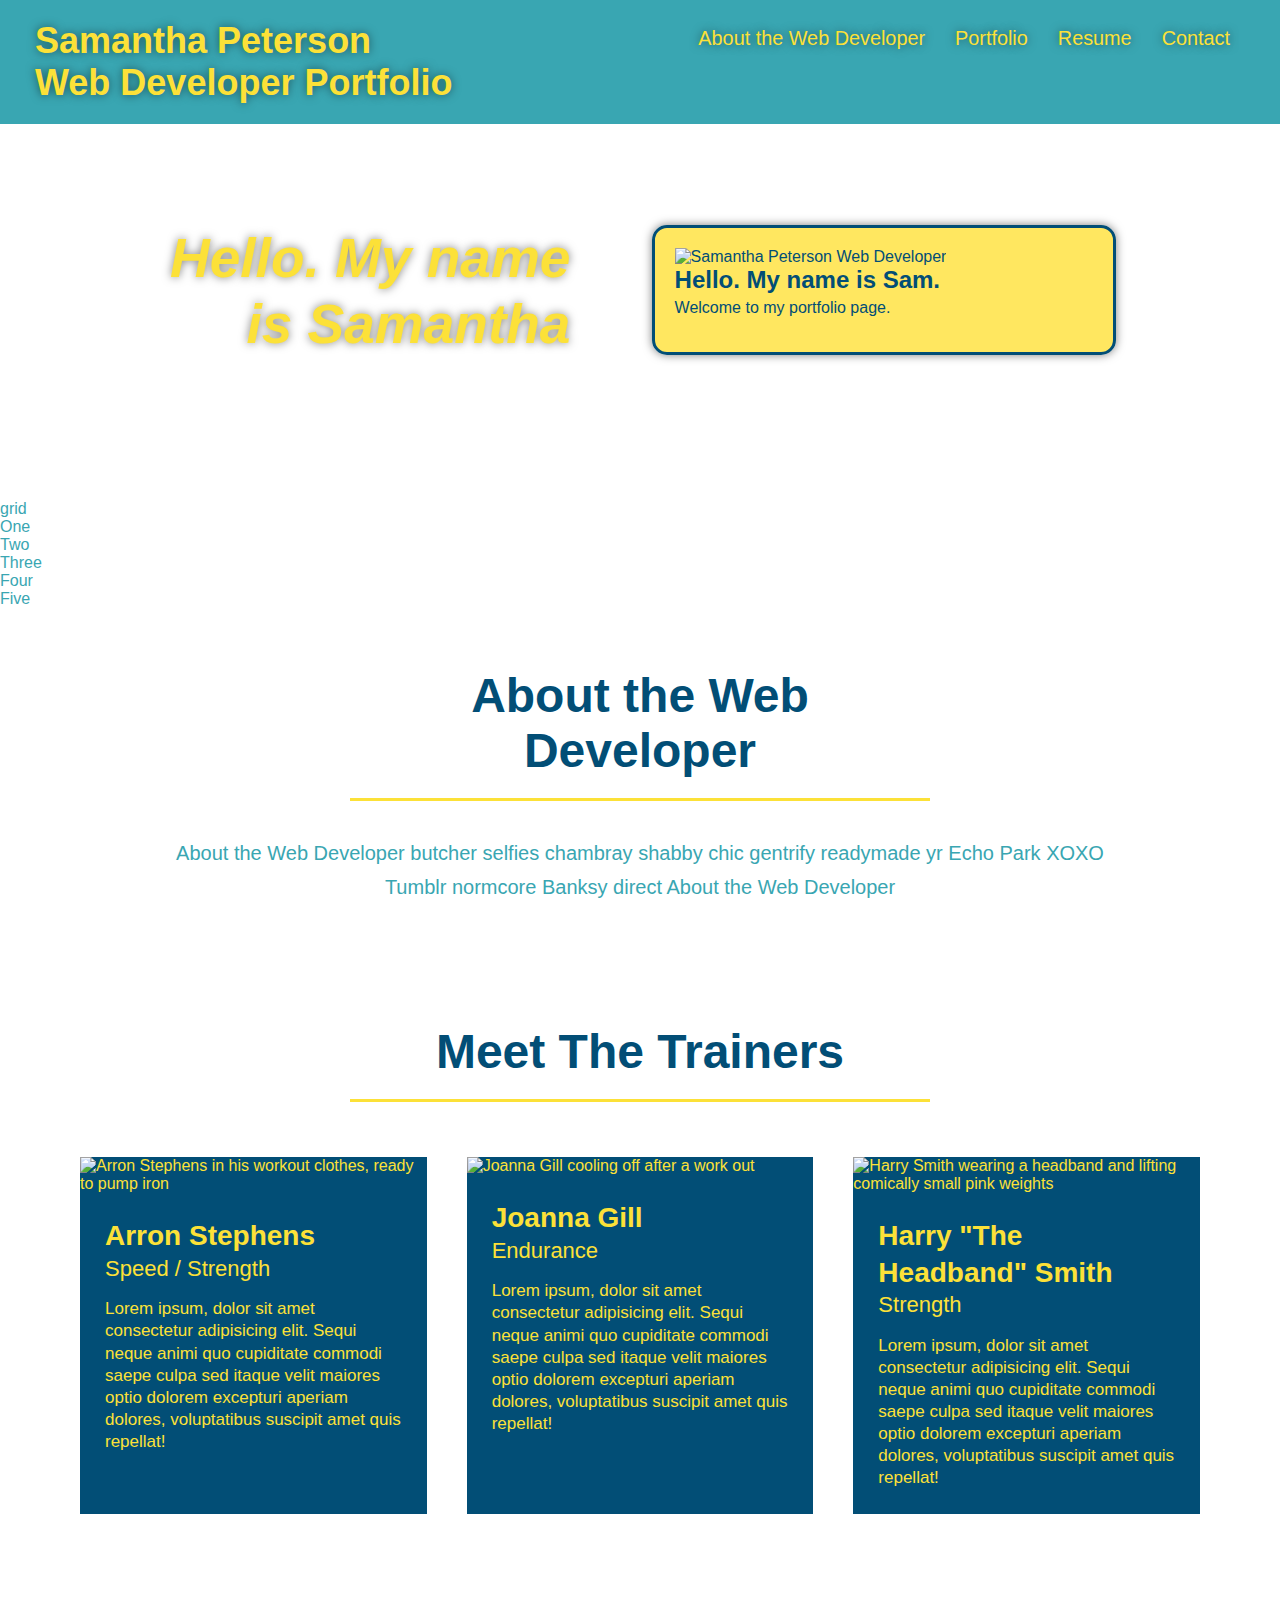
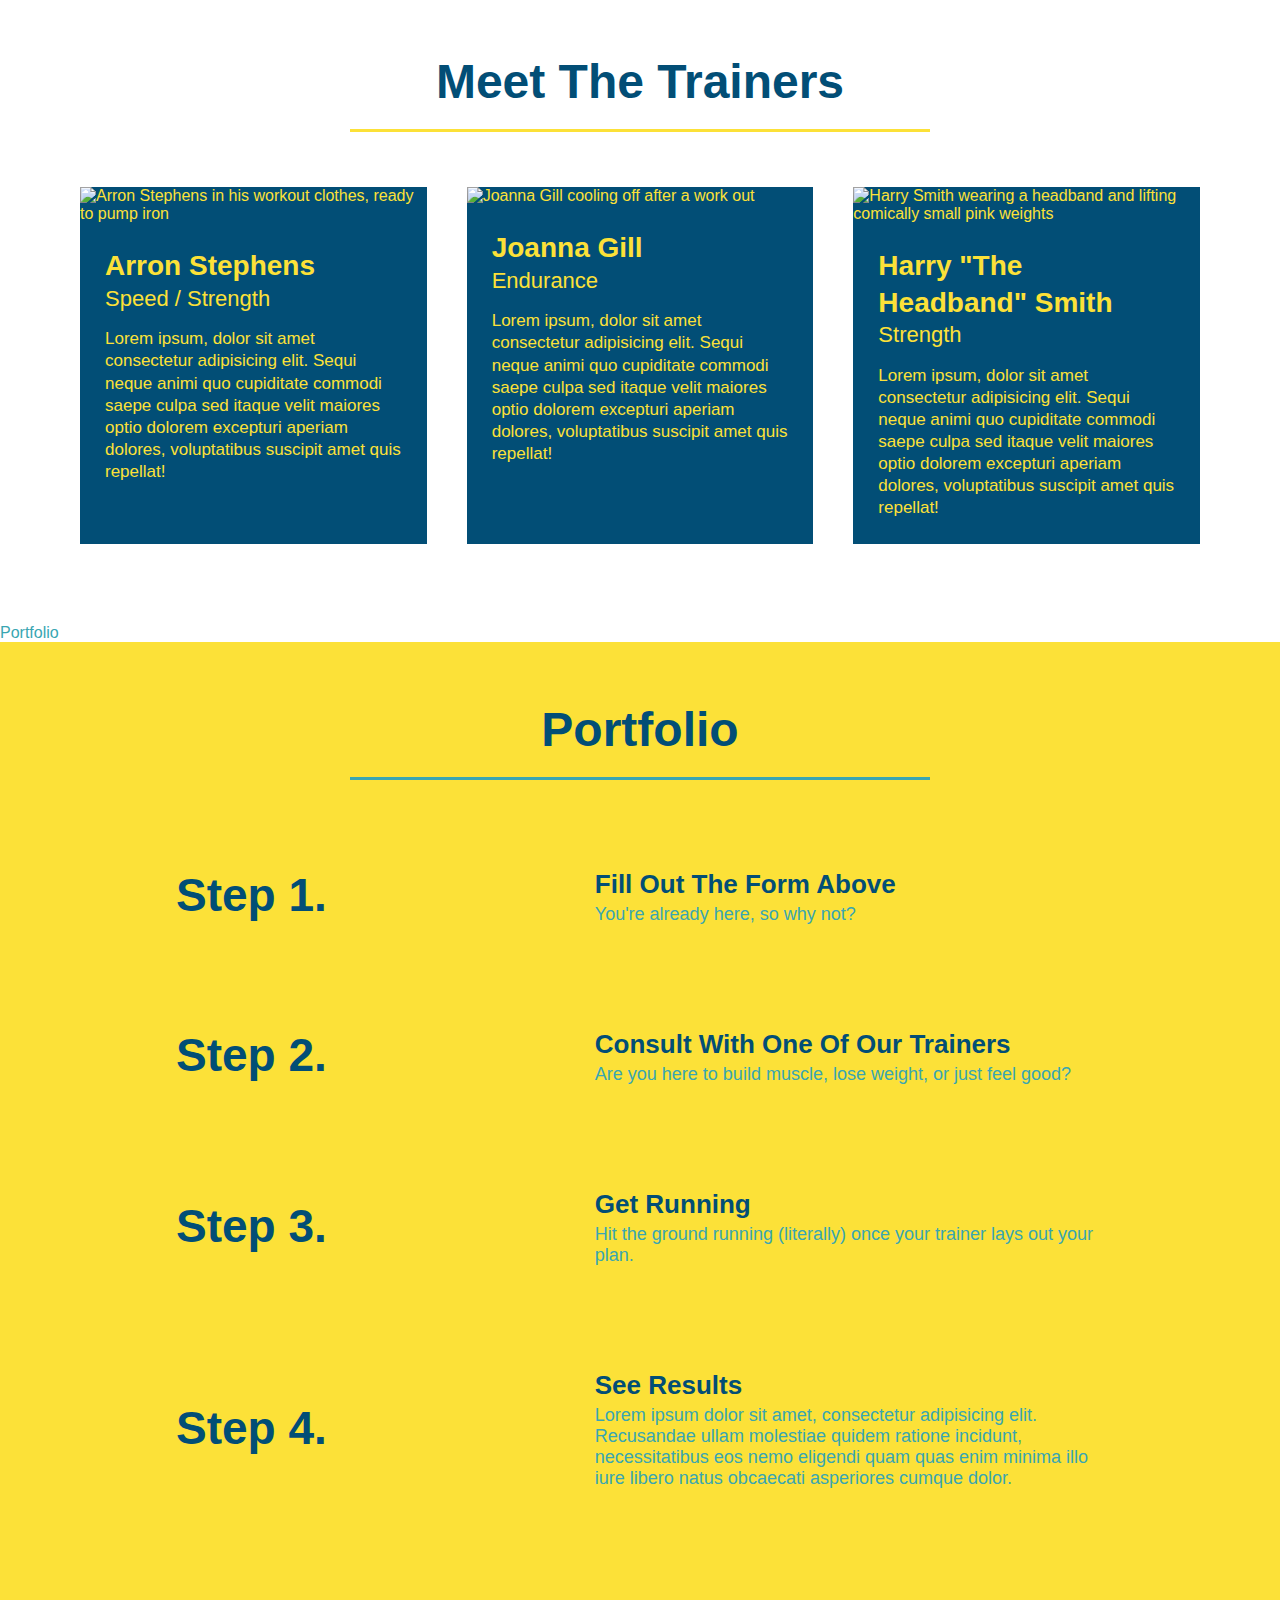
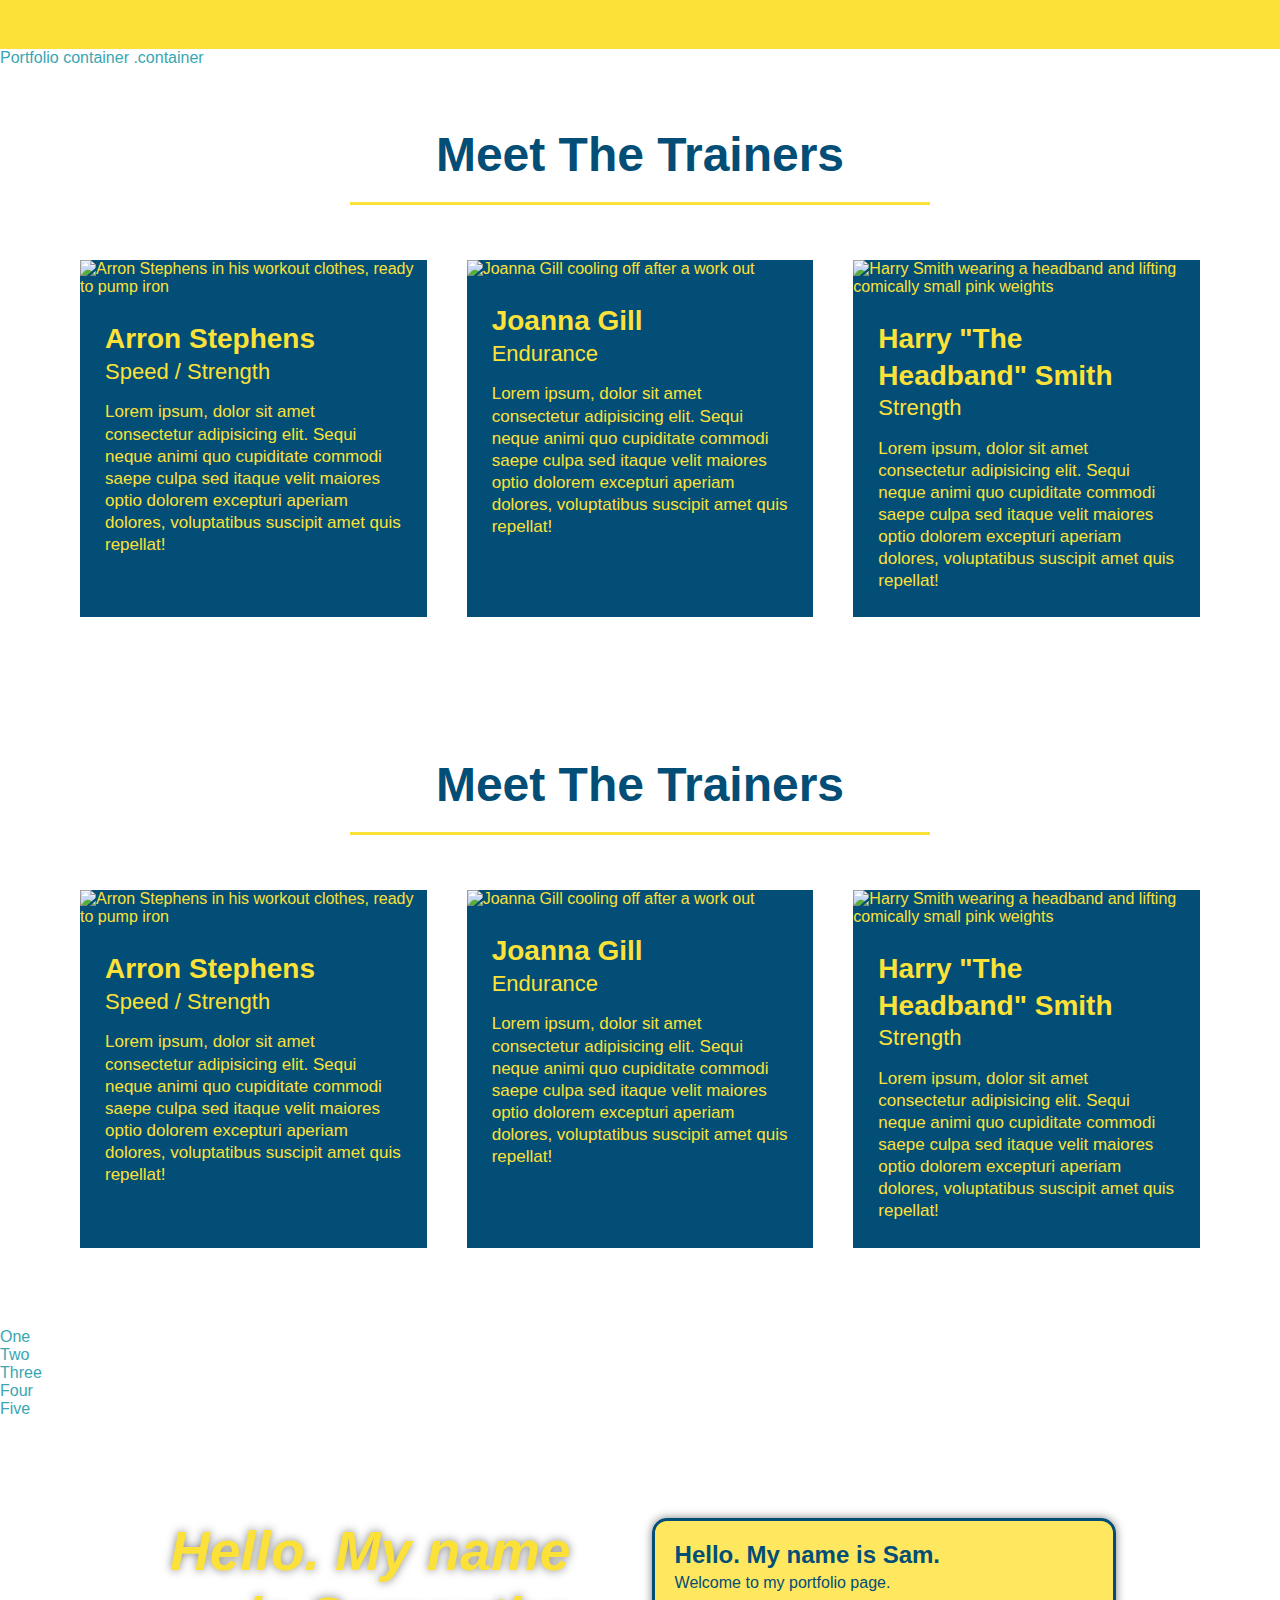
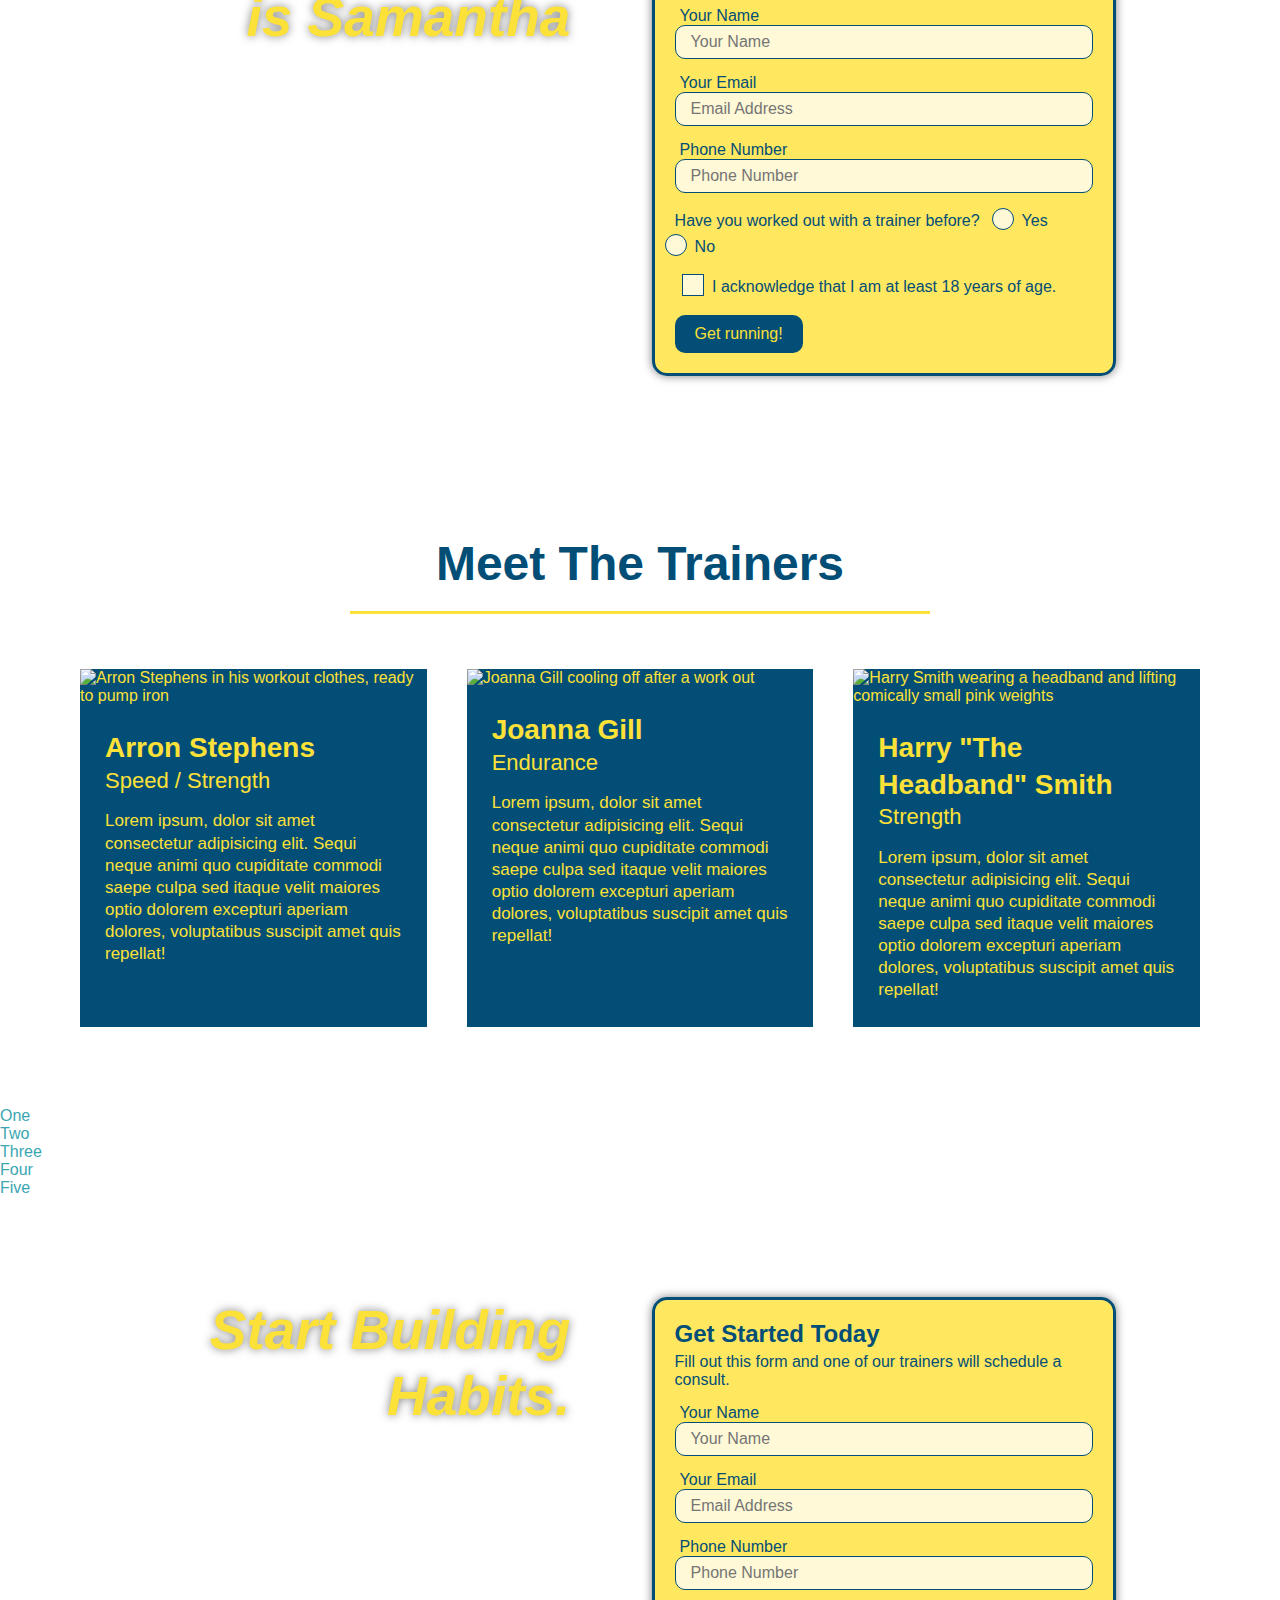
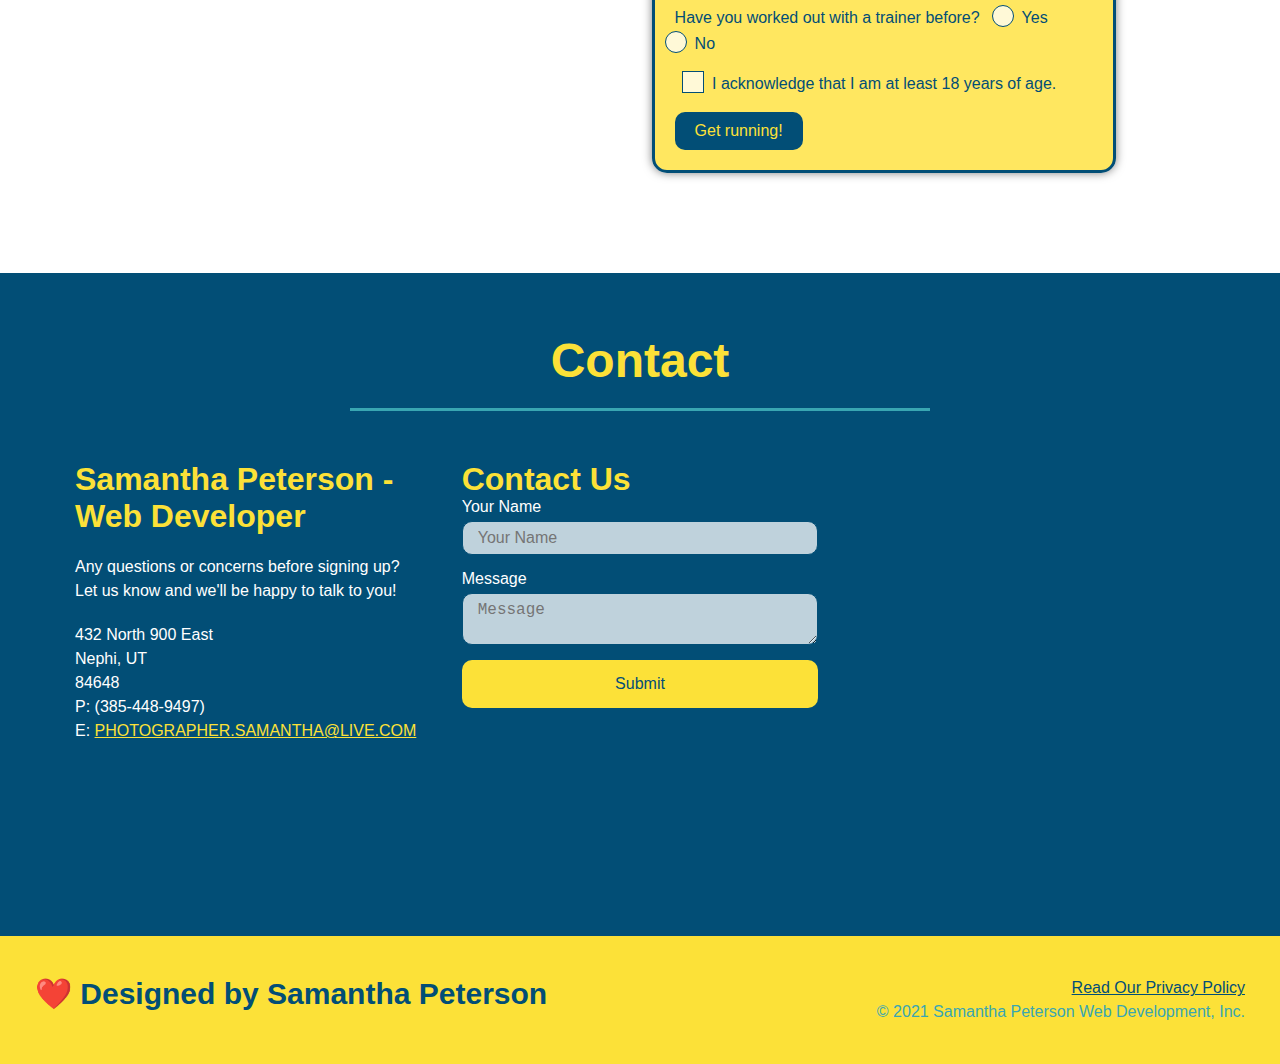
==== Portfolio/Develop/index.html @ 01da8ff9 "include headshot" ====
<!DOCTYPE html>
<html lang="en">
  <head>
    <meta charset="UTF-8" />
    <meta name="viewport" content="width=device-width, initial-scale=1.0" />
    <link rel="stylesheet" href="./assets/css/style.css">
    <title>Samantha Peterson Web Developer Portfolio</title>
  </head>
  <body>






    <!-- navigation tags - block level element -->
    <header>
      <h1>
        <a href="https://github.com/SamanthaPeterson/">Samantha Peterson 
          <p>Web Developer Portfolio</p></a>
      </h1>
      <nav>
        <ul>
          <li>
            <a href="#about-the-web-developer">About the Web Developer</a>
          </li>
          <li>
            <a href="#portfolio">Portfolio</a>
          </li>
          <li>
            <a href="#resume">Resume</a>
          </li>
          <li>
            <a href="#contact">Contact</a>
          </li>
        </ul>
      </nav>
    </header>




  <!-- end navigation -->
    <!-- hero/jumbotron -->  
    <section class="hero">
      <div class="hero-cta">
        <h2>Hello. My name is Samantha</h2>
        <p>
          Welcome to my portfolio page. Web development. Other skills. So on. 
        </p>
      </div>

      <div class="hero-form">
        <form>
          <img src="./assets/images/img19.jpeg" alt="Samantha Peterson Web Developer" />
          <h3>Hello. My name is Sam.</h3>
          <p>Welcome to my portfolio page.</p>
        </form>
      </div>
    </section>
    <!-- end header -->


<div class="grid">grid</div>


<div class="wrapper">
  <div>One</div>
  <div>Two</div>
  <div>Three</div>
  <div>Four</div>
  <div>Five</div>
</div>






    <!-- "About the Web Developer" start - <section> -->
    <section id="about-the-web-developer" class="intro">
      <div class="flex-row">
        <h2 class="section-title primary-border">
          About the Web Developer
        </h2>
      </div>
      <div class="flex-row">
        <p>
          About the Web Developer
          butcher selfies chambray shabby chic gentrify readymade yr Echo Park XOXO Tumblr normcore Banksy direct 
          About the Web Developer
        </p>
      </div>
    </section>
    <!-- end "About the Web Developer" -->


 <!-- "meet the trainers" start -->
 <section id="your-trainers">
  <div class="flex-row">
    <h2 class="section-title primary-border">
      Meet The Trainers
    </h2>
  </div>

  <div class="trainers">
    <article class="trainer">
      <img src="./Users/samanthapeterson/Desktop/projects/advanced_css_challenge/advanced_css_module02project/Portfolio/Develop/assets/images/000565160017.jpgjpg" alt="Arron Stephens in his workout clothes, ready to pump iron" />
      <div class="trainer-bio">
        <h3 class="trainer-name">Arron Stephens</h3>
        <h4 class="trainer-role">Speed / Strength</h4>
        <p>Lorem ipsum, dolor sit amet consectetur adipisicing elit. Sequi neque animi quo cupiditate commodi saepe culpa sed itaque velit maiores optio dolorem excepturi aperiam dolores, voluptatibus suscipit amet quis repellat!</p>
      </div>
    </article>

    <article class="trainer">
      <img src="./assets/images/trainer-2.jpg" alt="Joanna Gill cooling off after a work out" />
      <div class="trainer-bio">
        <h3 class="trainer-name">Joanna Gill</h3>
        <h4 class="trainer-role">Endurance</h4>
        <p>Lorem ipsum, dolor sit amet consectetur adipisicing elit. Sequi neque animi quo cupiditate commodi saepe culpa sed itaque velit maiores optio dolorem excepturi aperiam dolores, voluptatibus suscipit amet quis repellat!</p>
        </div>
      </article>

    <article class="trainer">
      <img src="." alt="Harry Smith wearing a headband and lifting comically small pink weights" />
      <div class="trainer-bio">
        <h3 class="trainer-name">Harry "The Headband" Smith</h3>
        <h4 class="trainer-role">Strength</h4>
        <p>Lorem ipsum, dolor sit amet consectetur adipisicing elit. Sequi neque animi quo cupiditate commodi saepe culpa sed itaque velit maiores optio dolorem excepturi aperiam dolores, voluptatibus suscipit amet quis repellat!</p>
      </div>
    </article>
  </div>
</section>
<!-- "meet the trainers" end -->








<!-- "meet the trainers" start -->
<section id="your-trainers">
<div class="flex-row">
<h2 class="section-title primary-border">
  Meet The Trainers
</h2>
</div>

<div class="trainers">
<article class="trainer">
  <img src="./assets/images/trainer-1.jpg" alt="Arron Stephens in his workout clothes, ready to pump iron" />
  <div class="trainer-bio">
    <h3 class="trainer-name">Arron Stephens</h3>
    <h4 class="trainer-role">Speed / Strength</h4>
    <p>Lorem ipsum, dolor sit amet consectetur adipisicing elit. Sequi neque animi quo cupiditate commodi saepe culpa sed itaque velit maiores optio dolorem excepturi aperiam dolores, voluptatibus suscipit amet quis repellat!</p>
  </div>
</article>

<article class="trainer">
  <img src="./assets/images/trainer-2.jpg" alt="Joanna Gill cooling off after a work out" />
  <div class="trainer-bio">
    <h3 class="trainer-name">Joanna Gill</h3>
    <h4 class="trainer-role">Endurance</h4>
    <p>Lorem ipsum, dolor sit amet consectetur adipisicing elit. Sequi neque animi quo cupiditate commodi saepe culpa sed itaque velit maiores optio dolorem excepturi aperiam dolores, voluptatibus suscipit amet quis repellat!</p>
    </div>
  </article>

<article class="trainer">
  <img src="." alt="Harry Smith wearing a headband and lifting comically small pink weights" />
  <div class="trainer-bio">
    <h3 class="trainer-name">Harry "The Headband" Smith</h3>
    <h4 class="trainer-role">Strength</h4>
    <p>Lorem ipsum, dolor sit amet consectetur adipisicing elit. Sequi neque animi quo cupiditate commodi saepe culpa sed itaque velit maiores optio dolorem excepturi aperiam dolores, voluptatibus suscipit amet quis repellat!</p>
  </div>
</article>
</div>
</section>
<!-- "meet the trainers" end -->




    Portfolio

    <!-- "what you do"   Portfolio start -->
    <section id="what-you-do" class="steps">
      <div class="flex-row">
        <h2 class="section-title secondary-border">
          Portfolio
        </h2> 
      </div>
      <div class="step">
        <h3>Step 1.</h3>
        <div class="step-info">
          <div class="step-img">
            <img jpg="./assets/images/step-1.svg" alt="" />
          </div>
          <div class="step-text">
            <h4>Fill Out The Form Above</h4>
            <p>You're already here, so why not?</p>
          </div>
        </div>
      </div>
      <div class="step">
        <h3>Step 2.</h3>
        <div class="step-info">
          <div class="step-img">
            <img img="  alt="" />
          </div>
          <div class="step-text">
            <h4>Consult With One Of Our Trainers</h4>
            <p>Are you here to build muscle, lose weight, or just feel good?</p>
          </div>
        </div>
      </div>
      <div class="step">
        <h3>Step 3.</h3>
        <div class="step-info">
          <div class="step-img">
            <img src="./assets/images/step-3.svg" alt="" />
          </div>
          <div class="step-text">
            <h4>Get Running</h4>
            <p>Hit the ground running (literally) once your trainer lays out your plan.</p>
          </div>
        </div>
      </div>
      <div class="step">
        <h3>Step 4.</h3>
        <div class="step-info">
          <div class="step-img">
            <img src="./assets/images/step-4.svg" alt="" />
          </div>
          <div class="step-text">
            <h4>See Results</h4>
            <p>Lorem ipsum dolor sit amet, consectetur adipisicing elit. Recusandae ullam molestiae quidem ratione incidunt, necessitatibus eos nemo eligendi quam quas enim minima illo iure libero natus obcaecati asperiores cumque dolor.</p>
          </div>
        </div>
      </div>
    </section>
    <!-- "what you do"  Portfolio end -->
    Portfolio




container 
.container 
<div class="container"></div>
<div id="container" ></div>







    <!-- "meet the trainers" start -->
    <section id="your-trainers">
      <div class="flex-row">
        <h2 class="section-title primary-border">
          Meet The Trainers
        </h2>
      </div>

      <div class="trainers">
        <article class="trainer">
          <img src="./Users/samanthapeterson/Desktop/projects/advanced_css_challenge/advanced_css_module02project/Portfolio/Develop/assets/images/000565160017.jpgjpg" alt="Arron Stephens in his workout clothes, ready to pump iron" />
          <div class="trainer-bio">
            <h3 class="trainer-name">Arron Stephens</h3>
            <h4 class="trainer-role">Speed / Strength</h4>
            <p>Lorem ipsum, dolor sit amet consectetur adipisicing elit. Sequi neque animi quo cupiditate commodi saepe culpa sed itaque velit maiores optio dolorem excepturi aperiam dolores, voluptatibus suscipit amet quis repellat!</p>
          </div>
        </article>

        <article class="trainer">
          <img src="./assets/images/trainer-2.jpg" alt="Joanna Gill cooling off after a work out" />
          <div class="trainer-bio">
            <h3 class="trainer-name">Joanna Gill</h3>
            <h4 class="trainer-role">Endurance</h4>
            <p>Lorem ipsum, dolor sit amet consectetur adipisicing elit. Sequi neque animi quo cupiditate commodi saepe culpa sed itaque velit maiores optio dolorem excepturi aperiam dolores, voluptatibus suscipit amet quis repellat!</p>
            </div>
          </article>

        <article class="trainer">
          <img src="." alt="Harry Smith wearing a headband and lifting comically small pink weights" />
          <div class="trainer-bio">
            <h3 class="trainer-name">Harry "The Headband" Smith</h3>
            <h4 class="trainer-role">Strength</h4>
            <p>Lorem ipsum, dolor sit amet consectetur adipisicing elit. Sequi neque animi quo cupiditate commodi saepe culpa sed itaque velit maiores optio dolorem excepturi aperiam dolores, voluptatibus suscipit amet quis repellat!</p>
          </div>
        </article>
      </div>
    </section>
    <!-- "meet the trainers" end -->







    
 <!-- "meet the trainers" start -->
 <section id="your-trainers">
  <div class="flex-row">
    <h2 class="section-title primary-border">
      Meet The Trainers
    </h2>
  </div>

  <div class="trainers">
    <article class="trainer">
      <img src="./assets/images/trainer-1.jpg" alt="Arron Stephens in his workout clothes, ready to pump iron" />
      <div class="trainer-bio">
        <h3 class="trainer-name">Arron Stephens</h3>
        <h4 class="trainer-role">Speed / Strength</h4>
        <p>Lorem ipsum, dolor sit amet consectetur adipisicing elit. Sequi neque animi quo cupiditate commodi saepe culpa sed itaque velit maiores optio dolorem excepturi aperiam dolores, voluptatibus suscipit amet quis repellat!</p>
      </div>
    </article>

    <article class="trainer">
      <img src="./assets/images/trainer-2.jpg" alt="Joanna Gill cooling off after a work out" />
      <div class="trainer-bio">
        <h3 class="trainer-name">Joanna Gill</h3>
        <h4 class="trainer-role">Endurance</h4>
        <p>Lorem ipsum, dolor sit amet consectetur adipisicing elit. Sequi neque animi quo cupiditate commodi saepe culpa sed itaque velit maiores optio dolorem excepturi aperiam dolores, voluptatibus suscipit amet quis repellat!</p>
        </div>
      </article>

    <article class="trainer">
      <img src="." alt="Harry Smith wearing a headband and lifting comically small pink weights" />
      <div class="trainer-bio">
        <h3 class="trainer-name">Harry "The Headband" Smith</h3>
        <h4 class="trainer-role">Strength</h4>
        <p>Lorem ipsum, dolor sit amet consectetur adipisicing elit. Sequi neque animi quo cupiditate commodi saepe culpa sed itaque velit maiores optio dolorem excepturi aperiam dolores, voluptatibus suscipit amet quis repellat!</p>
      </div>
    </article>
  </div>
</section>
<!-- "meet the trainers" end -->









 <!-- end navigation -->





 <div class="wrapper">
  <div>One</div>
  <div>Two</div>
  <div>Three</div>
  <div>Four</div>
  <div>Five</div>
</div>




<!-- hero/jumbotron -->  
<section class="hero">
  <div class="hero-cta">
    <h2>Hello. My name is Samantha</h2>
    <p>
      Welcome to my portfolio page. Web development. Other skills. So on. 
    </p>
  </div>

  <div class="hero-form">
    <h3>Hello. My name is Sam.</h3>
    <p>Welcome to my portfolio page.</p>
    <form>
      <label for="name">Your Name</label>
      <input type="text" placeholder="Your Name" id="name" name="name" class="form-input" />
      <label for="email">Your Email</label>
      <input type="email" placeholder="Email Address" id="email" name="email" class="form-input" />
      <label for="phone">Phone Number</label>
      <input type="tel" placeholder="Phone Number" name="phone" id="phone" class="form-input" />
      <p>
        Have you worked out with a trainer before?
        <span class="radio-wrapper">
          <input type="radio" name="trainer-confirm" id="trainer-yes" />
          <label for="trainer-yes">Yes</label>
        </span>
        <span class="radio-wrapper">
          <input type="radio" name="trainer-confirm" id="trainer-no" />
          <label for="trainer-no">No</label>
        </span>
      </p>
      <p>
        <span class="checkbox-wrapper">
          <input type="checkbox" name="checkpoint1" id="checkbox" />
          <label for="checkbox">I acknowledge that I am at least 18 years of age.</label>
        </span>
      </p>
      <button type="submit">
        Get running!
      </button>
    </form>
  </div>
</section>
<!-- end header -->

 <!-- "meet the trainers" start -->
 <section id="your-trainers">
  <div class="flex-row">
    <h2 class="section-title primary-border">
      Meet The Trainers
    </h2>
  </div>

  <div class="trainers">
    <article class="trainer">
      <img src="./assets/images/trainer-1.jpg" alt="Arron Stephens in his workout clothes, ready to pump iron" />
      <div class="trainer-bio">
        <h3 class="trainer-name">Arron Stephens</h3>
        <h4 class="trainer-role">Speed / Strength</h4>
        <p>Lorem ipsum, dolor sit amet consectetur adipisicing elit. Sequi neque animi quo cupiditate commodi saepe culpa sed itaque velit maiores optio dolorem excepturi aperiam dolores, voluptatibus suscipit amet quis repellat!</p>
      </div>
    </article>

    <article class="trainer">
      <img src="./assets/images/trainer-2.jpg" alt="Joanna Gill cooling off after a work out" />
      <div class="trainer-bio">
        <h3 class="trainer-name">Joanna Gill</h3>
        <h4 class="trainer-role">Endurance</h4>
        <p>Lorem ipsum, dolor sit amet consectetur adipisicing elit. Sequi neque animi quo cupiditate commodi saepe culpa sed itaque velit maiores optio dolorem excepturi aperiam dolores, voluptatibus suscipit amet quis repellat!</p>
        </div>
      </article>

    <article class="trainer">
      <img src="." alt="Harry Smith wearing a headband and lifting comically small pink weights" />
      <div class="trainer-bio">
        <h3 class="trainer-name">Harry "The Headband" Smith</h3>
        <h4 class="trainer-role">Strength</h4>
        <p>Lorem ipsum, dolor sit amet consectetur adipisicing elit. Sequi neque animi quo cupiditate commodi saepe culpa sed itaque velit maiores optio dolorem excepturi aperiam dolores, voluptatibus suscipit amet quis repellat!</p>
      </div>
    </article>
  </div>
</section>
<!-- "meet the trainers" end -->
 <!-- end navigation -->
 <div class="wrapper">
  <div>One</div>
  <div>Two</div>
  <div>Three</div>
  <div>Four</div>
  <div>Five</div>
</div>
<!-- hero/jumbotron -->
<section class="hero">
  <div class="hero-cta">
    <h2>Start Building Habits.</h2>
    <p>
      seitan heirloom post-ironic pop-up iPhone mlkshk hella selfies fashion axe occupy readymade put a bird on it
      messenger bag Wes Anderson Schlitz plaid Bushwick church-key lo-fi skateboard slow-carb hashtag trust fund
      Williamsburg biodiesel fixie farm-to-table 8-bit banjo XOXO Banksy chillwave bicycle rights retro cliche
      tattooed bespoke irony mumblecore Shoreditch deep v polaroid McSweeney's bitters cray gentrify tofu Marfa you
      probably haven't heard of them yr banh mi asymmetrical art party selvage letterpress High Life.
    </p>
  </div>

  <div class="hero-form">
    <h3>Get Started Today</h3>
    <p>Fill out this form and one of our trainers will schedule a consult.</p>
    <form>
      <label for="name">Your Name</label>
      <input type="text" placeholder="Your Name" id="name" name="name" class="form-input" />
      <label for="email">Your Email</label>
      <input type="email" placeholder="Email Address" id="email" name="email" class="form-input" />
      <label for="phone">Phone Number</label>
      <input type="tel" placeholder="Phone Number" name="phone" id="phone" class="form-input" />
      <p>
        Have you worked out with a trainer before?
        <span class="radio-wrapper">
          <input type="radio" name="trainer-confirm" id="trainer-yes" />
          <label for="trainer-yes">Yes</label>
        </span>
        <span class="radio-wrapper">
          <input type="radio" name="trainer-confirm" id="trainer-no" />
          <label for="trainer-no">No</label>
        </span>
      </p>
      <p>
        <span class="checkbox-wrapper">
          <input type="checkbox" name="checkpoint1" id="checkbox" />
          <label for="checkbox">I acknowledge that I am at least 18 years of age.</label>
        </span>
      </p>
      <button type="submit">
        Get running!
      </button>
    </form>
  </div>
</section>
<!-- end header -->

    <!-- "Contact" start -->
    <section id="Contact" class="contact">
      <div class="flex-row">
        <h2 class="section-title secondary-border">
          Contact
        </h2>
      </div>

      <div class="contact-info">
        <div>
          <h3>Samantha Peterson - Web Developer</h3>
          <p>
            Any questions or concerns before signing up? 
            <br/>
            Let us know and we'll be happy to talk to you!
          </p>

          <address>
            432 North 900 East <br/>
            Nephi, UT <br/>
            84648<br/>
            P: (385-448-9497)<br/>
            E: <a href="mailto:PHOTOGRAPHER.SAMANTHA@LIVE.COM">PHOTOGRAPHER.SAMANTHA@LIVE.COM</a>
          </address>
          
        </div>

        <div class="contact-form">
          <h3>Contact Us</h3>
          <form>
            <label for="contact-name">Your Name</label>
            <input type="text" id="contact-name" placeholder="Your Name" />
        
            <label for="contact-message">Message</label>
            <textarea id="contact-message" placeholder="Message"></textarea>
        
            <button type="submit">Submit</button>
          </form>
        </div>
        
        <iframe
          src="https://www.google.com/maps/embed?pb=!1m14!1m12!1m3!1d12182.30520634488!2d-74.0652613!3d40.2407219!2m3!1f0!2f0!3f0!3m2!1i1024!2i768!4f13.1!5e0!3m2!1sen!2sus!4v1561060983193!5m2!1sen!2sus"
          frameborder="0" style="border:0" allowfullscreen>
        </iframe>
      </div>
    </section>
    <!-- "reach out" end -->

    <!-- footer -->
    <footer>
      <h2>❤️ Designed by Samantha Peterson</h2>
      <div>
        <a href="./privacy-policy.html">Read Our Privacy Policy</a><br/>
        &copy; 2021 Samantha Peterson Web Development, Inc.
      </div>
    </footer>
    <!-- footer end -->
  </body>
</html>
---- Portfolio/Develop/assets/css/style.css ----
:root {
    --primary-color: #fce138;
    --secondary-color: #024e76;
    --tertiary-color: #39a6b2;
  }
  
  * {
    box-sizing: border-box;
    margin: 0;
    padding: 0;
  }
  
  body {
    color: var(--tertiary-color);
    font-family: Montserrat;
    font-family: 'Franklin Gothic Medium', 'Arial Narrow', Arial, sans-serif;
  
  
  }
  
  
  /* HEADER / NAV BAR STYLES START */
  
  header {
    padding: 20px 35px;
    background-color: var(--tertiary-color);
    display: flex;
    justify-content: space-between;
    flex-wrap: wrap;
    position: sticky;
    position: -webkit-sticky;
    top: 0;
    background-image: url("../images/hero-bg.jpg");
    background-size: cover;
    background-attachment: fixed;
    background-position: 80%;
    z-index: 9999;
  }
  
  header h1 {
    font-weight: bold;
    margin: 0;
    font-size: 36px;
    color: var(--primary-color);
    text-shadow: 0 0 10px rgba(0, 0, 0, 0.5);
  }
  
  header a {
    text-decoration: none;
    color: var(--primary-color);
  }
  
  header nav {
    margin: 7px 0;
  }
  
  header nav ul {
    display: flex;
    flex-wrap: wrap;
    justify-content: space-between;
    align-items: center;
    list-style: none;
  }
  
  header nav ul li a {
    padding: 10px 15px;
    font-weight: lighter;
    font-size: 1.55vw;
    text-shadow: 0 0 10px rgba(0, 0, 0, 0.5);
  }
  
  header nav ul li a:hover {
    background: var(--primary-color);
    color: var(--secondary-color);
    border-radius: 15px;
    text-shadow: none;
  }
  
  /* HEADER / NAVBAR STYLES END */
  
  
  
  /* FOOTER STYLES START */
  footer {
    background: var(--primary-color);
    padding: 40px 35px;
    display: flex;
    justify-content: space-between;
    flex-wrap: wrap;
    width: 100%;
  }
  
  footer h2 {
    color: var(--secondary-color);
    font-size: 30px;
    margin: 0;
  }
  
  footer div {
    line-height: 1.5;
    text-align: right;
  }
  
  footer a {
    color: var(--secondary-color);
  }
  /* END FOOTER STYLES */
  
  /* STYLE ALL SECTION TAGS */
  section {
    padding: 60px;
  }
  
  /* HERO STYLES START */
  .hero {
    background-image: url('../images/hero-bg.jpg');
    background-size: cover;
    display: flex;
    justify-content: center;
    flex-wrap: wrap;
    align-items: flex-start;
    background-attachment: fixed;
    background-position: 80%;
  }
  
  .hero-cta {
    width: 35%;
    text-align: right;
    margin: 3.5%;
    color: #fff;
    font-size: 18px;
    line-height: 1.2;
  }
  
  .hero-cta h2 {
    font-style: italic;
    font-size: 55px;
    color: var(--primary-color);
    text-shadow: 0 0 10px rgba(0, 0, 0, 0.5);
  }
  
  .hero-form {
    border: 3px solid var(--secondary-color);
    background-color: rgba(255, 225, 56, 0.8);
    padding: 20px;
    color: var(--secondary-color);
    width: 40%;
    margin: 3.5%;
    border-radius: 15px;
    box-shadow: 0 0 10px rgba(0, 0, 0, 0.5);
  }
  
  .hero-form button:hover {
    background-color: var(--tertiary-color);  
  }
  
  .hero-form h3 {
    font-size: 24px;
    margin: 0;
  }
  .hero-form p {
    margin: 5px 0 15px 0;
  }
  
  .form-input {
    border: 1px solid var(--secondary-color);
    display: block;
    padding: 7px 15px;
    font-size: 16px;
    color: var(--secondary-color);
    width: 100%;
    margin-bottom: 15px; 
    border-radius: 10px;
    background-color: rgba(255,255,255, 0.75);
  }
  
  .form-input:focus {
    background-color: rgba(255,255,255, 1);
    outline: none;
  }
  
  .hero-form label {
    margin: 0 5px;
  }
  
  .hero-form button {
    color: var(--primary-color);
    background-color: var(--secondary-color);
    border: none;
    padding: 10px 20px;
    font-size: 16px;
    border-radius: 10px;
  } 
  
  .checkbox-wrapper input, .radio-wrapper input {
    opacity: 0;
  }
  
  .checkbox-wrapper label, .radio-wrapper label {
    position: relative;
    left: 10px;
    margin: 10px;
    line-height: 1.6;
  }
  
  .checkbox-wrapper label::before, .radio-wrapper label::before {
    content: "";
    height: 20px;
    width: 20px;
    background: rgba(255, 255, 255, 0.75);  
    border: 1px solid var(--secondary-color);  
    position: absolute;
    top: -4px;
    left: -30px;
  }
  
  .radio-wrapper label::before {
    border-radius: 50%;
  }
  
  .radio-wrapper label::after {
    content: "";
    height: 20px;
    width: 20px;
    border-radius: 50%;
    background: var(--secondary-color);
    position: absolute;
    left: -29px;
    top: -3px;
    background-image: radial-gradient(circle, var(--tertiary-color), var(--secondary-color));
  }
  
  .checkbox-wrapper label::after {
    content: "";
    height: 6px;
    width: 14px;
    border-left: 2px solid var(--secondary-color);
    border-bottom: 2px solid var(--secondary-color);
    position: absolute;
    left: -26px;
    top: 1px;
    transform: rotate(-58deg);
  }
  
  .checkbox-wrapper input + label::after, 
  .radio-wrapper input + label::after {
    content: none;
  }
  
  .checkbox-wrapper input:checked + label::after, 
  .radio-wrapper input:checked + label::after {
    content: "";
  }
  /* HERO STYLES END */


/* MEET THE TRAINERS START */
.trainers {
  width: 100%;
  margin: 0 auto;
  display: flex;
  flex-wrap: wrap;
  justify-content: space-around;
}

.trainer {
  margin: 20px;
  flex: 1;
  background: var(--secondary-color);
  color: var(--primary-color);
}

.trainer img {
  width: 100%;
}

.trainer-bio {
  padding: 25px;
  line-height: 1.3;
}

.trainer-bio h3 {
  font-size: 28px;
}

.trainer-bio h4 {
  font-weight: lighter;
  font-size: 22px;
  margin-bottom: 15px;
}

.trainer-bio p {
  font-size: 17px;
}
/* TRAINER STYLES END */



/* Trying Grids START */


  .container {
    display: flex;
  }
  
  .item {
    flex: 1;
  }

  .container {
    display: flex;
  }
  
  .item {
    flex: 1;
  }

  .container {
    display: flex;
  }
  
  .item {
    flex: 1;
  }

  .container {
    display: grid;
    grid-template-columns: 1fr 1fr 1fr;
  }
  .container {
    display: grid;
    grid-template-columns: 1fr 1fr 1fr;
  }
  .container {
    display: grid;
    grid-template-columns: 1fr 1fr 1fr;
  }
  .container {
    display: grid;
    grid-template-columns: 1fr 1fr 1fr;
  }
  .container {
    display: grid;
    grid-template-columns: 1fr 1fr 1fr;
  }

img {
  max-width: 100%; 
  border-image-source: linear-gradient(70) image-set(/Users/samanthapeterson/Desktop/projects/advanced_css_challenge/advanced_css_module02project/Portfolio/Develop/assets/images/000264200012.jpg;)
}

img {
  max-width: 100%;
}

img {
  max-width: 100%;
}

  .grid template {
    grid-auto-flow:
    grid var(--tertiary-color) 
  }  
.grid {
  grid-auto-rows: grid-template-rows; 
}

.grid template {
  grid-auto-flow:opacity 75%;
}



/* SECTION grids ends */





  /* SECTION TITLE STYLES START */
  .section-title {
    font-size: 48px;
    border-bottom: 3px solid;
    color: var(--secondary-color);
    padding-bottom: 20px;
    text-align: center;
    margin: 0 auto 35px auto;
    width: 50%;
  }
  
  .primary-border {
    border-color: var(--primary-color);
  }
  
  .secondary-border {
    border-color: var(--tertiary-color);
  }
  /* SECTION TITLE STYLES END */
  
  /* About the Web Developer STYLES */
  .intro p {
    line-height: 1.7;
    color: var(--tertiary-color);
    width: 80%;
    margin: 0 auto;
    font-size: 20px;
    text-align: center;
  }
  /* WHAT YOU DO STYLES END */
  
  
  /* WHAT YOU DO STYLES START */
  .steps { 
    background: var(--primary-color);
  }
  
  .step {
    margin: 50px auto;
    padding-bottom: 50px;
    width: 80%;
    display: flex;
    flex-wrap: wrap;
    align-items: center;
    justify-content: space-between;
  }
  
  .step:last-child {
    border-bottom: none;
  }
  
  .step h3 {
    color: var(--secondary-color);
    font-size: 46px;
    flex: 1 30%;
  }
  
  .step-info {
    flex: 2 70%;
    display: flex;
    flex-wrap: wrap;
    align-items: center;
  }
  
  .step-img {
    flex: 1 12%;
    margin-right: 20px;
  }
  
  .step-img img {
    max-width: 100%;
  }
  
  .step-text {
    flex: 12;
  }
  
  .step-text p {
    color: var(--tertiary-color);
    font-size: 18px;
  }
  
  .step-text h4 {
    font-size: 26px;
    line-height: 1.5;
    color: var(--secondary-color);
  }
  /* WHAT YOU DO STYLES END */
  
  /* MEET THE TRAINERS START */
  .trainers {
    width: 100%;
    margin: 0 auto;
    display: flex;
    flex-wrap: wrap;
    justify-content: space-around;
  }
  
  .trainer {
    margin: 20px;
    flex: 1;
    background: var(--secondary-color);
    color: var(--primary-color);
  }
  
  .trainer img {
    width: 100%;
  }
  
  .trainer-bio {
    padding: 25px;
    line-height: 1.3;
  }
  
  .trainer-bio h3 {
    font-size: 28px;
  }
  
  .trainer-bio h4 {
    font-weight: lighter;
    font-size: 22px;
    margin-bottom: 15px;
  }
  
  .trainer-bio p {
    font-size: 17px;
  }
  /* TRAINER STYLES END */
  
  /* REACH OUT STYLES START */
  .contact {
    background: var(--secondary-color);
  }
  
  .contact h2 {
    color: var(--primary-color);
  }
  
  .contact-info {
    display: flex;
    justify-content: space-between;
    flex-wrap: wrap;
  }
  
  .contact-info > * {
    flex: 1;
    margin: 15px;
  }
  
  .contact-info iframe {
    height: 400px;
  }
  
  .contact-info div {
    color: white;
  }
  
  .contact-info h3 {
    color: var(--primary-color);
    font-size: 32px;
  }
  
  .contact-info p, .contact-info address {
    margin: 20px 0;
    line-height: 1.5;
    font-size: 16px;
    font-style: normal;
  }
  
  .contact-form input, .contact-form textarea {
    border: 1px solid var(--secondary-color);
    display: block;
    padding: 7px 15px;
    font-size: 16px;
    color: var(--secondary-color);
    width: 100%;
    margin-bottom: 15px;
    margin-top: 5px;
    border-radius: 10px;
    background-color: rgba(255,255,255, 0.75);
  }
  
  .contact-form input:focus, .contact-form textarea:focus {
    background-color: rgba(255,255,255, 1);
    outline: none;
  }
  
  .contact-form button {
    width: 100%;
    border: none;
    background: var(--primary-color);
    color: var(--secondary-color);
    text-align: center;
    padding: 15px 0;
    font-size: 16px;
    border-radius: 10px;
  }
  
  .contact-form button:hover {
    color: var(--primary-color);
    background: var(--tertiary-color);
  }
  
  .contact-info a {
    color: var(--primary-color);
  }
  /* REACH OUT STYLES END */
  
  /* UTILITIES */
  .text-left {
    text-align: left;
  }
  
  .text-right {
    text-align: right;
  }
  
  .flex-row {
    display: flex;
  }
  
  /* MEDIA QUERY FOR SMALLER DESKTOP SCREENS AND SMALLER */
  @media screen and (max-width: 980px) {
    header {
      padding-bottom: 0;
      justify-content: center;
      position: relative;
    }
  
    header h1 {
      width: 100%;
      text-align: center;
    }
  
    header nav ul {
      margin-top: 20px;
      width: 100%;
      justify-content: center;
    }
  
    header nav ul li a {
      font-size: 20px;
    }
  
    footer h2, footer div {
      text-align: center;
      width: 100%;
    }
  
    .hero-cta, .hero-form {
      width: 100%;
    }
    
    .hero-cta {
      text-align: center;
    }
  
    .section-title {
      width: 80%;
    }
    
    .trainer {
      flex: 0 70%;
    }
    
    .contact-info iframe{
      flex: 1 100%;
    }
  }
  
  /* MEDIA QUERY FOR TABLETS AND SMALLER */
  @media screen and (max-width: 768px) {
    section {
      padding: 30px 15px;
    }
  
    .step h3 {
      flex: 1 100%;
      text-align: center;
    }
  
    .step-info {
      flex: 2 100%;
      text-align: center;
      justify-content: center;
    }
  
    .step-img {
      flex: 0 32%;
      margin-right: 0;
      margin-top: 15px;
      margin-bottom: 15px;
    }
  
    .step-text {
      flex: 100%;  
    }
  
    .trainer-bio h3, .trainer-bio h4 {
      display: block;
    }
  }
  
  /* MEDIA QUERY FOR MOBILE PHONES AND SMALLER */
  @media screen and (max-width: 575px) {
    .hero-form button {
      width: 100%;
    }
  
    .section-title {
      width: 95%;
    }
  
    .intro p {
      width: 100%;
    }
  
    .trainer {
      flex: 0 100%;
    }
  
    .contact-info {
      text-align: center;
    }
  
    .contact-info > * {
      flex: 0 100%;
    }
  
    .contact-form {
      order: 3;
    }
  }
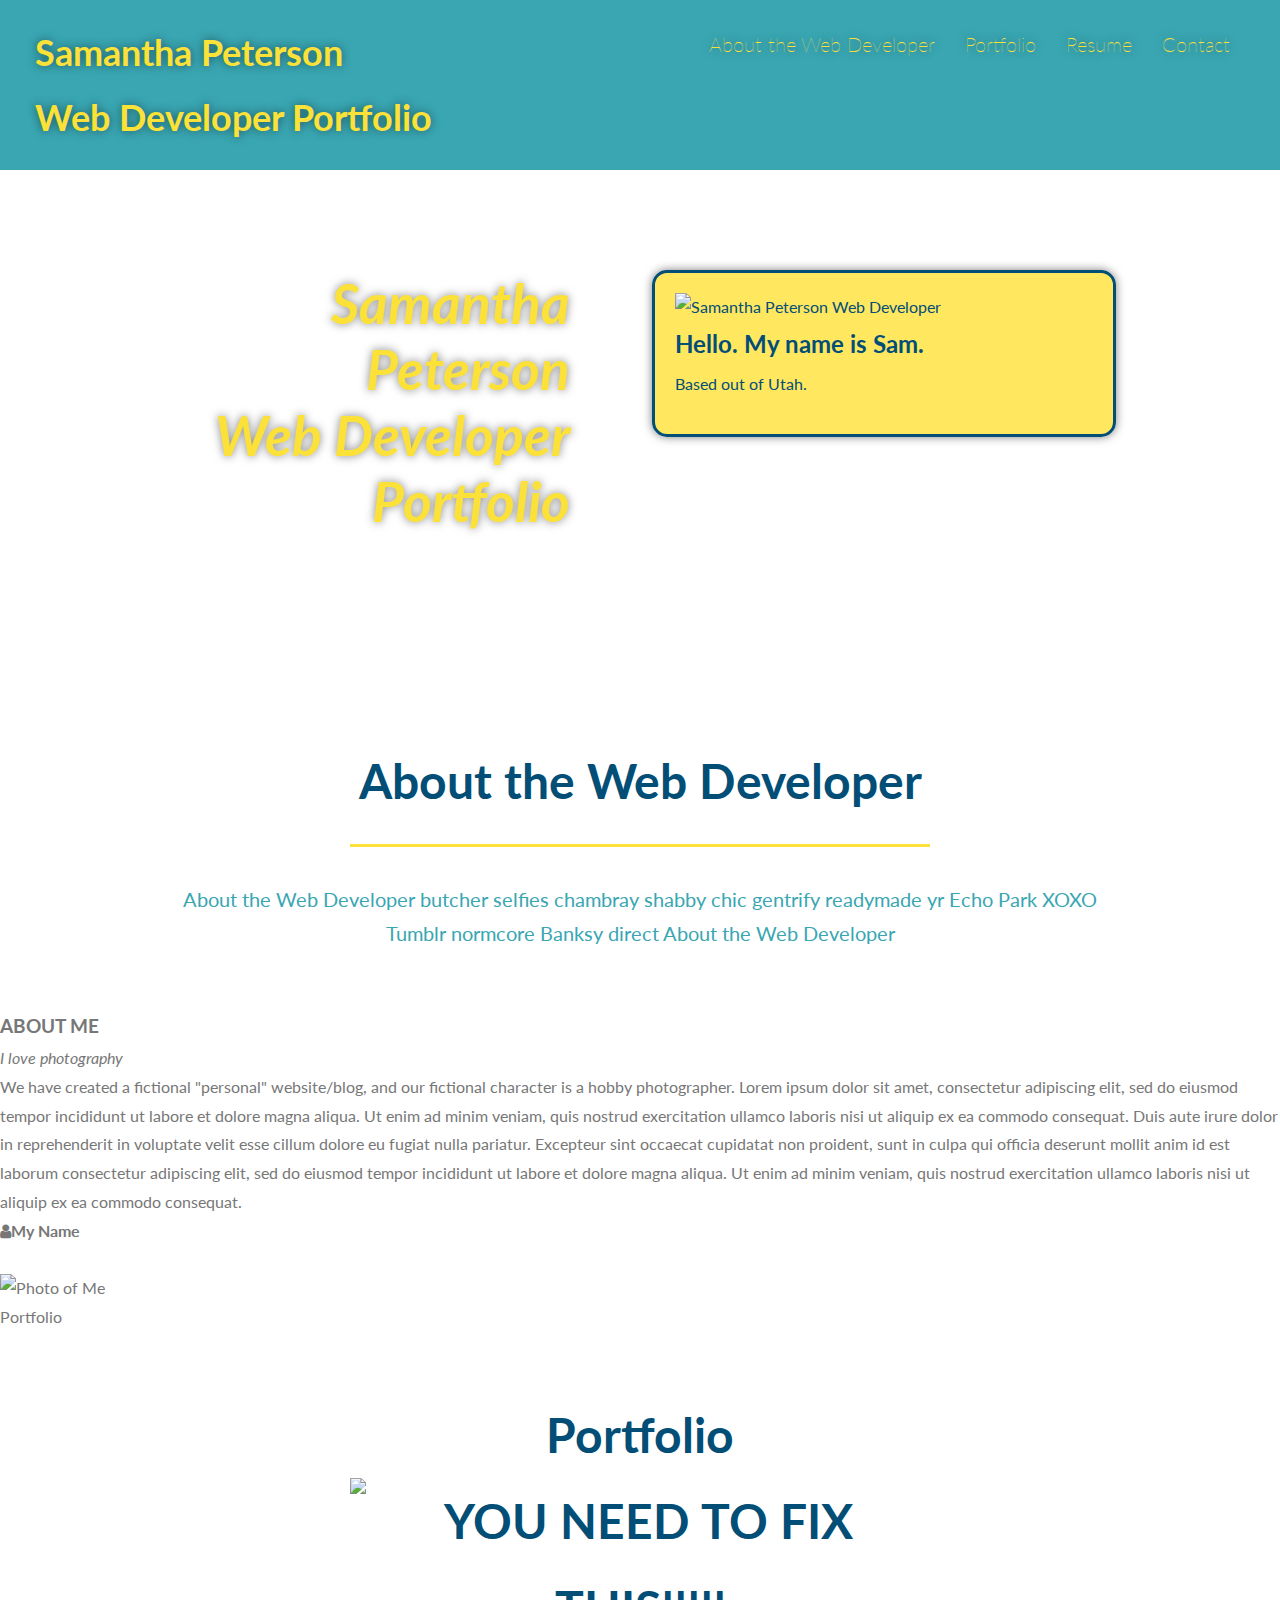
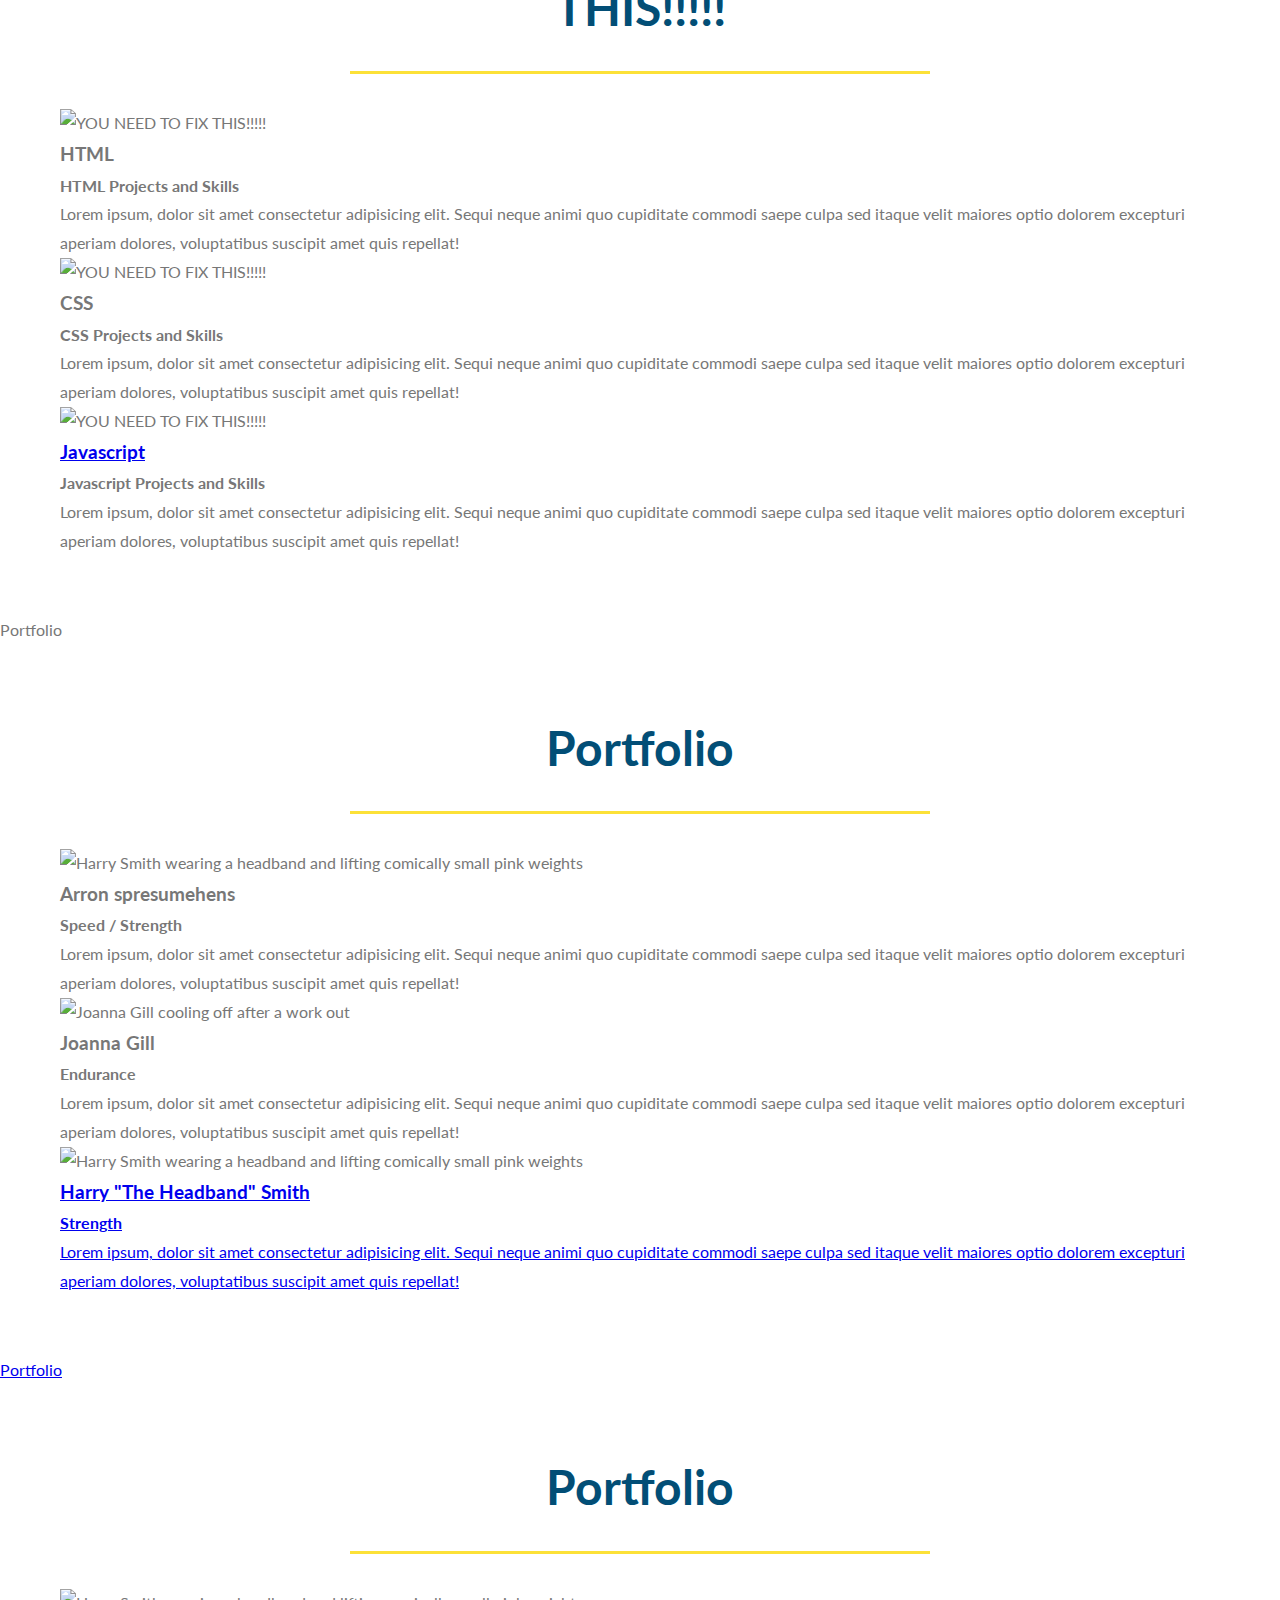
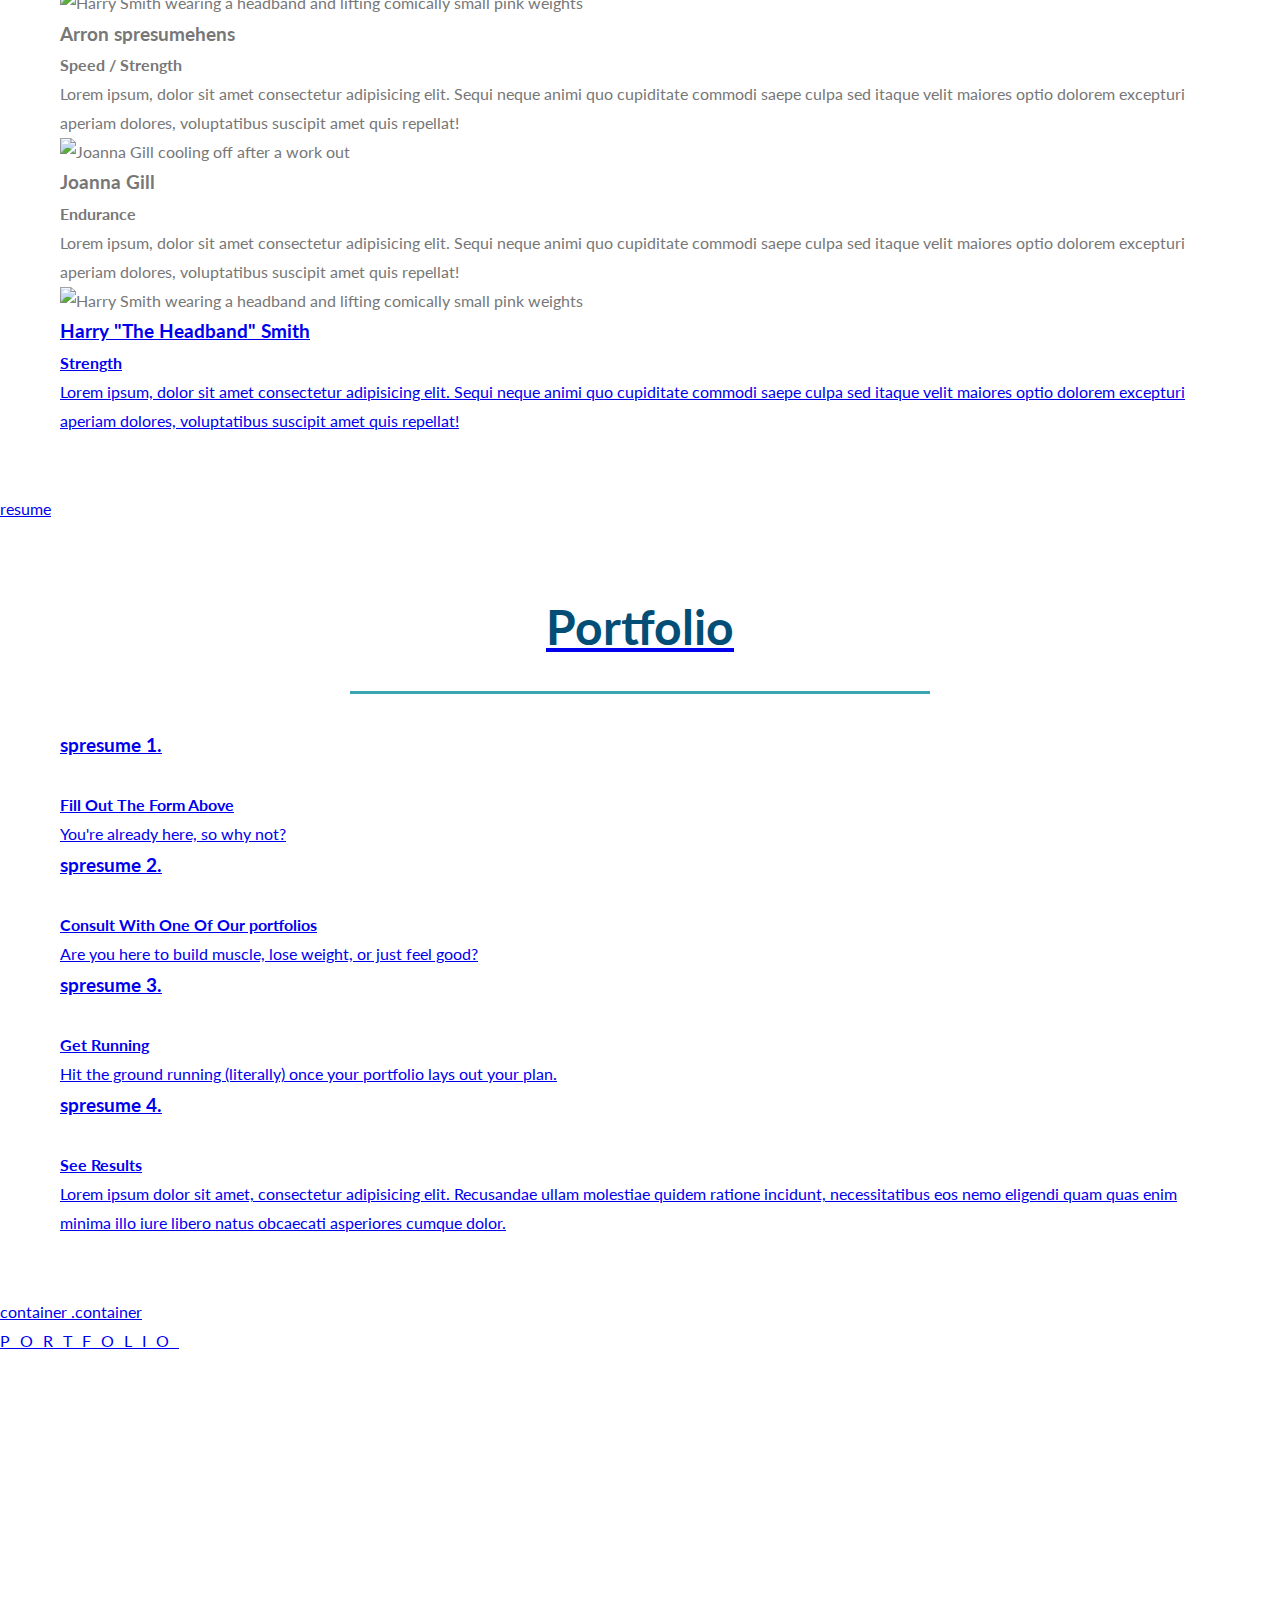
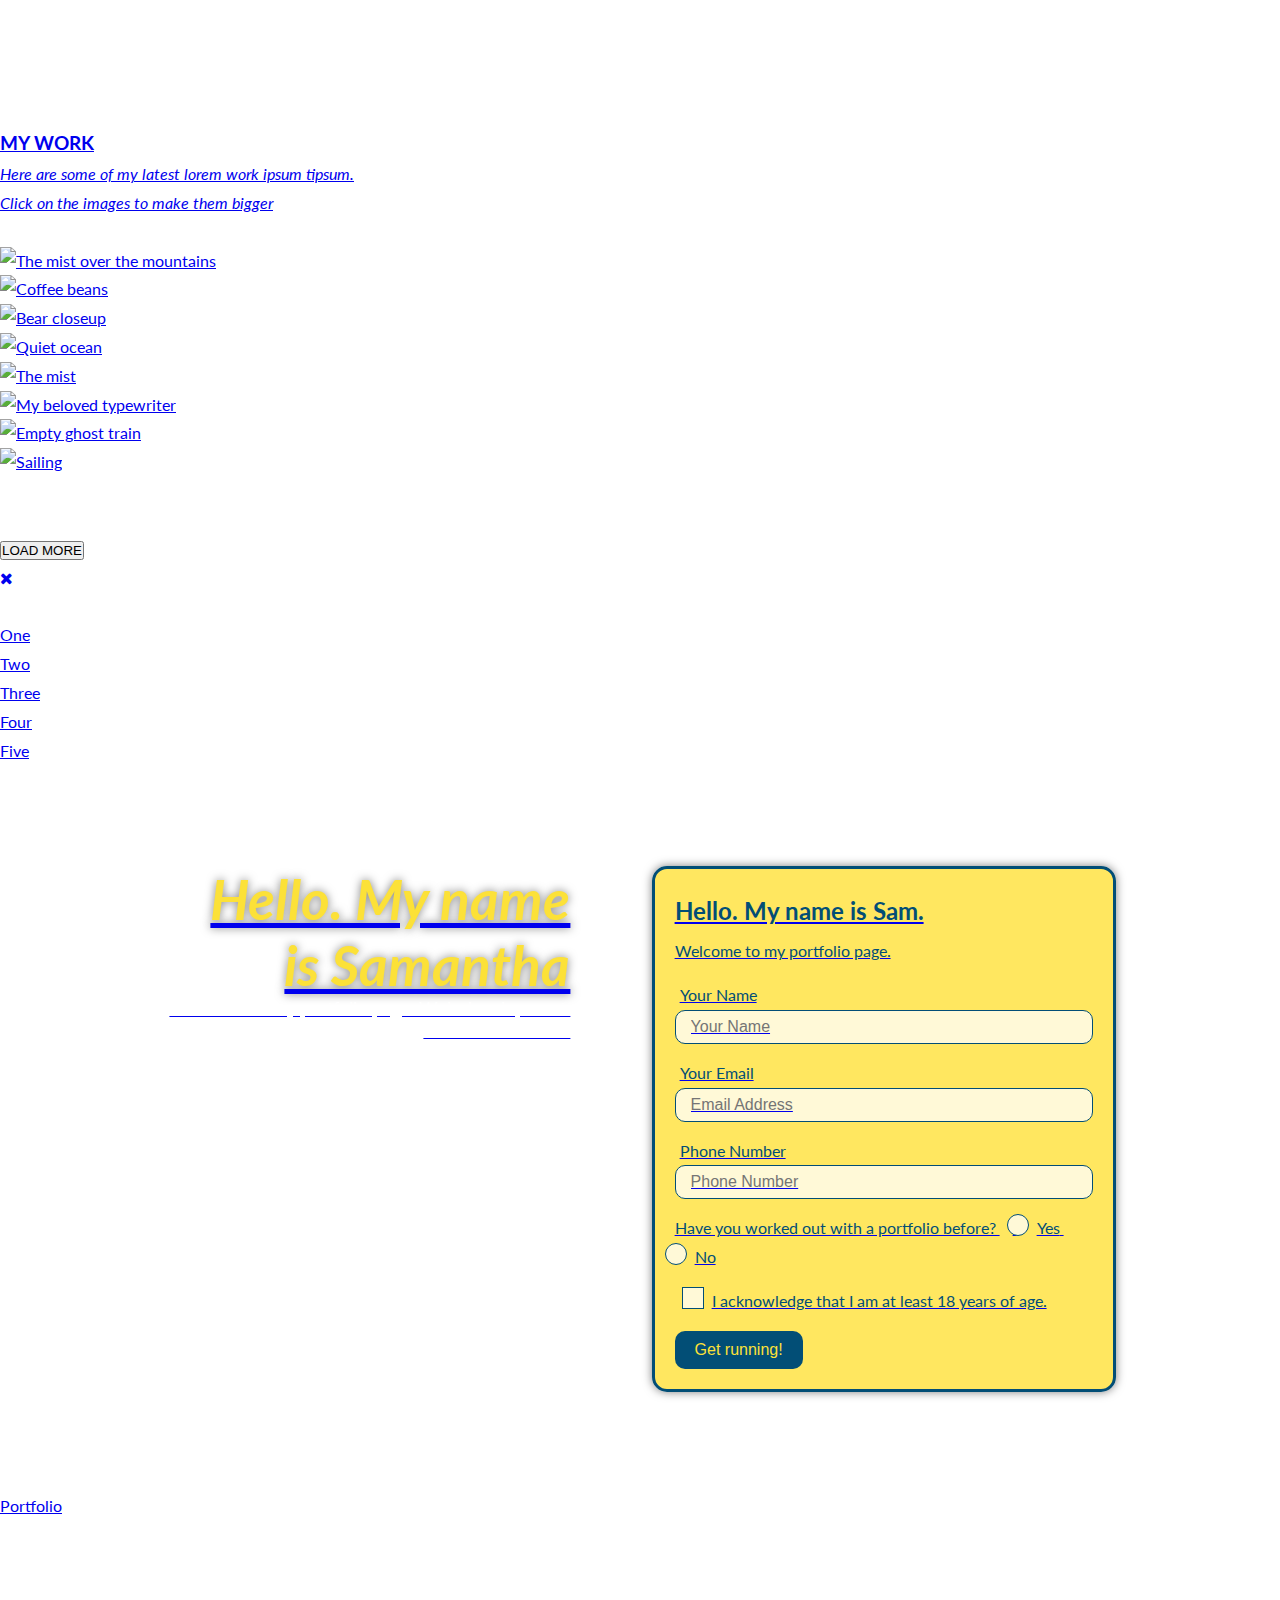
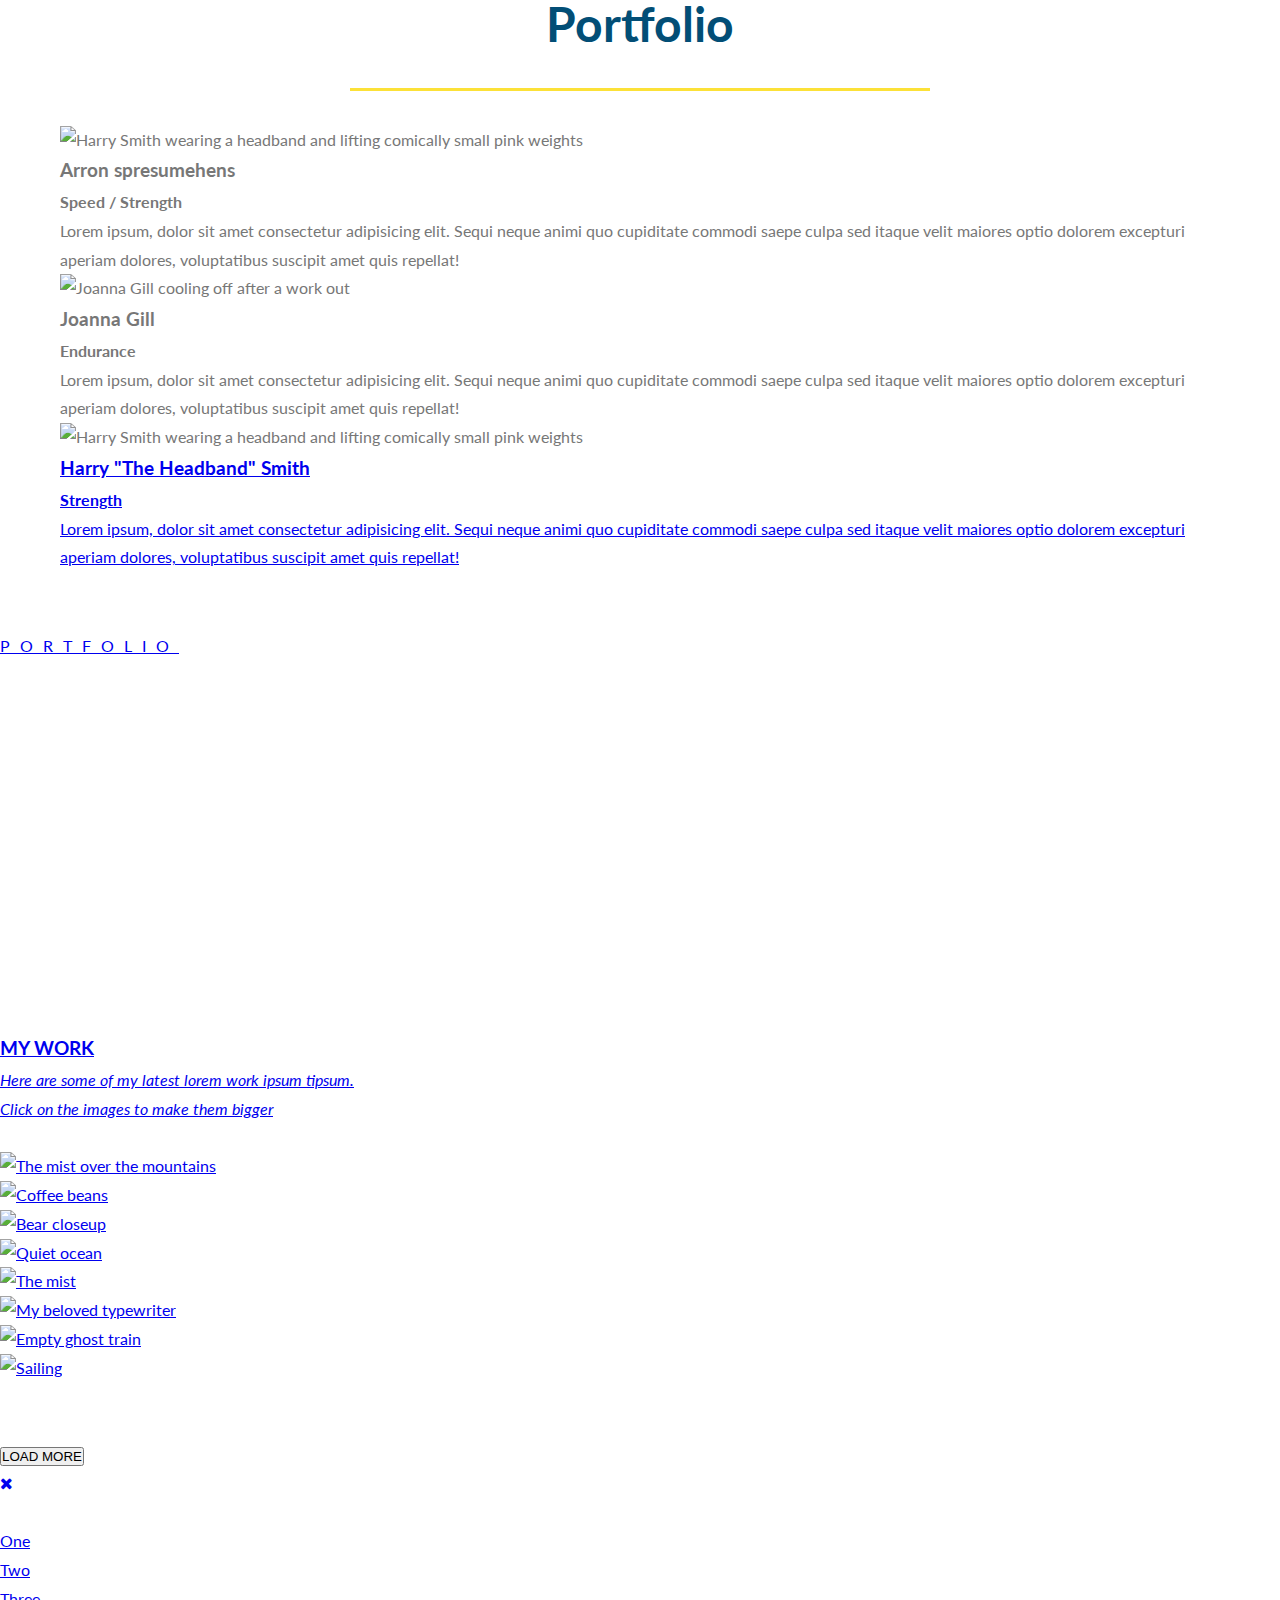
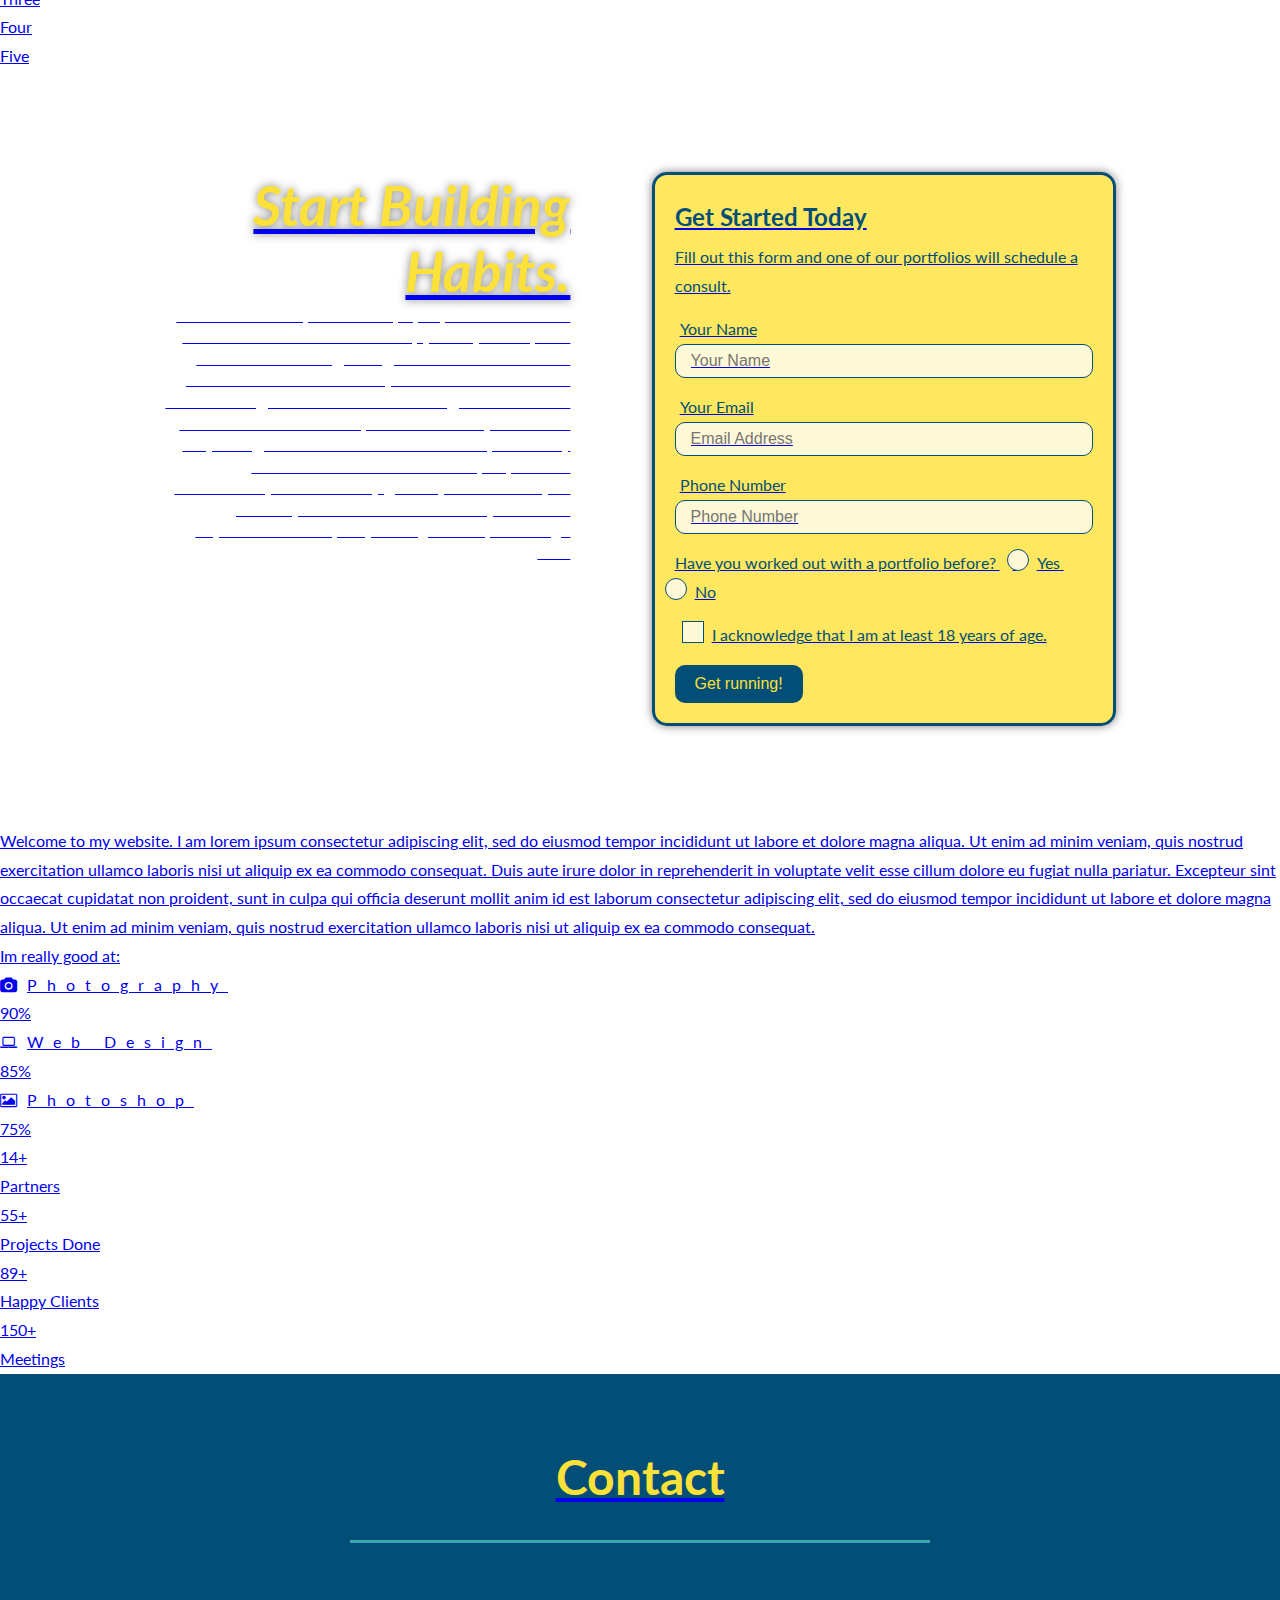
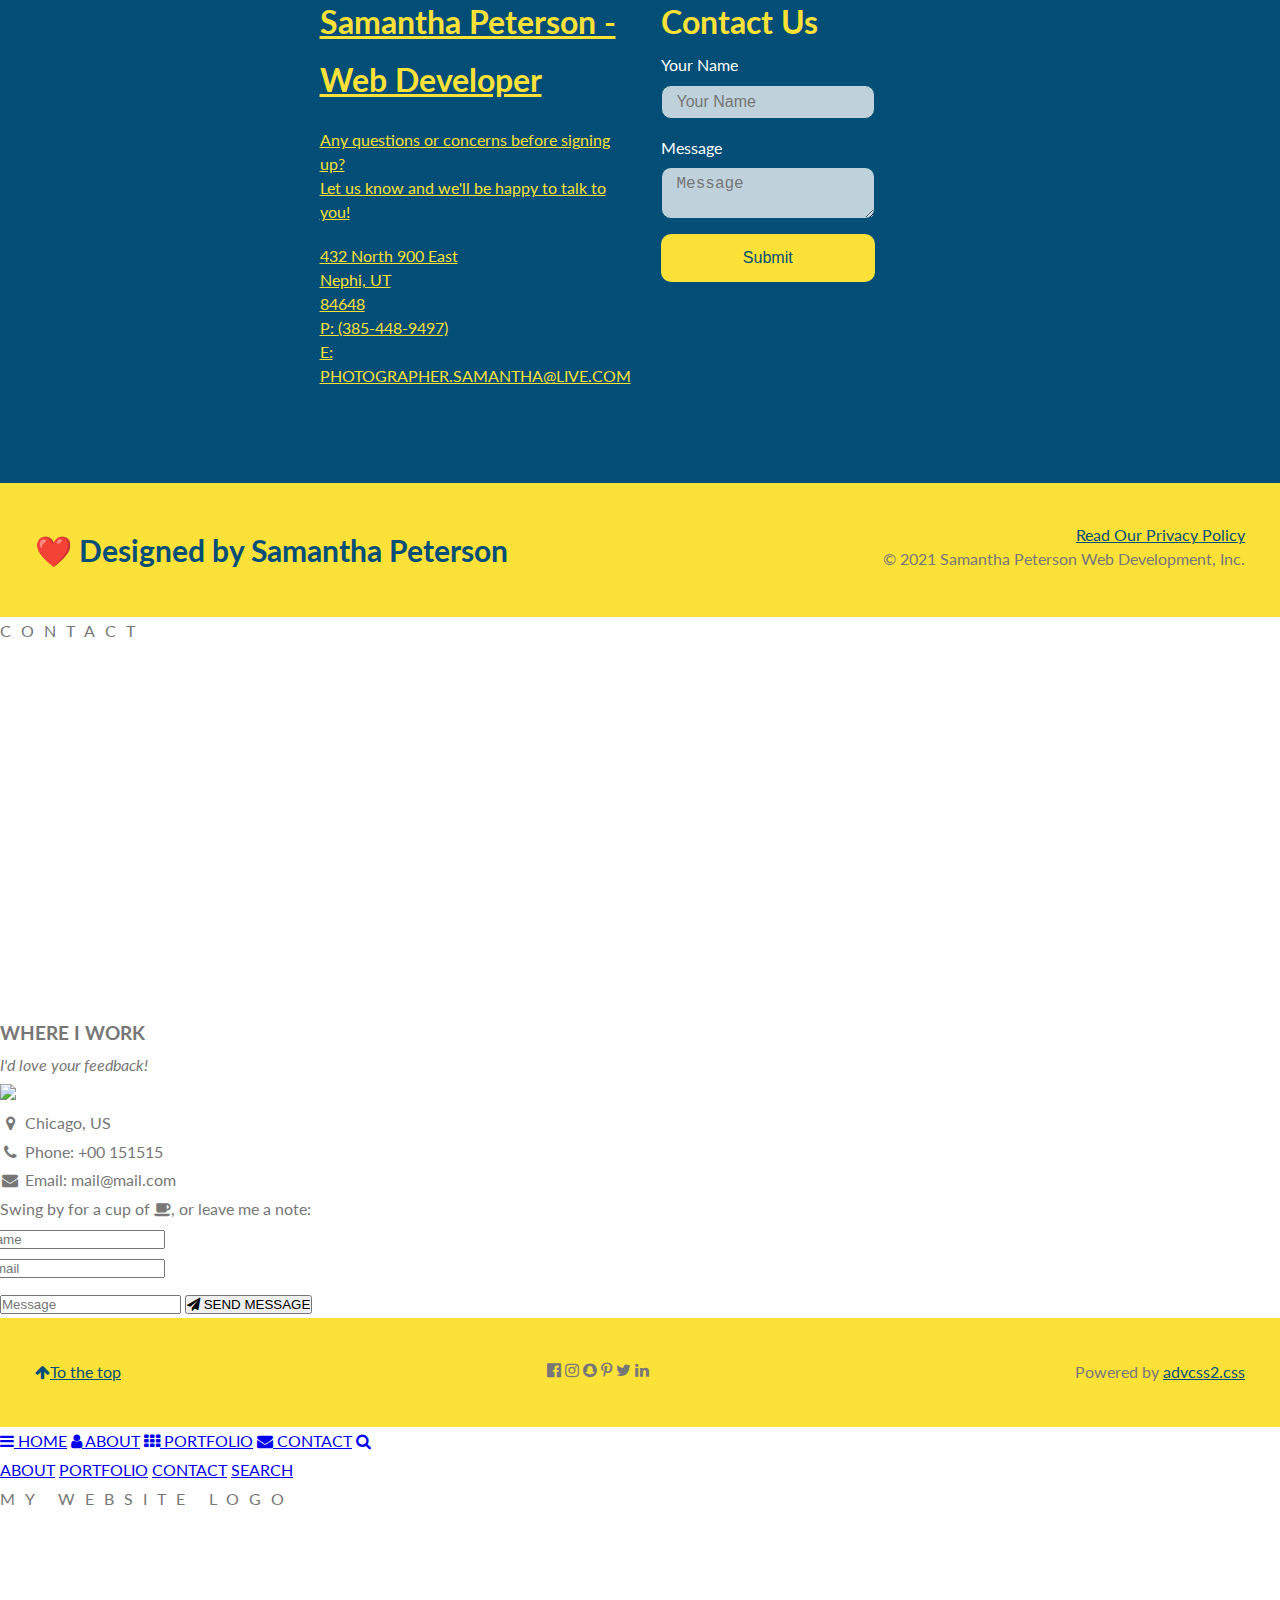
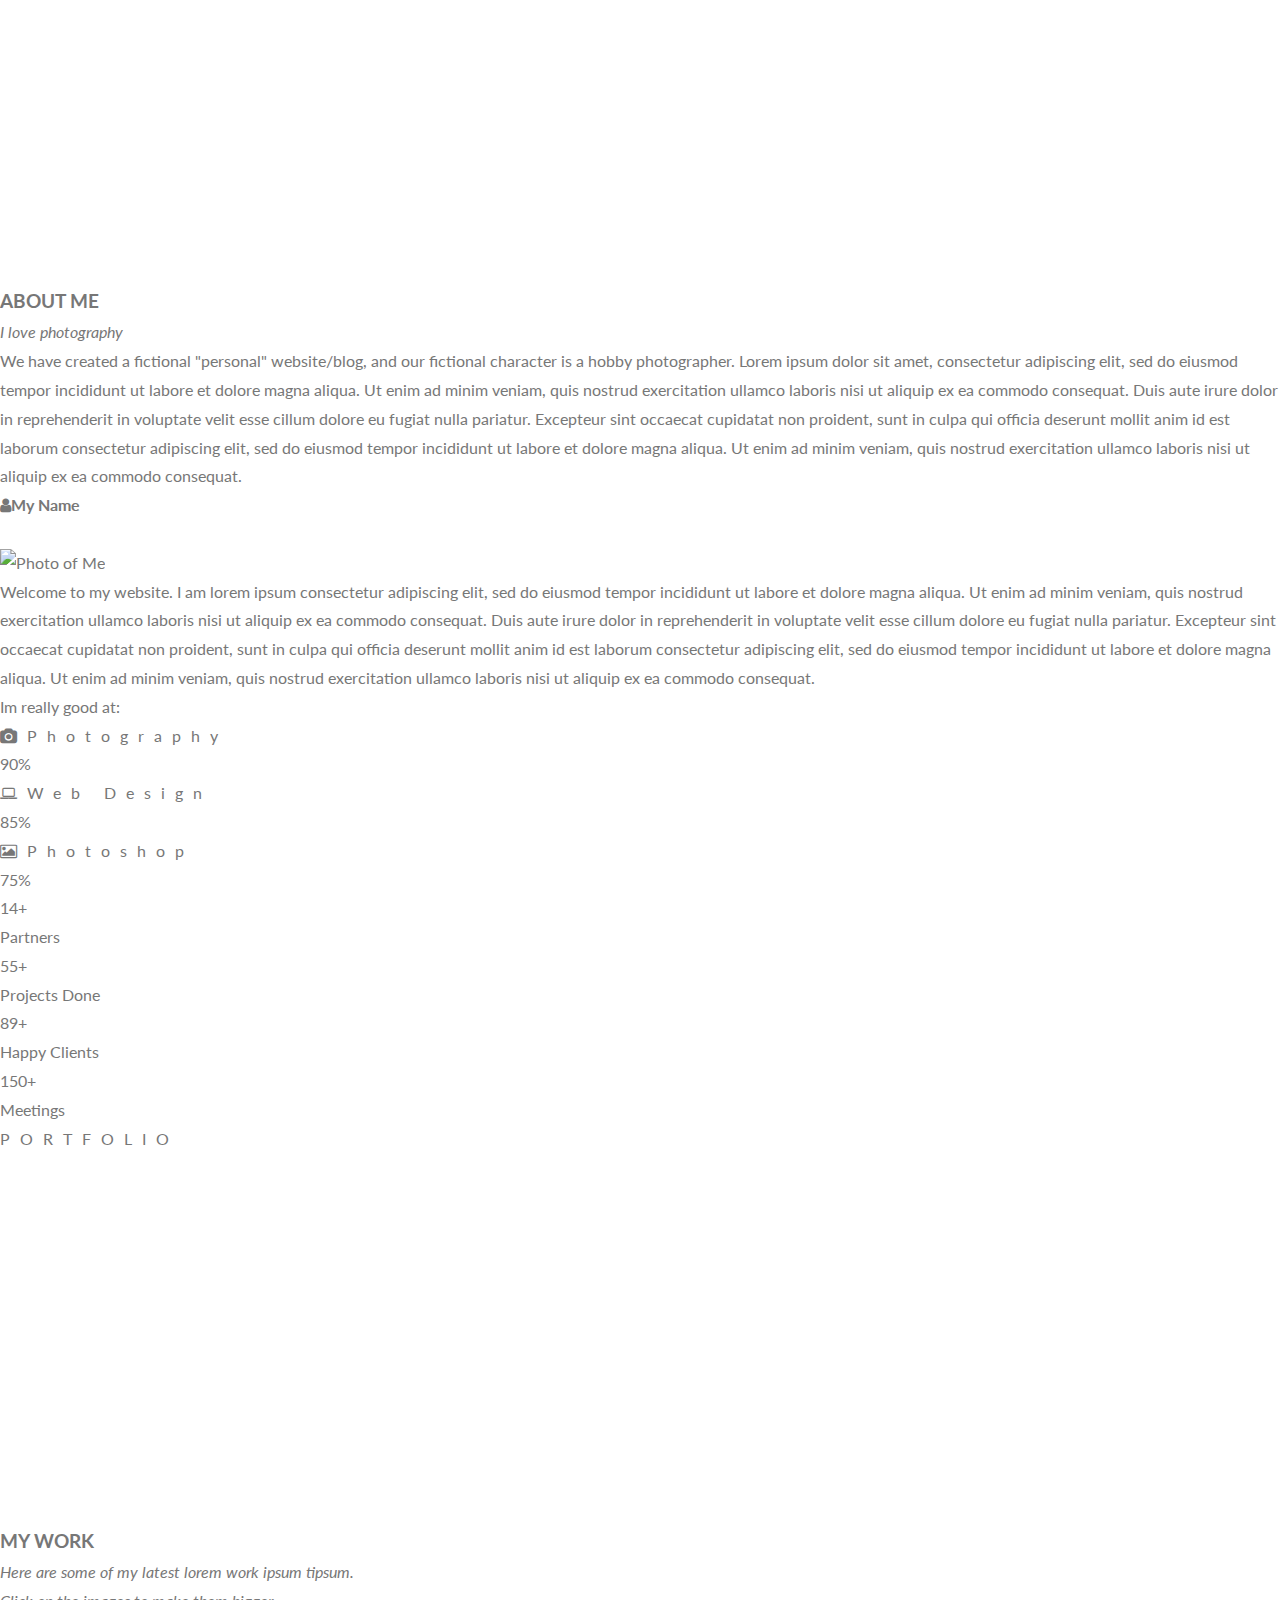
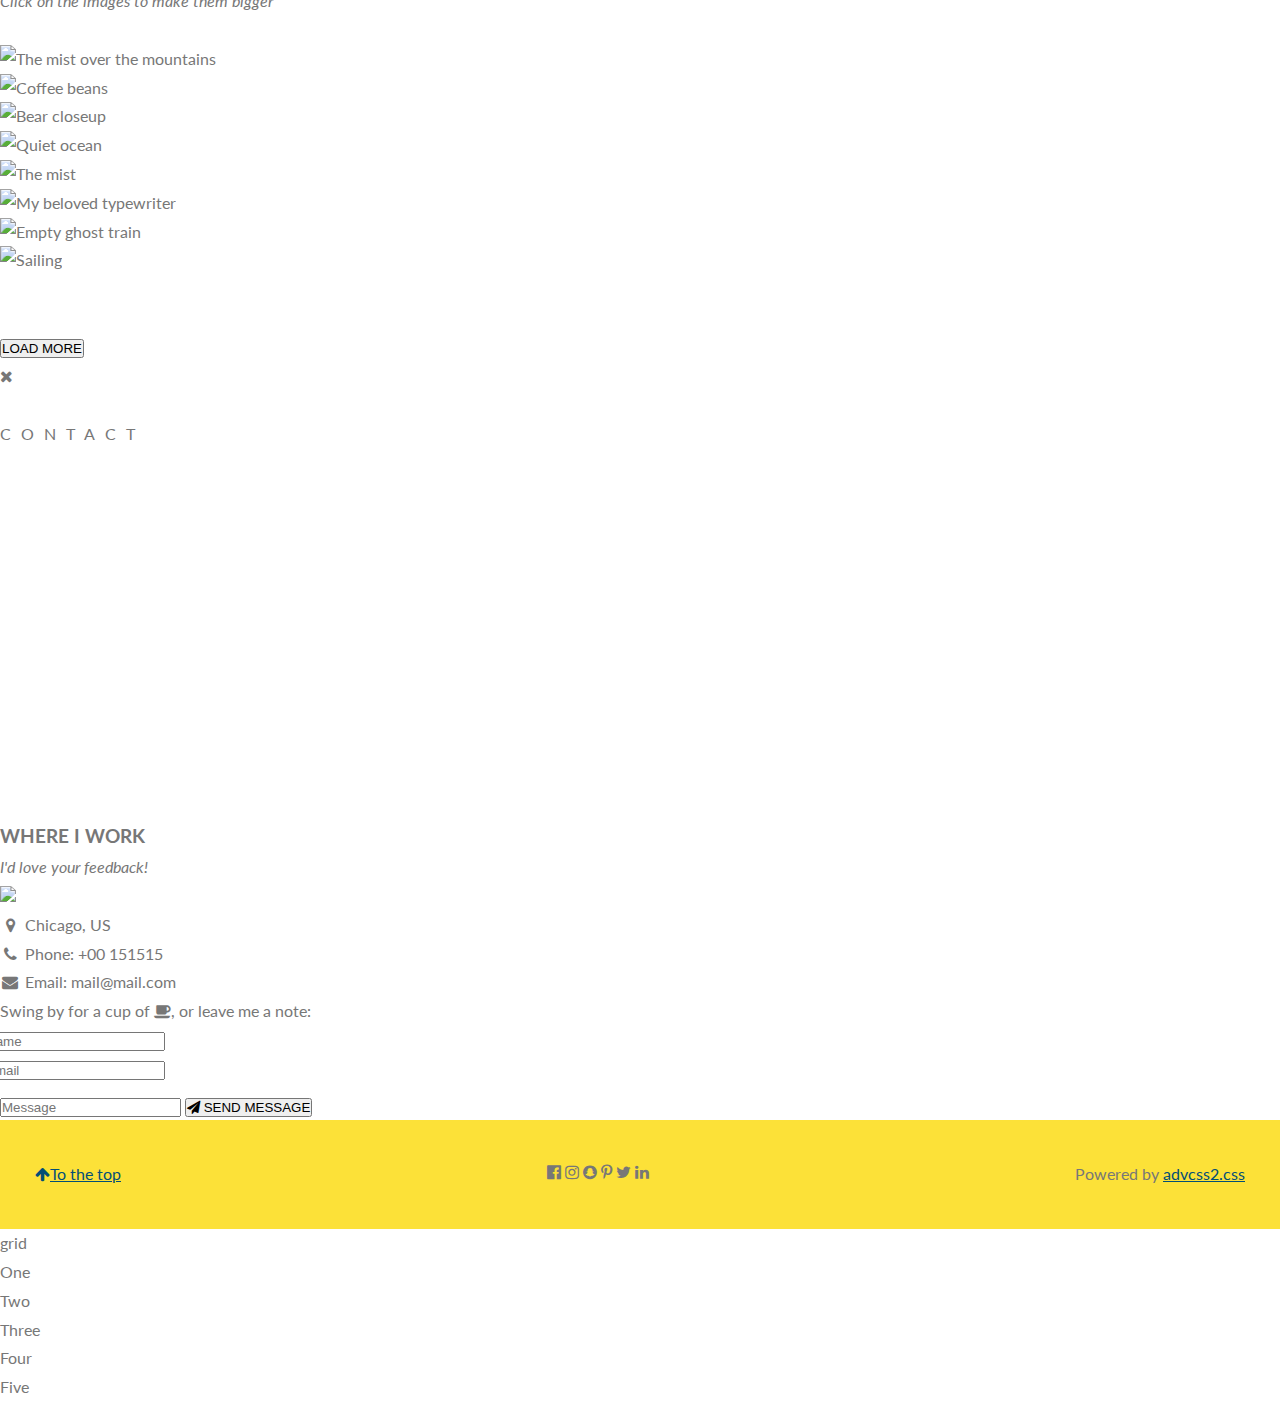
==== commit c4e899e7: "portfolio section" ====
--- a/Portfolio/Develop/index.html
+++ b/Portfolio/Develop/index.html
@@ -36,15 +36,18 @@
         </ul>
       </nav>
     </header>
-
-
-
-
-  <!-- end navigation -->
-    <!-- hero/jumbotron -->  
+ <!-- end navigation -->
+    
+ 
+ 
+ 
+ 
+ <!-- hero -->  
     <section class="hero">
       <div class="hero-cta">
-        <h2>Hello. My name is Samantha</h2>
+        <h2>Samantha Peterson 
+        <p>Web Developer</p> 
+      <p>Portfolio</p></h2>
         <p>
           Welcome to my portfolio page. Web development. Other skills. So on. 
         </p>
@@ -54,23 +57,12 @@
         <form>
           <img src="./assets/images/img19.jpeg" alt="Samantha Peterson Web Developer" />
           <h3>Hello. My name is Sam.</h3>
-          <p>Welcome to my portfolio page.</p>
+          <p>Based out of Utah.</p>
         </form>
       </div>
     </section>
     <!-- end header -->
 
-
-<div class="grid">grid</div>
-
-
-<div class="wrapper">
-  <div>One</div>
-  <div>Two</div>
-  <div>Three</div>
-  <div>Four</div>
-  <div>Five</div>
-</div>
 
 
 
@@ -95,154 +87,265 @@
     <!-- end "About the Web Developer" -->
 
 
- <!-- "meet the trainers" start -->
- <section id="your-trainers">
+
+ 
+
+
+<!-- Container (About Section) -->
+<div class="advcss2-content advcss2-container advcss2-padding-64" id="about">
+  <h3 class="advcss2-center">ABOUT ME</h3>
+  <p class="advcss2-center"><em>I love photography</em></p>
+  <p>We have created a fictional "personal" website/blog, and our fictional character is a hobby photographer. Lorem ipsum dolor sit amet, consectetur adipiscing elit, sed do eiusmod tempor incididunt ut labore et dolore magna aliqua. Ut enim ad minim veniam,
+    quis nostrud exercitation ullamco laboris nisi ut aliquip ex ea commodo consequat. Duis aute irure dolor in reprehenderit in voluptate velit esse cillum dolore eu fugiat nulla pariatur. Excepteur sint occaecat cupidatat non proident, sunt in culpa
+    qui officia deserunt mollit anim id est laborum consectetur adipiscing elit, sed do eiusmod tempor incididunt ut labore et dolore magna aliqua. Ut enim ad minim veniam, quis nostrud exercitation ullamco laboris nisi ut aliquip ex ea commodo consequat.</p>
+  <div class="advcss2-row">
+    <div class="advcss2-col m6 advcss2-center advcss2-padding-large">
+      <p><b><i class="fa fa-user advcss2-margin-right"></i>My Name</b></p><br>
+      <img src="/advcss2images/avatar_hat.jpg" class="advcss2-round advcss2-image advcss2-opacity advcss2-hover-opacity-off" alt="Photo of Me" width="500" height="333">
+    </div>
+ 
+ 
+    <!-- Hide this text on small devices 
+ <div class="advcss2-col m6 advcss2-hide-small advcss2-padding-large">
+  <p>Welcome to my website. I am lorem ipsum consectetur adipiscing elit, sed do eiusmod tempor incididunt ut labore et dolore magna aliqua. Ut enim ad minim veniam, quis nostrud exercitation ullamco laboris nisi ut aliquip ex ea commodo consequat. Duis aute irure
+    dolor in reprehenderit in voluptate velit esse cillum dolore eu fugiat nulla pariatur. Excepteur sint occaecat cupidatat non proident, sunt in culpa qui officia deserunt mollit anim id est laborum consectetur adipiscing elit, sed do eiusmod tempor
+    incididunt ut labore et dolore magna aliqua. Ut enim ad minim veniam, quis nostrud exercitation ullamco laboris nisi ut aliquip ex ea commodo consequat.</p>
+</div>
+<div class="advcss2-col m6 advcss2-hide-small advcss2-padding-large">
+  <p>Welcome to my website. I am lorem ipsum consectetur adipiscing elit, sed do eiusmod tempor incididunt ut labore et dolore magna aliqua. Ut enim ad minim veniam, quis nostrud exercitation ullamco laboris nisi ut aliquip ex ea commodo consequat. Duis aute irure
+    dolor in reprehenderit in voluptate velit esse cillum dolore eu fugiat nulla pariatur. Excepteur sint occaecat cupidatat non proident, sunt in culpa qui officia deserunt mollit anim id est laborum consectetur adipiscing elit, sed do eiusmod tempor
+    incididunt ut labore et dolore magna aliqua. Ut enim ad minim veniam, quis nostrud exercitation ullamco laboris nisi ut aliquip ex ea commodo consequat.</p>
+</div>
+</div>
+<p class="advcss2-large advcss2-center advcss2-padding-16">Im really good at:</p>
+<p class="advcss2-wide"><i class="fa fa-camera"></i>Photography</p>
+<div class="advcss2-light-grey">
+<div class="advcss2-container advcss2-padding-small advcss2-dark-grey advcss2-center" style="width:90%">90%</div>
+</div>
+<p class="advcss2-wide"><i class="fa fa-laptop"></i>Web Design</p>
+<div class="advcss2-light-grey">
+<div class="advcss2-container advcss2-padding-small advcss2-dark-grey advcss2-center" style="width:85%">85%</div>
+</div>
+<p class="advcss2-wide"><i class="fa fa-photo"></i>Photoshop</p>
+<div class="advcss2-light-grey">
+<div class="advcss2-container advcss2-padding-small advcss2-dark-grey advcss2-center" style="width:75%">75%</div>
+</div>
+</div>
+-->
+
+
+
+
+Portfolio
+ <!-- "portfolio" start -->
+ <section id="portfolio">
   <div class="flex-row">
     <h2 class="section-title primary-border">
-      Meet The Trainers
+      Portfolio
+      <img src="./assets/images/img72.jpeg" alt="YOU NEED TO FIX THIS!!!!!" />
     </h2>
   </div>
 
-  <div class="trainers">
-    <article class="trainer">
-      <img src="./Users/samanthapeterson/Desktop/projects/advanced_css_challenge/advanced_css_module02project/Portfolio/Develop/assets/images/000565160017.jpgjpg" alt="Arron Stephens in his workout clothes, ready to pump iron" />
-      <div class="trainer-bio">
-        <h3 class="trainer-name">Arron Stephens</h3>
-        <h4 class="trainer-role">Speed / Strength</h4>
+
+  <div class="portfolio">
+    <article class="portfolio">
+      <img src="./assets/images/img72.jpeg" alt="YOU NEED TO FIX THIS!!!!!" />
+      <div class="portfolio-bio">
+        <a href="https://github.com/SamanthaPeterson/"></a>
+        <h3 class="portfolio-name">HTML <a href="https://github.com/SamanthaPeterson/"></a></h3>
+        <h4 class="portfolio-role">HTML Projects and Skills</h4>
         <p>Lorem ipsum, dolor sit amet consectetur adipisicing elit. Sequi neque animi quo cupiditate commodi saepe culpa sed itaque velit maiores optio dolorem excepturi aperiam dolores, voluptatibus suscipit amet quis repellat!</p>
+        <a href="https://github.com/SamanthaPeterson/"></a>
       </div>
     </article>
 
-    <article class="trainer">
-      <img src="./assets/images/trainer-2.jpg" alt="Joanna Gill cooling off after a work out" />
-      <div class="trainer-bio">
-        <h3 class="trainer-name">Joanna Gill</h3>
-        <h4 class="trainer-role">Endurance</h4>
+    <article class="portfolio">
+      <img src="./assets/images/img72.jpeg" alt="YOU NEED TO FIX THIS!!!!!" />
+      <div class="portfolio-bio">
+        <a href="https://github.com/SamanthaPeterson/"></a>
+        <h3 class="portfolio-name">CSS <a href="https://github.com/SamanthaPeterson/"></a></h3>
+        <h4 class="portfolio-role">CSS Projects and Skills</h4>
+        <p>Lorem ipsum, dolor sit amet consectetur adipisicing elit. Sequi neque animi quo cupiditate commodi saepe culpa sed itaque velit maiores optio dolorem excepturi aperiam dolores, voluptatibus suscipit amet quis repellat!</p>
+        <a href="https://github.com/SamanthaPeterson/"></a>  
+      </div>
+      </article>
+
+    <article class="portfolio">
+      <img src="./assets/images/img72.jpeg" alt="YOU NEED TO FIX THIS!!!!!" />
+      <div class="portfolio-bio">
+        <a href="https://github.com/SamanthaPeterson/">
+        <h3 class="portfolio-name">Javascript <a href="https://github.com/SamanthaPeterson/"></a></h3>
+        <h4 class="portfolio-role">Javascript Projects and Skills</h4>
+        <p>Lorem ipsum, dolor sit amet consectetur adipisicing elit. Sequi neque animi quo cupiditate commodi saepe culpa sed itaque velit maiores optio dolorem excepturi aperiam dolores, voluptatibus suscipit amet quis repellat!</p>
+        <a href="https://github.com/SamanthaPeterson/"></a>
+      </div>
+    </article>
+  </div>
+</section>
+<!-- "meet the portfolios" end -->
+
+
+
+
+
+
+
+
+Portfolio
+ <!-- "portfolio" start -->
+ <section id="portfolio">
+  <div class="flex-row">
+    <h2 class="section-title primary-border">
+      <a href="https://github.com/SamanthaPeterson/"></a>
+      Portfolio
+    </h2>
+  </div>
+
+  <div class="portfolio">
+    <article class="portfolio">
+      <img src="." alt="Harry Smith wearing a headband and lifting comically small pink weights" />
+      <div class="portfolio-bio">
+        <a href="https://github.com/SamanthaPeterson/"></a>
+        <h3 class="portfolio-name">Arron spresumehens</h3>
+        <h4 class="portfolio-role">Speed / Strength</h4>
+        <p>Lorem ipsum, dolor sit amet consectetur adipisicing elit. Sequi neque animi quo cupiditate commodi saepe culpa sed itaque velit maiores optio dolorem excepturi aperiam dolores, voluptatibus suscipit amet quis repellat!</p>
+      </div>
+    </article>
+
+    <article class="portfolio">
+      <img src="./assets/images/portfolio-2.jpg" alt="Joanna Gill cooling off after a work out" />
+      <div class="portfolio-bio">
+        <a href="https://github.com/SamanthaPeterson/"></a>
+        <h3 class="portfolio-name">Joanna Gill</h3>
+        <h4 class="portfolio-role">Endurance</h4>
         <p>Lorem ipsum, dolor sit amet consectetur adipisicing elit. Sequi neque animi quo cupiditate commodi saepe culpa sed itaque velit maiores optio dolorem excepturi aperiam dolores, voluptatibus suscipit amet quis repellat!</p>
         </div>
       </article>
 
-    <article class="trainer">
+    <article class="portfolio">
       <img src="." alt="Harry Smith wearing a headband and lifting comically small pink weights" />
-      <div class="trainer-bio">
-        <h3 class="trainer-name">Harry "The Headband" Smith</h3>
-        <h4 class="trainer-role">Strength</h4>
+      <div class="portfolio-bio">
+        <a href="https://github.com/SamanthaPeterson/">
+        <h3 class="portfolio-name">Harry "The Headband" Smith</h3>
+        <h4 class="portfolio-role">Strength</h4>
         <p>Lorem ipsum, dolor sit amet consectetur adipisicing elit. Sequi neque animi quo cupiditate commodi saepe culpa sed itaque velit maiores optio dolorem excepturi aperiam dolores, voluptatibus suscipit amet quis repellat!</p>
       </div>
     </article>
   </div>
 </section>
-<!-- "meet the trainers" end -->
-
-
-
-
-
-
-
-
-<!-- "meet the trainers" start -->
-<section id="your-trainers">
-<div class="flex-row">
-<h2 class="section-title primary-border">
-  Meet The Trainers
-</h2>
-</div>
-
-<div class="trainers">
-<article class="trainer">
-  <img src="./assets/images/trainer-1.jpg" alt="Arron Stephens in his workout clothes, ready to pump iron" />
-  <div class="trainer-bio">
-    <h3 class="trainer-name">Arron Stephens</h3>
-    <h4 class="trainer-role">Speed / Strength</h4>
-    <p>Lorem ipsum, dolor sit amet consectetur adipisicing elit. Sequi neque animi quo cupiditate commodi saepe culpa sed itaque velit maiores optio dolorem excepturi aperiam dolores, voluptatibus suscipit amet quis repellat!</p>
-  </div>
-</article>
-
-<article class="trainer">
-  <img src="./assets/images/trainer-2.jpg" alt="Joanna Gill cooling off after a work out" />
-  <div class="trainer-bio">
-    <h3 class="trainer-name">Joanna Gill</h3>
-    <h4 class="trainer-role">Endurance</h4>
-    <p>Lorem ipsum, dolor sit amet consectetur adipisicing elit. Sequi neque animi quo cupiditate commodi saepe culpa sed itaque velit maiores optio dolorem excepturi aperiam dolores, voluptatibus suscipit amet quis repellat!</p>
-    </div>
-  </article>
-
-<article class="trainer">
-  <img src="." alt="Harry Smith wearing a headband and lifting comically small pink weights" />
-  <div class="trainer-bio">
-    <h3 class="trainer-name">Harry "The Headband" Smith</h3>
-    <h4 class="trainer-role">Strength</h4>
-    <p>Lorem ipsum, dolor sit amet consectetur adipisicing elit. Sequi neque animi quo cupiditate commodi saepe culpa sed itaque velit maiores optio dolorem excepturi aperiam dolores, voluptatibus suscipit amet quis repellat!</p>
-  </div>
-</article>
-</div>
+<!-- "meet the portfolios" end -->
+
+
+Portfolio
+<!-- "portfolio" start -->
+<section id="portfolio">
+ <div class="flex-row">
+   <h2 class="section-title primary-border">
+     <a href="https://github.com/SamanthaPeterson/"></a>
+     Portfolio
+   </h2>
+ </div>
+
+ <div class="portfolio">
+   <article class="portfolio">
+     <img src="." alt="Harry Smith wearing a headband and lifting comically small pink weights" />
+     <div class="portfolio-bio">
+       <a href="https://github.com/SamanthaPeterson/"></a>
+       <h3 class="portfolio-name">Arron spresumehens</h3>
+       <h4 class="portfolio-role">Speed / Strength</h4>
+       <p>Lorem ipsum, dolor sit amet consectetur adipisicing elit. Sequi neque animi quo cupiditate commodi saepe culpa sed itaque velit maiores optio dolorem excepturi aperiam dolores, voluptatibus suscipit amet quis repellat!</p>
+     </div>
+   </article>
+
+   <article class="portfolio">
+     <img src="./assets/images/portfolio-2.jpg" alt="Joanna Gill cooling off after a work out" />
+     <div class="portfolio-bio">
+       <a href="https://github.com/SamanthaPeterson/"></a>
+       <h3 class="portfolio-name">Joanna Gill</h3>
+       <h4 class="portfolio-role">Endurance</h4>
+       <p>Lorem ipsum, dolor sit amet consectetur adipisicing elit. Sequi neque animi quo cupiditate commodi saepe culpa sed itaque velit maiores optio dolorem excepturi aperiam dolores, voluptatibus suscipit amet quis repellat!</p>
+       </div>
+     </article>
+
+   <article class="portfolio">
+     <img src="." alt="Harry Smith wearing a headband and lifting comically small pink weights" />
+     <div class="portfolio-bio">
+       <a href="https://github.com/SamanthaPeterson/">
+       <h3 class="portfolio-name">Harry "The Headband" Smith</h3>
+       <h4 class="portfolio-role">Strength</h4>
+       <p>Lorem ipsum, dolor sit amet consectetur adipisicing elit. Sequi neque animi quo cupiditate commodi saepe culpa sed itaque velit maiores optio dolorem excepturi aperiam dolores, voluptatibus suscipit amet quis repellat!</p>
+     </div>
+   </article>
+ </div>
 </section>
-<!-- "meet the trainers" end -->
-
-
-
-
-    Portfolio
-
-    <!-- "what you do"   Portfolio start -->
-    <section id="what-you-do" class="steps">
+<!-- "portfolio" end -->
+
+
+
+
+
+
+
+
+    resume
+
+    <!-- "resume"   Portfolio start -->
+    <section id="resume" class="spresume">
       <div class="flex-row">
         <h2 class="section-title secondary-border">
           Portfolio
         </h2> 
       </div>
-      <div class="step">
-        <h3>Step 1.</h3>
-        <div class="step-info">
-          <div class="step-img">
-            <img jpg="./assets/images/step-1.svg" alt="" />
+      <div class="spresume">
+        <h3>spresume 1.</h3>
+        <div class="spresume-info">
+          <div class="spresume-img">
+            <img jpg="./assets/images/spresume-1.svg" alt="" />
           </div>
-          <div class="step-text">
+          <div class="spresume-text">
             <h4>Fill Out The Form Above</h4>
             <p>You're already here, so why not?</p>
           </div>
         </div>
       </div>
-      <div class="step">
-        <h3>Step 2.</h3>
-        <div class="step-info">
-          <div class="step-img">
+      <div class="spresume">
+        <h3>spresume 2.</h3>
+        <div class="spresume-info">
+          <div class="spresume-img">
             <img img="  alt="" />
           </div>
-          <div class="step-text">
-            <h4>Consult With One Of Our Trainers</h4>
+          <div class="spresume-text">
+            <h4>Consult With One Of Our portfolios</h4>
             <p>Are you here to build muscle, lose weight, or just feel good?</p>
           </div>
         </div>
       </div>
-      <div class="step">
-        <h3>Step 3.</h3>
-        <div class="step-info">
-          <div class="step-img">
-            <img src="./assets/images/step-3.svg" alt="" />
+      <div class="spresume">
+        <h3>spresume 3.</h3>
+        <div class="spresume-info">
+          <div class="spresume-img">
+            <img src="./assets/images/spresume-3.svg" alt="" />
           </div>
-          <div class="step-text">
+          <div class="spresume-text">
             <h4>Get Running</h4>
-            <p>Hit the ground running (literally) once your trainer lays out your plan.</p>
+            <p>Hit the ground running (literally) once your portfolio lays out your plan.</p>
           </div>
         </div>
       </div>
-      <div class="step">
-        <h3>Step 4.</h3>
-        <div class="step-info">
-          <div class="step-img">
-            <img src="./assets/images/step-4.svg" alt="" />
+      <div class="resume">
+        <h3>spresume 4.</h3>
+        <div class="resume-img">
+            <img src="./assets/images/spresume-4.svg" alt="" />
           </div>
-          <div class="step-text">
+          <div class="resume-text">
             <h4>See Results</h4>
             <p>Lorem ipsum dolor sit amet, consectetur adipisicing elit. Recusandae ullam molestiae quidem ratione incidunt, necessitatibus eos nemo eligendi quam quas enim minima illo iure libero natus obcaecati asperiores cumque dolor.</p>
           </div>
         </div>
       </div>
     </section>
-    <!-- "what you do"  Portfolio end -->
-    Portfolio
+    <!-- "resume"  resume end -->
+   
 
 
 
@@ -258,100 +361,70 @@
 
 
 
-    <!-- "meet the trainers" start -->
-    <section id="your-trainers">
-      <div class="flex-row">
-        <h2 class="section-title primary-border">
-          Meet The Trainers
-        </h2>
-      </div>
-
-      <div class="trainers">
-        <article class="trainer">
-          <img src="./Users/samanthapeterson/Desktop/projects/advanced_css_challenge/advanced_css_module02project/Portfolio/Develop/assets/images/000565160017.jpgjpg" alt="Arron Stephens in his workout clothes, ready to pump iron" />
-          <div class="trainer-bio">
-            <h3 class="trainer-name">Arron Stephens</h3>
-            <h4 class="trainer-role">Speed / Strength</h4>
-            <p>Lorem ipsum, dolor sit amet consectetur adipisicing elit. Sequi neque animi quo cupiditate commodi saepe culpa sed itaque velit maiores optio dolorem excepturi aperiam dolores, voluptatibus suscipit amet quis repellat!</p>
-          </div>
-        </article>
-
-        <article class="trainer">
-          <img src="./assets/images/trainer-2.jpg" alt="Joanna Gill cooling off after a work out" />
-          <div class="trainer-bio">
-            <h3 class="trainer-name">Joanna Gill</h3>
-            <h4 class="trainer-role">Endurance</h4>
-            <p>Lorem ipsum, dolor sit amet consectetur adipisicing elit. Sequi neque animi quo cupiditate commodi saepe culpa sed itaque velit maiores optio dolorem excepturi aperiam dolores, voluptatibus suscipit amet quis repellat!</p>
-            </div>
-          </article>
-
-        <article class="trainer">
-          <img src="." alt="Harry Smith wearing a headband and lifting comically small pink weights" />
-          <div class="trainer-bio">
-            <h3 class="trainer-name">Harry "The Headband" Smith</h3>
-            <h4 class="trainer-role">Strength</h4>
-            <p>Lorem ipsum, dolor sit amet consectetur adipisicing elit. Sequi neque animi quo cupiditate commodi saepe culpa sed itaque velit maiores optio dolorem excepturi aperiam dolores, voluptatibus suscipit amet quis repellat!</p>
-          </div>
-        </article>
-      </div>
-    </section>
-    <!-- "meet the trainers" end -->
-
-
-
-
-
-
-
-    
- <!-- "meet the trainers" start -->
- <section id="your-trainers">
-  <div class="flex-row">
-    <h2 class="section-title primary-border">
-      Meet The Trainers
-    </h2>
-  </div>
-
-  <div class="trainers">
-    <article class="trainer">
-      <img src="./assets/images/trainer-1.jpg" alt="Arron Stephens in his workout clothes, ready to pump iron" />
-      <div class="trainer-bio">
-        <h3 class="trainer-name">Arron Stephens</h3>
-        <h4 class="trainer-role">Speed / Strength</h4>
-        <p>Lorem ipsum, dolor sit amet consectetur adipisicing elit. Sequi neque animi quo cupiditate commodi saepe culpa sed itaque velit maiores optio dolorem excepturi aperiam dolores, voluptatibus suscipit amet quis repellat!</p>
-      </div>
-    </article>
-
-    <article class="trainer">
-      <img src="./assets/images/trainer-2.jpg" alt="Joanna Gill cooling off after a work out" />
-      <div class="trainer-bio">
-        <h3 class="trainer-name">Joanna Gill</h3>
-        <h4 class="trainer-role">Endurance</h4>
-        <p>Lorem ipsum, dolor sit amet consectetur adipisicing elit. Sequi neque animi quo cupiditate commodi saepe culpa sed itaque velit maiores optio dolorem excepturi aperiam dolores, voluptatibus suscipit amet quis repellat!</p>
-        </div>
-      </article>
-
-    <article class="trainer">
-      <img src="." alt="Harry Smith wearing a headband and lifting comically small pink weights" />
-      <div class="trainer-bio">
-        <h3 class="trainer-name">Harry "The Headband" Smith</h3>
-        <h4 class="trainer-role">Strength</h4>
-        <p>Lorem ipsum, dolor sit amet consectetur adipisicing elit. Sequi neque animi quo cupiditate commodi saepe culpa sed itaque velit maiores optio dolorem excepturi aperiam dolores, voluptatibus suscipit amet quis repellat!</p>
-      </div>
-    </article>
-  </div>
-</section>
-<!-- "meet the trainers" end -->
-
-
-
-
-
-
-
-
-
- <!-- end navigation -->
+
+<!-- Second Parallax Image with Portfolio Text -->
+<div class="bgimg-2 advcss2-display-container advcss2-opacity-min">
+  <div class="advcss2-display-middle">
+    <span class="advcss2-xxlarge advcss2-text-white advcss2-wide">PORTFOLIO</span>
+  </div>
+</div>
+
+<!-- Container (Portfolio Section) -->
+<div class="advcss2-content advcss2-container advcss2-padding-64" id="portfolio">
+  <h3 class="advcss2-center">MY WORK</h3>
+  <p class="advcss2-center"><em>Here are some of my latest lorem work ipsum tipsum.<br> Click on the images to make them bigger</em></p><br>
+
+  <!-- Responsive Grid. Four columns on tablets, laptops and desktops. Will stack on mobile devices/small screens (100% width) -->
+  <div class="advcss2-row-padding advcss2-center">
+    <div class="advcss2-col m3">
+      <img src="/advcss2images/p1.jpg" style="width:100%" onclick="onClick(this)" class="advcss2-hover-opacity" alt="The mist over the mountains">
+    </div>
+
+    <div class="advcss2-col m3">
+      <img src="/advcss2images/p2.jpg" style="width:100%" onclick="onClick(this)" class="advcss2-hover-opacity" alt="Coffee beans">
+    </div>
+
+    <div class="advcss2-col m3">
+      <img src="/advcss2images/p3.jpg" style="width:100%" onclick="onClick(this)" class="advcss2-hover-opacity" alt="Bear closeup">
+    </div>
+
+    <div class="advcss2-col m3">
+      <img src="/advcss2images/p4.jpg" style="width:100%" onclick="onClick(this)" class="advcss2-hover-opacity" alt="Quiet ocean">
+    </div>
+  </div>
+
+  <div class="advcss2-row-padding advcss2-center advcss2-section">
+    <div class="advcss2-col m3">
+      <img src="/advcss2images/p5.jpg" style="width:100%" onclick="onClick(this)" class="advcss2-hover-opacity" alt="The mist">
+    </div>
+
+    <div class="advcss2-col m3">
+      <img src="/advcss2images/p6.jpg" style="width:100%" onclick="onClick(this)" class="advcss2-hover-opacity" alt="My beloved typewriter">
+    </div>
+
+    <div class="advcss2-col m3">
+      <img src="/advcss2images/p7.jpg" style="width:100%" onclick="onClick(this)" class="advcss2-hover-opacity" alt="Empty ghost train">
+    </div>
+
+    <div class="advcss2-col m3">
+      <img src="/advcss2images/p8.jpg" style="width:100%" onclick="onClick(this)" class="advcss2-hover-opacity" alt="Sailing">
+    </div>
+    <button class="advcss2-button advcss2-padding-large advcss2-light-grey" style="margin-top:64px">LOAD MORE</button>
+  </div>
+</div>
+
+<!-- Modal for full size images on click-->
+<div id="modal01" class="advcss2-modal advcss2-black" onclick="this.style.display='none'">
+  <span class="advcss2-button advcss2-large advcss2-black advcss2-display-topright" title="Close Modal Image"><i class="fa fa-remove"></i></span>
+  <div class="advcss2-modal-content advcss2-animate-zoom advcss2-center advcss2-transparent advcss2-padding-64">
+    <img id="img01" class="advcss2-image">
+    <p id="caption" class="advcss2-opacity advcss2-large"></p>
+  </div>
+</div>
+
+
+
+
 
 
 
@@ -364,6 +437,11 @@
   <div>Four</div>
   <div>Five</div>
 </div>
+
+
+
+
+
 
 
 
@@ -388,14 +466,14 @@
       <label for="phone">Phone Number</label>
       <input type="tel" placeholder="Phone Number" name="phone" id="phone" class="form-input" />
       <p>
-        Have you worked out with a trainer before?
+        Have you worked out with a portfolio before?
         <span class="radio-wrapper">
-          <input type="radio" name="trainer-confirm" id="trainer-yes" />
-          <label for="trainer-yes">Yes</label>
+          <input type="radio" name="portfolio-confirm" id="portfolio-yes" />
+          <label for="portfolio-yes">Yes</label>
         </span>
         <span class="radio-wrapper">
-          <input type="radio" name="trainer-confirm" id="trainer-no" />
-          <label for="trainer-no">No</label>
+          <input type="radio" name="portfolio-confirm" id="portfolio-no" />
+          <label for="portfolio-no">No</label>
         </span>
       </p>
       <p>
@@ -412,44 +490,154 @@
 </section>
 <!-- end header -->
 
- <!-- "meet the trainers" start -->
- <section id="your-trainers">
-  <div class="flex-row">
-    <h2 class="section-title primary-border">
-      Meet The Trainers
-    </h2>
-  </div>
-
-  <div class="trainers">
-    <article class="trainer">
-      <img src="./assets/images/trainer-1.jpg" alt="Arron Stephens in his workout clothes, ready to pump iron" />
-      <div class="trainer-bio">
-        <h3 class="trainer-name">Arron Stephens</h3>
-        <h4 class="trainer-role">Speed / Strength</h4>
-        <p>Lorem ipsum, dolor sit amet consectetur adipisicing elit. Sequi neque animi quo cupiditate commodi saepe culpa sed itaque velit maiores optio dolorem excepturi aperiam dolores, voluptatibus suscipit amet quis repellat!</p>
-      </div>
-    </article>
-
-    <article class="trainer">
-      <img src="./assets/images/trainer-2.jpg" alt="Joanna Gill cooling off after a work out" />
-      <div class="trainer-bio">
-        <h3 class="trainer-name">Joanna Gill</h3>
-        <h4 class="trainer-role">Endurance</h4>
-        <p>Lorem ipsum, dolor sit amet consectetur adipisicing elit. Sequi neque animi quo cupiditate commodi saepe culpa sed itaque velit maiores optio dolorem excepturi aperiam dolores, voluptatibus suscipit amet quis repellat!</p>
-        </div>
-      </article>
-
-    <article class="trainer">
-      <img src="." alt="Harry Smith wearing a headband and lifting comically small pink weights" />
-      <div class="trainer-bio">
-        <h3 class="trainer-name">Harry "The Headband" Smith</h3>
-        <h4 class="trainer-role">Strength</h4>
-        <p>Lorem ipsum, dolor sit amet consectetur adipisicing elit. Sequi neque animi quo cupiditate commodi saepe culpa sed itaque velit maiores optio dolorem excepturi aperiam dolores, voluptatibus suscipit amet quis repellat!</p>
-      </div>
-    </article>
-  </div>
+
+
+
+
+
+
+
+
+
+Portfolio
+<!-- "portfolio" start -->
+<section id="portfolio">
+ <div class="flex-row">
+   <h2 class="section-title primary-border">
+     <a href="https://github.com/SamanthaPeterson/"></a>
+     Portfolio
+   </h2>
+ </div>
+
+ <div class="portfolio">
+   <article class="portfolio">
+     <img src="." alt="Harry Smith wearing a headband and lifting comically small pink weights" />
+     <div class="portfolio-bio">
+       <a href="https://github.com/SamanthaPeterson/"></a>
+       <h3 class="portfolio-name">Arron spresumehens</h3>
+       <h4 class="portfolio-role">Speed / Strength</h4>
+       <p>Lorem ipsum, dolor sit amet consectetur adipisicing elit. Sequi neque animi quo cupiditate commodi saepe culpa sed itaque velit maiores optio dolorem excepturi aperiam dolores, voluptatibus suscipit amet quis repellat!</p>
+     </div>
+   </article>
+
+   <article class="portfolio">
+     <img src="./assets/images/portfolio-2.jpg" alt="Joanna Gill cooling off after a work out" />
+     <div class="portfolio-bio">
+       <a href="https://github.com/SamanthaPeterson/"></a>
+       <h3 class="portfolio-name">Joanna Gill</h3>
+       <h4 class="portfolio-role">Endurance</h4>
+       <p>Lorem ipsum, dolor sit amet consectetur adipisicing elit. Sequi neque animi quo cupiditate commodi saepe culpa sed itaque velit maiores optio dolorem excepturi aperiam dolores, voluptatibus suscipit amet quis repellat!</p>
+       </div>
+     </article>
+
+   <article class="portfolio">
+     <img src="." alt="Harry Smith wearing a headband and lifting comically small pink weights" />
+     <div class="portfolio-bio">
+       <a href="https://github.com/SamanthaPeterson/">
+       <h3 class="portfolio-name">Harry "The Headband" Smith</h3>
+       <h4 class="portfolio-role">Strength</h4>
+       <p>Lorem ipsum, dolor sit amet consectetur adipisicing elit. Sequi neque animi quo cupiditate commodi saepe culpa sed itaque velit maiores optio dolorem excepturi aperiam dolores, voluptatibus suscipit amet quis repellat!</p>
+     </div>
+   </article>
+ </div>
 </section>
-<!-- "meet the trainers" end -->
+<!-- "meet the portfolios" end -->
+
+
+
+
+
+
+
+
+
+<!-- Second Parallax Image with Portfolio Text -->
+<div class="bgimg-2 advcss2-display-container advcss2-opacity-min">
+  <div class="advcss2-display-middle">
+    <span class="advcss2-xxlarge advcss2-text-white advcss2-wide">PORTFOLIO</span>
+  </div>
+</div>
+
+
+
+
+
+
+
+<!-- Container (Portfolio Section) -->
+<div class="advcss2-content advcss2-container advcss2-padding-64" id="portfolio">
+  <h3 class="advcss2-center">MY WORK</h3>
+  <p class="advcss2-center"><em>Here are some of my latest lorem work ipsum tipsum.<br> Click on the images to make them bigger</em></p><br>
+
+
+
+
+
+
+
+
+
+
+
+  <!-- Responsive Grid. Four columns on tablets, laptops and desktops. Will stack on mobile devices/small screens (100% width) -->
+  <div class="advcss2-row-padding advcss2-center">
+    <div class="advcss2-col m3">
+      <img src="/advcss2images/p1.jpg" style="width:100%" onclick="onClick(this)" class="advcss2-hover-opacity" alt="The mist over the mountains">
+    </div>
+
+    <div class="advcss2-col m3">
+      <img src="/advcss2images/p2.jpg" style="width:100%" onclick="onClick(this)" class="advcss2-hover-opacity" alt="Coffee beans">
+    </div>
+
+    <div class="advcss2-col m3">
+      <img src="/advcss2images/p3.jpg" style="width:100%" onclick="onClick(this)" class="advcss2-hover-opacity" alt="Bear closeup">
+    </div>
+
+    <div class="advcss2-col m3">
+      <img src="/advcss2images/p4.jpg" style="width:100%" onclick="onClick(this)" class="advcss2-hover-opacity" alt="Quiet ocean">
+    </div>
+  </div>
+
+  <div class="advcss2-row-padding advcss2-center advcss2-section">
+    <div class="advcss2-col m3">
+      <img src="/advcss2images/p5.jpg" style="width:100%" onclick="onClick(this)" class="advcss2-hover-opacity" alt="The mist">
+    </div>
+
+    <div class="advcss2-col m3">
+      <img src="/advcss2images/p6.jpg" style="width:100%" onclick="onClick(this)" class="advcss2-hover-opacity" alt="My beloved typewriter">
+    </div>
+
+    <div class="advcss2-col m3">
+      <img src="/advcss2images/p7.jpg" style="width:100%" onclick="onClick(this)" class="advcss2-hover-opacity" alt="Empty ghost train">
+    </div>
+
+    <div class="advcss2-col m3">
+      <img src="/advcss2images/p8.jpg" style="width:100%" onclick="onClick(this)" class="advcss2-hover-opacity" alt="Sailing">
+    </div>
+    <button class="advcss2-button advcss2-padding-large advcss2-light-grey" style="margin-top:64px">LOAD MORE</button>
+  </div>
+</div>
+
+
+
+
+
+
+
+
+<!-- Modal for full size images on click-->
+<div id="modal01" class="advcss2-modal advcss2-black" onclick="this.style.display='none'">
+  <span class="advcss2-button advcss2-large advcss2-black advcss2-display-topright" title="Close Modal Image"><i class="fa fa-remove"></i></span>
+  <div class="advcss2-modal-content advcss2-animate-zoom advcss2-center advcss2-transparent advcss2-padding-64">
+    <img id="img01" class="advcss2-image">
+    <p id="caption" class="advcss2-opacity advcss2-large"></p>
+  </div>
+</div>
+
+
+
+
+
  <!-- end navigation -->
  <div class="wrapper">
   <div>One</div>
@@ -458,6 +646,16 @@
   <div>Four</div>
   <div>Five</div>
 </div>
+
+
+
+
+
+
+
+
+
+
 <!-- hero/jumbotron -->
 <section class="hero">
   <div class="hero-cta">
@@ -471,9 +669,16 @@
     </p>
   </div>
 
+
+
+
+
+
+
+
   <div class="hero-form">
     <h3>Get Started Today</h3>
-    <p>Fill out this form and one of our trainers will schedule a consult.</p>
+    <p>Fill out this form and one of our portfolios will schedule a consult.</p>
     <form>
       <label for="name">Your Name</label>
       <input type="text" placeholder="Your Name" id="name" name="name" class="form-input" />
@@ -482,14 +687,14 @@
       <label for="phone">Phone Number</label>
       <input type="tel" placeholder="Phone Number" name="phone" id="phone" class="form-input" />
       <p>
-        Have you worked out with a trainer before?
+        Have you worked out with a portfolio before?
         <span class="radio-wrapper">
-          <input type="radio" name="trainer-confirm" id="trainer-yes" />
-          <label for="trainer-yes">Yes</label>
+          <input type="radio" name="portfolio-confirm" id="portfolio-yes" />
+          <label for="portfolio-yes">Yes</label>
         </span>
         <span class="radio-wrapper">
-          <input type="radio" name="trainer-confirm" id="trainer-no" />
-          <label for="trainer-no">No</label>
+          <input type="radio" name="portfolio-confirm" id="portfolio-no" />
+          <label for="portfolio-no">No</label>
         </span>
       </p>
       <p>
@@ -506,6 +711,69 @@
 </section>
 <!-- end header -->
 
+
+
+
+
+
+
+
+
+ <!-- Hide this text on small devices -->
+ <div class="advcss2-col m6 advcss2-hide-small advcss2-padding-large">
+  <p>Welcome to my website. I am lorem ipsum consectetur adipiscing elit, sed do eiusmod tempor incididunt ut labore et dolore magna aliqua. Ut enim ad minim veniam, quis nostrud exercitation ullamco laboris nisi ut aliquip ex ea commodo consequat. Duis aute irure
+    dolor in reprehenderit in voluptate velit esse cillum dolore eu fugiat nulla pariatur. Excepteur sint occaecat cupidatat non proident, sunt in culpa qui officia deserunt mollit anim id est laborum consectetur adipiscing elit, sed do eiusmod tempor
+    incididunt ut labore et dolore magna aliqua. Ut enim ad minim veniam, quis nostrud exercitation ullamco laboris nisi ut aliquip ex ea commodo consequat.</p>
+</div>
+</div>
+<p class="advcss2-large advcss2-center advcss2-padding-16">Im really good at:</p>
+<p class="advcss2-wide"><i class="fa fa-camera"></i>Photography</p>
+<div class="advcss2-light-grey">
+<div class="advcss2-container advcss2-padding-small advcss2-dark-grey advcss2-center" style="width:90%">90%</div>
+</div>
+<p class="advcss2-wide"><i class="fa fa-laptop"></i>Web Design</p>
+<div class="advcss2-light-grey">
+<div class="advcss2-container advcss2-padding-small advcss2-dark-grey advcss2-center" style="width:85%">85%</div>
+</div>
+<p class="advcss2-wide"><i class="fa fa-photo"></i>Photoshop</p>
+<div class="advcss2-light-grey">
+<div class="advcss2-container advcss2-padding-small advcss2-dark-grey advcss2-center" style="width:75%">75%</div>
+</div>
+</div>
+
+
+
+
+
+
+
+<div class="advcss2-row advcss2-center advcss2-dark-grey advcss2-padding-16">
+<div class="advcss2-quarter advcss2-section">
+<span class="advcss2-xlarge">14+</span><br>
+Partners
+</div>
+<div class="advcss2-quarter advcss2-section">
+<span class="advcss2-xlarge">55+</span><br>
+Projects Done
+</div>
+<div class="advcss2-quarter advcss2-section">
+<span class="advcss2-xlarge">89+</span><br>
+Happy Clients
+</div>
+<div class="advcss2-quarter advcss2-section">
+<span class="advcss2-xlarge">150+</span><br>
+Meetings
+</div>
+</div>
+
+
+
+
+
+
+
+
+
     <!-- "Contact" start -->
     <section id="Contact" class="contact">
       <div class="flex-row">
@@ -522,6 +790,12 @@
             <br/>
             Let us know and we'll be happy to talk to you!
           </p>
+
+
+
+
+
+
 
           <address>
             432 North 900 East <br/>
@@ -532,6 +806,12 @@
           </address>
           
         </div>
+
+
+
+
+
+
 
         <div class="contact-form">
           <h3>Contact Us</h3>
@@ -546,6 +826,12 @@
           </form>
         </div>
         
+
+
+
+
+
+
         <iframe
           src="https://www.google.com/maps/embed?pb=!1m14!1m12!1m3!1d12182.30520634488!2d-74.0652613!3d40.2407219!2m3!1f0!2f0!3f0!3m2!1i1024!2i768!4f13.1!5e0!3m2!1sen!2sus!4v1561060983193!5m2!1sen!2sus"
           frameborder="0" style="border:0" allowfullscreen>
@@ -553,6 +839,12 @@
       </div>
     </section>
     <!-- "reach out" end -->
+
+
+
+
+
+
 
     <!-- footer -->
     <footer>
@@ -565,3 +857,428 @@
     <!-- footer end -->
   </body>
 </html>
+
+
+
+
+
+
+
+
+<!-- Third Parallax Image with Portfolio Text -->
+<div class="bgimg-3 advcss2-display-container advcss2-opacity-min">
+  <div class="advcss2-display-middle">
+     <span class="advcss2-xxlarge advcss2-text-white advcss2-wide">CONTACT</span>
+  </div>
+</div>
+
+
+
+
+
+
+<!-- Container (Contact Section) -->
+<div class="advcss2-content advcss2-container advcss2-padding-64" id="contact">
+  <h3 class="advcss2-center">WHERE I WORK</h3>
+  <p class="advcss2-center"><em>I'd love your feedback!</em></p>
+
+  <div class="advcss2-row advcss2-padding-32 advcss2-section">
+    <div class="advcss2-col m4 advcss2-container">
+      <img src="/advcss2images/map.jpg" class="advcss2-image advcss2-round" style="width:100%">
+    </div>
+    <div class="advcss2-col m8 advcss2-panel">
+      <div class="advcss2-large advcss2-margin-bottom">
+        <i class="fa fa-map-marker fa-fw advcss2-hover-text-black advcss2-xlarge advcss2-margin-right"></i> Chicago, US<br>
+        <i class="fa fa-phone fa-fw advcss2-hover-text-black advcss2-xlarge advcss2-margin-right"></i> Phone: +00 151515<br>
+        <i class="fa fa-envelope fa-fw advcss2-hover-text-black advcss2-xlarge advcss2-margin-right"></i> Email: mail@mail.com<br>
+      </div>
+      <p>Swing by for a cup of <i class="fa fa-coffee"></i>, or leave me a note:</p>
+      <form action="/action_page.php" target="_blank">
+        <div class="advcss2-row-padding" style="margin:0 -16px 8px -16px">
+          <div class="advcss2-half">
+            <input class="advcss2-input advcss2-border" type="text" placeholder="Name" required name="Name">
+          </div>
+          <div class="advcss2-half">
+            <input class="advcss2-input advcss2-border" type="text" placeholder="Email" required name="Email">
+          </div>
+        </div>
+        <input class="advcss2-input advcss2-border" type="text" placeholder="Message" required name="Message">
+        <button class="advcss2-button advcss2-black advcss2-right advcss2-section" type="submit">
+          <i class="fa fa-paper-plane"></i> SEND MESSAGE
+        </button>
+      </form>
+    </div>
+  </div>
+</div>
+
+
+
+
+
+
+
+<!-- Footer -->
+<footer class="advcss2-center advcss2-black advcss2-padding-64 advcss2-opacity advcss2-hover-opacity-off">
+  <a href="#home" class="advcss2-button advcss2-light-grey"><i class="fa fa-arrow-up advcss2-margin-right"></i>To the top</a>
+  <div class="advcss2-xlarge advcss2-section">
+    <i class="fa fa-facebook-official advcss2-hover-opacity"></i>
+    <i class="fa fa-instagram advcss2-hover-opacity"></i>
+    <i class="fa fa-snapchat advcss2-hover-opacity"></i>
+    <i class="fa fa-pinterest-p advcss2-hover-opacity"></i>
+    <i class="fa fa-twitter advcss2-hover-opacity"></i>
+    <i class="fa fa-linkedin advcss2-hover-opacity"></i>
+  </div>
+  <p>Powered by <a href="https://www.advcss2schools.com/advcss2css/default.asp" title="advcss2.CSS" target="_blank" class="advcss2-hover-text-green">advcss2.css</a></p>
+</footer>
+ 
+
+
+
+
+
+<script>
+// Modal Image Gallery
+function onClick(element) {
+  document.getElementById("img01").src = element.src;
+  document.getElementById("modal01").style.display = "block";
+  var captionText = document.getElementById("caption");
+  captionText.innerHTML = element.alt;
+}
+
+
+
+
+
+
+// Change style of navbar on scroll
+window.onscroll = function() {myFunction()};
+function myFunction() {
+    var navbar = document.getElementById("myNavbar");
+    if (document.body.scrollTop > 100 || document.documentElement.scrollTop > 100) {
+        navbar.className = "advcss2-bar" + " advcss2-card" + " advcss2-animate-top" + " advcss2-white";
+    } else {
+        navbar.className = navbar.className.replace(" advcss2-card advcss2-animate-top advcss2-white", "");
+    }
+}
+
+
+// Used to toggle the menu on small screens when clicking on the menu button
+function toggleFunction() {
+    var x = document.getElementById("navDemo");
+    if (x.className.indexOf("advcss2-show") == -1) {
+        x.className += " advcss2-show";
+    } else {
+        x.className = x.className.replace(" advcss2-show", "");
+    }
+}
+</script>
+
+</body>
+</html>
+
+
+
+
+
+
+<!DOCTYPE html>
+<html>
+<title>advcss2.CSS Template</title>
+<meta charset="UTF-8">
+<meta name="viewport" content="width=device-width, initial-scale=1">
+<link rel="stylesheet" href="https://www.advcss2schools.com/advcss2css/4/advcss2.css">
+<link rel="stylesheet" href="https://fonts.googleapis.com/css?family=Lato">
+<link rel="stylesheet" href="https://cdnjs.cloudflare.com/ajax/libs/font-awesome/4.7.0/css/font-awesome.min.css">
+<style>
+body,h1,h2,h3,h4,h5,h6 {font-family: "Lato", sans-serif;}
+body, html {
+  height: 100%;
+  color: #777;
+  line-height: 1.8;
+}
+
+/* Create a Parallax Effect */
+.bgimg-1, .bgimg-2, .bgimg-3 {
+  background-attachment: fixed;
+  background-position: center;
+  background-repeat: no-repeat;
+  background-size: cover;
+}
+
+/* First image (Logo. Full height) */
+.bgimg-1 {
+  background-image: url('/advcss2images/parallax1.jpg');
+  min-height: 100%;
+}
+
+/* Second image (Portfolio) */
+.bgimg-2 {
+  background-image: url("/advcss2images/parallax2.jpg");
+  min-height: 400px;
+}
+
+/* Third image (Contact) */
+.bgimg-3 {
+  background-image: url("/advcss2images/parallax3.jpg");
+  min-height: 400px;
+}
+
+.advcss2-wide {letter-spacing: 10px;}
+.advcss2-hover-opacity {cursor: pointer;}
+
+/* Turn off parallax scrolling for tablets and phones */
+@media only screen and (max-device-width: 1600px) {
+  .bgimg-1, .bgimg-2, .bgimg-3 {
+    background-attachment: scroll;
+    min-height: 400px;
+  }
+}
+</style>
+<body>
+
+<!-- Navbar (sit on top) -->
+<div class="advcss2-top">
+  <div class="advcss2-bar" id="myNavbar">
+    <a class="advcss2-bar-item advcss2-button advcss2-hover-black advcss2-hide-medium advcss2-hide-large advcss2-right" href="javascript:void(0);" onclick="toggleFunction()" title="Toggle Navigation Menu">
+      <i class="fa fa-bars"></i>
+    </a>
+    <a href="#home" class="advcss2-bar-item advcss2-button">HOME</a>
+    <a href="#about" class="advcss2-bar-item advcss2-button advcss2-hide-small"><i class="fa fa-user"></i> ABOUT</a>
+    <a href="#portfolio" class="advcss2-bar-item advcss2-button advcss2-hide-small"><i class="fa fa-th"></i> PORTFOLIO</a>
+    <a href="#contact" class="advcss2-bar-item advcss2-button advcss2-hide-small"><i class="fa fa-envelope"></i> CONTACT</a>
+    <a href="#" class="advcss2-bar-item advcss2-button advcss2-hide-small advcss2-right advcss2-hover-red">
+      <i class="fa fa-search"></i>
+    </a>
+  </div>
+
+  <!-- Navbar on small screens -->
+  <div id="navDemo" class="advcss2-bar-block advcss2-white advcss2-hide advcss2-hide-large advcss2-hide-medium">
+    <a href="#about" class="advcss2-bar-item advcss2-button" onclick="toggleFunction()">ABOUT</a>
+    <a href="#portfolio" class="advcss2-bar-item advcss2-button" onclick="toggleFunction()">PORTFOLIO</a>
+    <a href="#contact" class="advcss2-bar-item advcss2-button" onclick="toggleFunction()">CONTACT</a>
+    <a href="#" class="advcss2-bar-item advcss2-button">SEARCH</a>
+  </div>
+</div>
+
+<!-- First Parallax Image with Logo Text -->
+<div class="bgimg-1 advcss2-display-container advcss2-opacity-min" id="home">
+  <div class="advcss2-display-middle" style="white-space:nowrap;">
+    <span class="advcss2-center advcss2-padding-large advcss2-black advcss2-xlarge advcss2-wide advcss2-animate-opacity">MY <span class="advcss2-hide-small">WEBSITE</span> LOGO</span>
+  </div>
+</div>
+
+<!-- Container (About Section) -->
+<div class="advcss2-content advcss2-container advcss2-padding-64" id="about">
+  <h3 class="advcss2-center">ABOUT ME</h3>
+  <p class="advcss2-center"><em>I love photography</em></p>
+  <p>We have created a fictional "personal" website/blog, and our fictional character is a hobby photographer. Lorem ipsum dolor sit amet, consectetur adipiscing elit, sed do eiusmod tempor incididunt ut labore et dolore magna aliqua. Ut enim ad minim veniam,
+    quis nostrud exercitation ullamco laboris nisi ut aliquip ex ea commodo consequat. Duis aute irure dolor in reprehenderit in voluptate velit esse cillum dolore eu fugiat nulla pariatur. Excepteur sint occaecat cupidatat non proident, sunt in culpa
+    qui officia deserunt mollit anim id est laborum consectetur adipiscing elit, sed do eiusmod tempor incididunt ut labore et dolore magna aliqua. Ut enim ad minim veniam, quis nostrud exercitation ullamco laboris nisi ut aliquip ex ea commodo consequat.</p>
+  <div class="advcss2-row">
+    <div class="advcss2-col m6 advcss2-center advcss2-padding-large">
+      <p><b><i class="fa fa-user advcss2-margin-right"></i>My Name</b></p><br>
+      <img src="/advcss2images/avatar_hat.jpg" class="advcss2-round advcss2-image advcss2-opacity advcss2-hover-opacity-off" alt="Photo of Me" width="500" height="333">
+    </div>
+
+    <!-- Hide this text on small devices -->
+    <div class="advcss2-col m6 advcss2-hide-small advcss2-padding-large">
+      <p>Welcome to my website. I am lorem ipsum consectetur adipiscing elit, sed do eiusmod tempor incididunt ut labore et dolore magna aliqua. Ut enim ad minim veniam, quis nostrud exercitation ullamco laboris nisi ut aliquip ex ea commodo consequat. Duis aute irure
+        dolor in reprehenderit in voluptate velit esse cillum dolore eu fugiat nulla pariatur. Excepteur sint occaecat cupidatat non proident, sunt in culpa qui officia deserunt mollit anim id est laborum consectetur adipiscing elit, sed do eiusmod tempor
+        incididunt ut labore et dolore magna aliqua. Ut enim ad minim veniam, quis nostrud exercitation ullamco laboris nisi ut aliquip ex ea commodo consequat.</p>
+    </div>
+  </div>
+  <p class="advcss2-large advcss2-center advcss2-padding-16">Im really good at:</p>
+  <p class="advcss2-wide"><i class="fa fa-camera"></i>Photography</p>
+  <div class="advcss2-light-grey">
+    <div class="advcss2-container advcss2-padding-small advcss2-dark-grey advcss2-center" style="width:90%">90%</div>
+  </div>
+  <p class="advcss2-wide"><i class="fa fa-laptop"></i>Web Design</p>
+  <div class="advcss2-light-grey">
+    <div class="advcss2-container advcss2-padding-small advcss2-dark-grey advcss2-center" style="width:85%">85%</div>
+  </div>
+  <p class="advcss2-wide"><i class="fa fa-photo"></i>Photoshop</p>
+  <div class="advcss2-light-grey">
+    <div class="advcss2-container advcss2-padding-small advcss2-dark-grey advcss2-center" style="width:75%">75%</div>
+  </div>
+</div>
+
+<div class="advcss2-row advcss2-center advcss2-dark-grey advcss2-padding-16">
+  <div class="advcss2-quarter advcss2-section">
+    <span class="advcss2-xlarge">14+</span><br>
+    Partners
+  </div>
+  <div class="advcss2-quarter advcss2-section">
+    <span class="advcss2-xlarge">55+</span><br>
+    Projects Done
+  </div>
+  <div class="advcss2-quarter advcss2-section">
+    <span class="advcss2-xlarge">89+</span><br>
+    Happy Clients
+  </div>
+  <div class="advcss2-quarter advcss2-section">
+    <span class="advcss2-xlarge">150+</span><br>
+    Meetings
+  </div>
+</div>
+
+<!-- Second Parallax Image with Portfolio Text -->
+<div class="bgimg-2 advcss2-display-container advcss2-opacity-min">
+  <div class="advcss2-display-middle">
+    <span class="advcss2-xxlarge advcss2-text-white advcss2-wide">PORTFOLIO</span>
+  </div>
+</div>
+
+<!-- Container (Portfolio Section) -->
+<div class="advcss2-content advcss2-container advcss2-padding-64" id="portfolio">
+  <h3 class="advcss2-center">MY WORK</h3>
+  <p class="advcss2-center"><em>Here are some of my latest lorem work ipsum tipsum.<br> Click on the images to make them bigger</em></p><br>
+
+  <!-- Responsive Grid. Four columns on tablets, laptops and desktops. Will stack on mobile devices/small screens (100% width) -->
+  <div class="advcss2-row-padding advcss2-center">
+    <div class="advcss2-col m3">
+      <img src="/advcss2images/p1.jpg" style="width:100%" onclick="onClick(this)" class="advcss2-hover-opacity" alt="The mist over the mountains">
+    </div>
+
+    <div class="advcss2-col m3">
+      <img src="/advcss2images/p2.jpg" style="width:100%" onclick="onClick(this)" class="advcss2-hover-opacity" alt="Coffee beans">
+    </div>
+
+    <div class="advcss2-col m3">
+      <img src="/advcss2images/p3.jpg" style="width:100%" onclick="onClick(this)" class="advcss2-hover-opacity" alt="Bear closeup">
+    </div>
+
+    <div class="advcss2-col m3">
+      <img src="/advcss2images/p4.jpg" style="width:100%" onclick="onClick(this)" class="advcss2-hover-opacity" alt="Quiet ocean">
+    </div>
+  </div>
+
+  <div class="advcss2-row-padding advcss2-center advcss2-section">
+    <div class="advcss2-col m3">
+      <img src="/advcss2images/p5.jpg" style="width:100%" onclick="onClick(this)" class="advcss2-hover-opacity" alt="The mist">
+    </div>
+
+    <div class="advcss2-col m3">
+      <img src="/advcss2images/p6.jpg" style="width:100%" onclick="onClick(this)" class="advcss2-hover-opacity" alt="My beloved typewriter">
+    </div>
+
+    <div class="advcss2-col m3">
+      <img src="/advcss2images/p7.jpg" style="width:100%" onclick="onClick(this)" class="advcss2-hover-opacity" alt="Empty ghost train">
+    </div>
+
+    <div class="advcss2-col m3">
+      <img src="/advcss2images/p8.jpg" style="width:100%" onclick="onClick(this)" class="advcss2-hover-opacity" alt="Sailing">
+    </div>
+    <button class="advcss2-button advcss2-padding-large advcss2-light-grey" style="margin-top:64px">LOAD MORE</button>
+  </div>
+</div>
+
+<!-- Modal for full size images on click-->
+<div id="modal01" class="advcss2-modal advcss2-black" onclick="this.style.display='none'">
+  <span class="advcss2-button advcss2-large advcss2-black advcss2-display-topright" title="Close Modal Image"><i class="fa fa-remove"></i></span>
+  <div class="advcss2-modal-content advcss2-animate-zoom advcss2-center advcss2-transparent advcss2-padding-64">
+    <img id="img01" class="advcss2-image">
+    <p id="caption" class="advcss2-opacity advcss2-large"></p>
+  </div>
+</div>
+
+<!-- Third Parallax Image with Portfolio Text -->
+<div class="bgimg-3 advcss2-display-container advcss2-opacity-min">
+  <div class="advcss2-display-middle">
+     <span class="advcss2-xxlarge advcss2-text-white advcss2-wide">CONTACT</span>
+  </div>
+</div>
+
+<!-- Container (Contact Section) -->
+<div class="advcss2-content advcss2-container advcss2-padding-64" id="contact">
+  <h3 class="advcss2-center">WHERE I WORK</h3>
+  <p class="advcss2-center"><em>I'd love your feedback!</em></p>
+
+  <div class="advcss2-row advcss2-padding-32 advcss2-section">
+    <div class="advcss2-col m4 advcss2-container">
+      <img src="/advcss2images/map.jpg" class="advcss2-image advcss2-round" style="width:100%">
+    </div>
+    <div class="advcss2-col m8 advcss2-panel">
+      <div class="advcss2-large advcss2-margin-bottom">
+        <i class="fa fa-map-marker fa-fw advcss2-hover-text-black advcss2-xlarge advcss2-margin-right"></i> Chicago, US<br>
+        <i class="fa fa-phone fa-fw advcss2-hover-text-black advcss2-xlarge advcss2-margin-right"></i> Phone: +00 151515<br>
+        <i class="fa fa-envelope fa-fw advcss2-hover-text-black advcss2-xlarge advcss2-margin-right"></i> Email: mail@mail.com<br>
+      </div>
+      <p>Swing by for a cup of <i class="fa fa-coffee"></i>, or leave me a note:</p>
+      <form action="/action_page.php" target="_blank">
+        <div class="advcss2-row-padding" style="margin:0 -16px 8px -16px">
+          <div class="advcss2-half">
+            <input class="advcss2-input advcss2-border" type="text" placeholder="Name" required name="Name">
+          </div>
+          <div class="advcss2-half">
+            <input class="advcss2-input advcss2-border" type="text" placeholder="Email" required name="Email">
+          </div>
+        </div>
+        <input class="advcss2-input advcss2-border" type="text" placeholder="Message" required name="Message">
+        <button class="advcss2-button advcss2-black advcss2-right advcss2-section" type="submit">
+          <i class="fa fa-paper-plane"></i> SEND MESSAGE
+        </button>
+      </form>
+    </div>
+  </div>
+</div>
+
+<!-- Footer -->
+<footer class="advcss2-center advcss2-black advcss2-padding-64 advcss2-opacity advcss2-hover-opacity-off">
+  <a href="#home" class="advcss2-button advcss2-light-grey"><i class="fa fa-arrow-up advcss2-margin-right"></i>To the top</a>
+  <div class="advcss2-xlarge advcss2-section">
+    <i class="fa fa-facebook-official advcss2-hover-opacity"></i>
+    <i class="fa fa-instagram advcss2-hover-opacity"></i>
+    <i class="fa fa-snapchat advcss2-hover-opacity"></i>
+    <i class="fa fa-pinterest-p advcss2-hover-opacity"></i>
+    <i class="fa fa-twitter advcss2-hover-opacity"></i>
+    <i class="fa fa-linkedin advcss2-hover-opacity"></i>
+  </div>
+  <p>Powered by <a href="https://www.advcss2schools.com/advcss2css/default.asp" title="advcss2.CSS" target="_blank" class="advcss2-hover-text-green">advcss2.css</a></p>
+</footer>
+ 
+<script>
+// Modal Image Gallery
+function onClick(element) {
+  document.getElementById("img01").src = element.src;
+  document.getElementById("modal01").style.display = "block";
+  var captionText = document.getElementById("caption");
+  captionText.innerHTML = element.alt;
+}
+
+// Change style of navbar on scroll
+window.onscroll = function() {myFunction()};
+function myFunction() {
+    var navbar = document.getElementById("myNavbar");
+    if (document.body.scrollTop > 100 || document.documentElement.scrollTop > 100) {
+        navbar.className = "advcss2-bar" + " advcss2-card" + " advcss2-animate-top" + " advcss2-white";
+    } else {
+        navbar.className = navbar.className.replace(" advcss2-card advcss2-animate-top advcss2-white", "");
+    }
+}
+
+// Used to toggle the menu on small screens when clicking on the menu button
+function toggleFunction() {
+    var x = document.getElementById("navDemo");
+    if (x.className.indexOf("advcss2-show") == -1) {
+        x.className += " advcss2-show";
+    } else {
+        x.className = x.className.replace(" advcss2-show", "");
+    }
+}
+</script>
+
+</body>
+</html>
+
+
+
+<div class="grid">grid</div>
+
+
+<div class="wrapper">
+  <div>One</div>
+  <div>Two</div>
+  <div>Three</div>
+  <div>Four</div>
+  <div>Five</div>
+</div>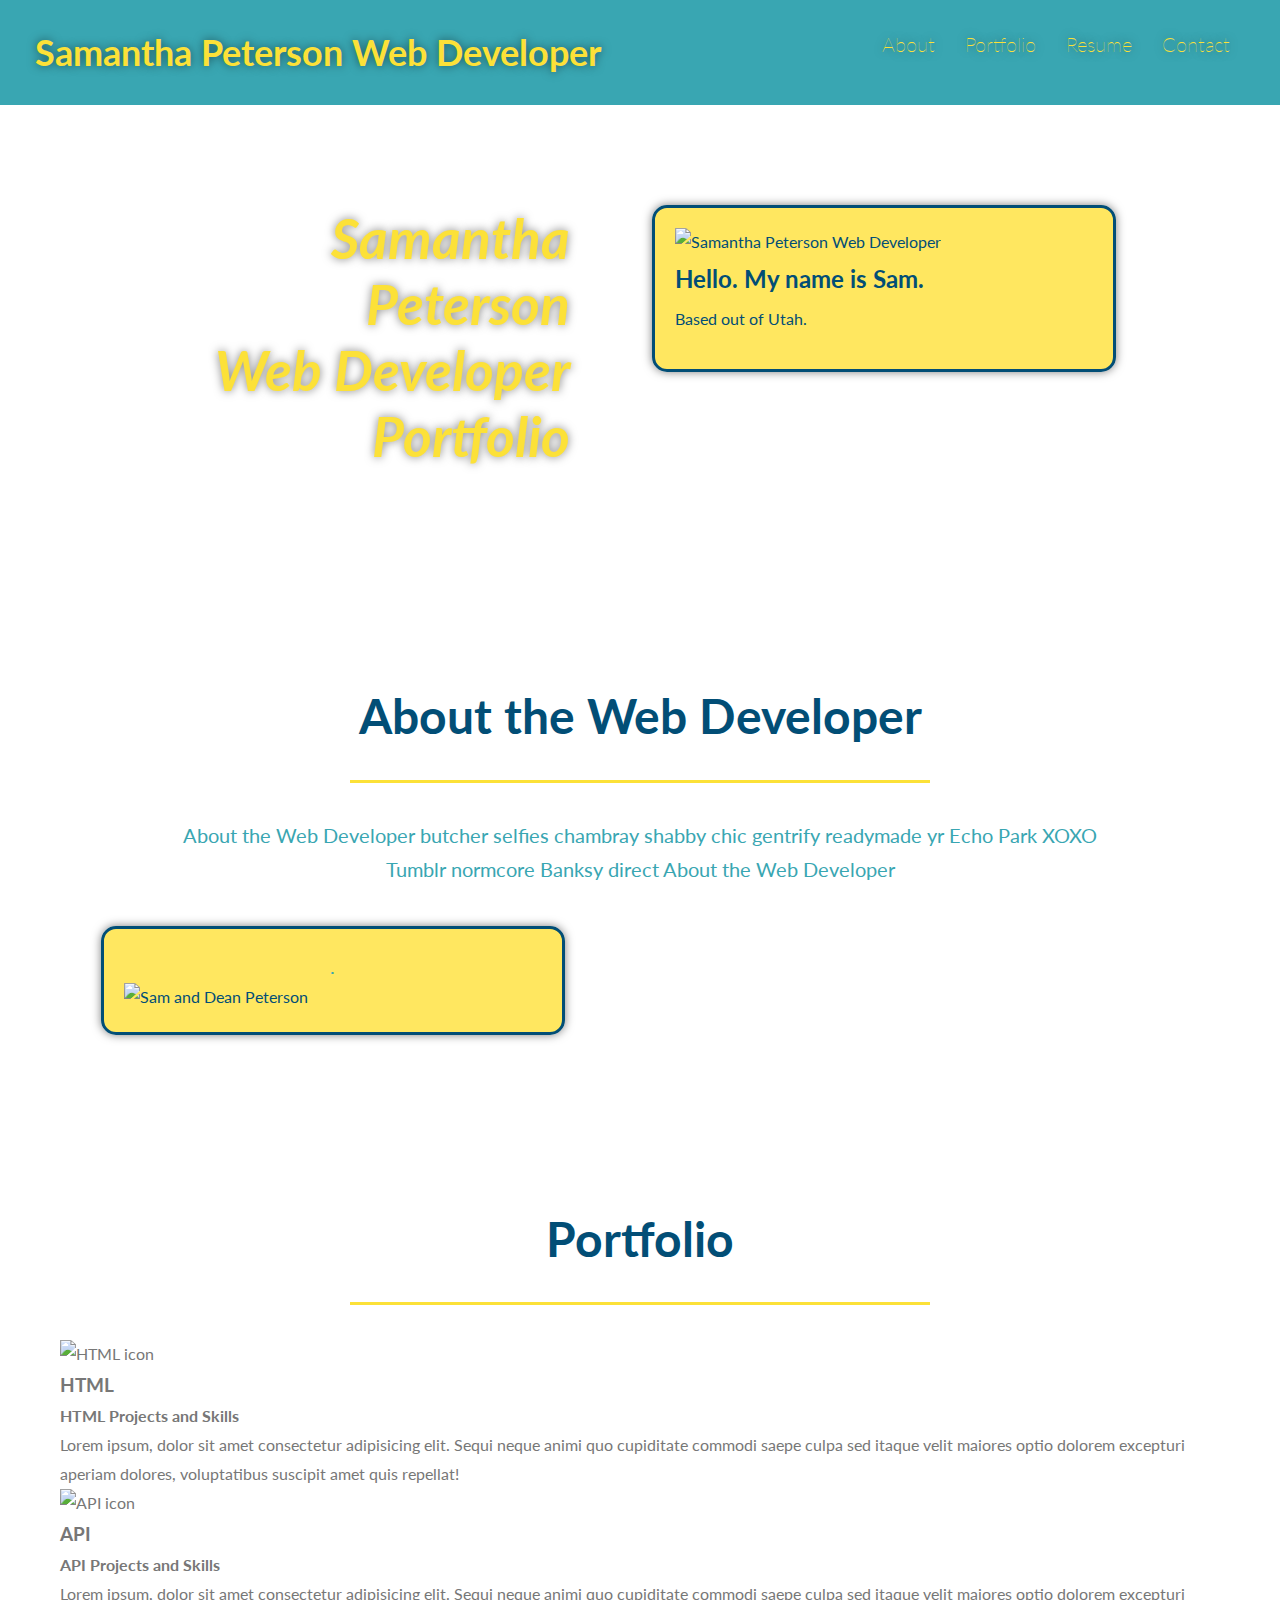
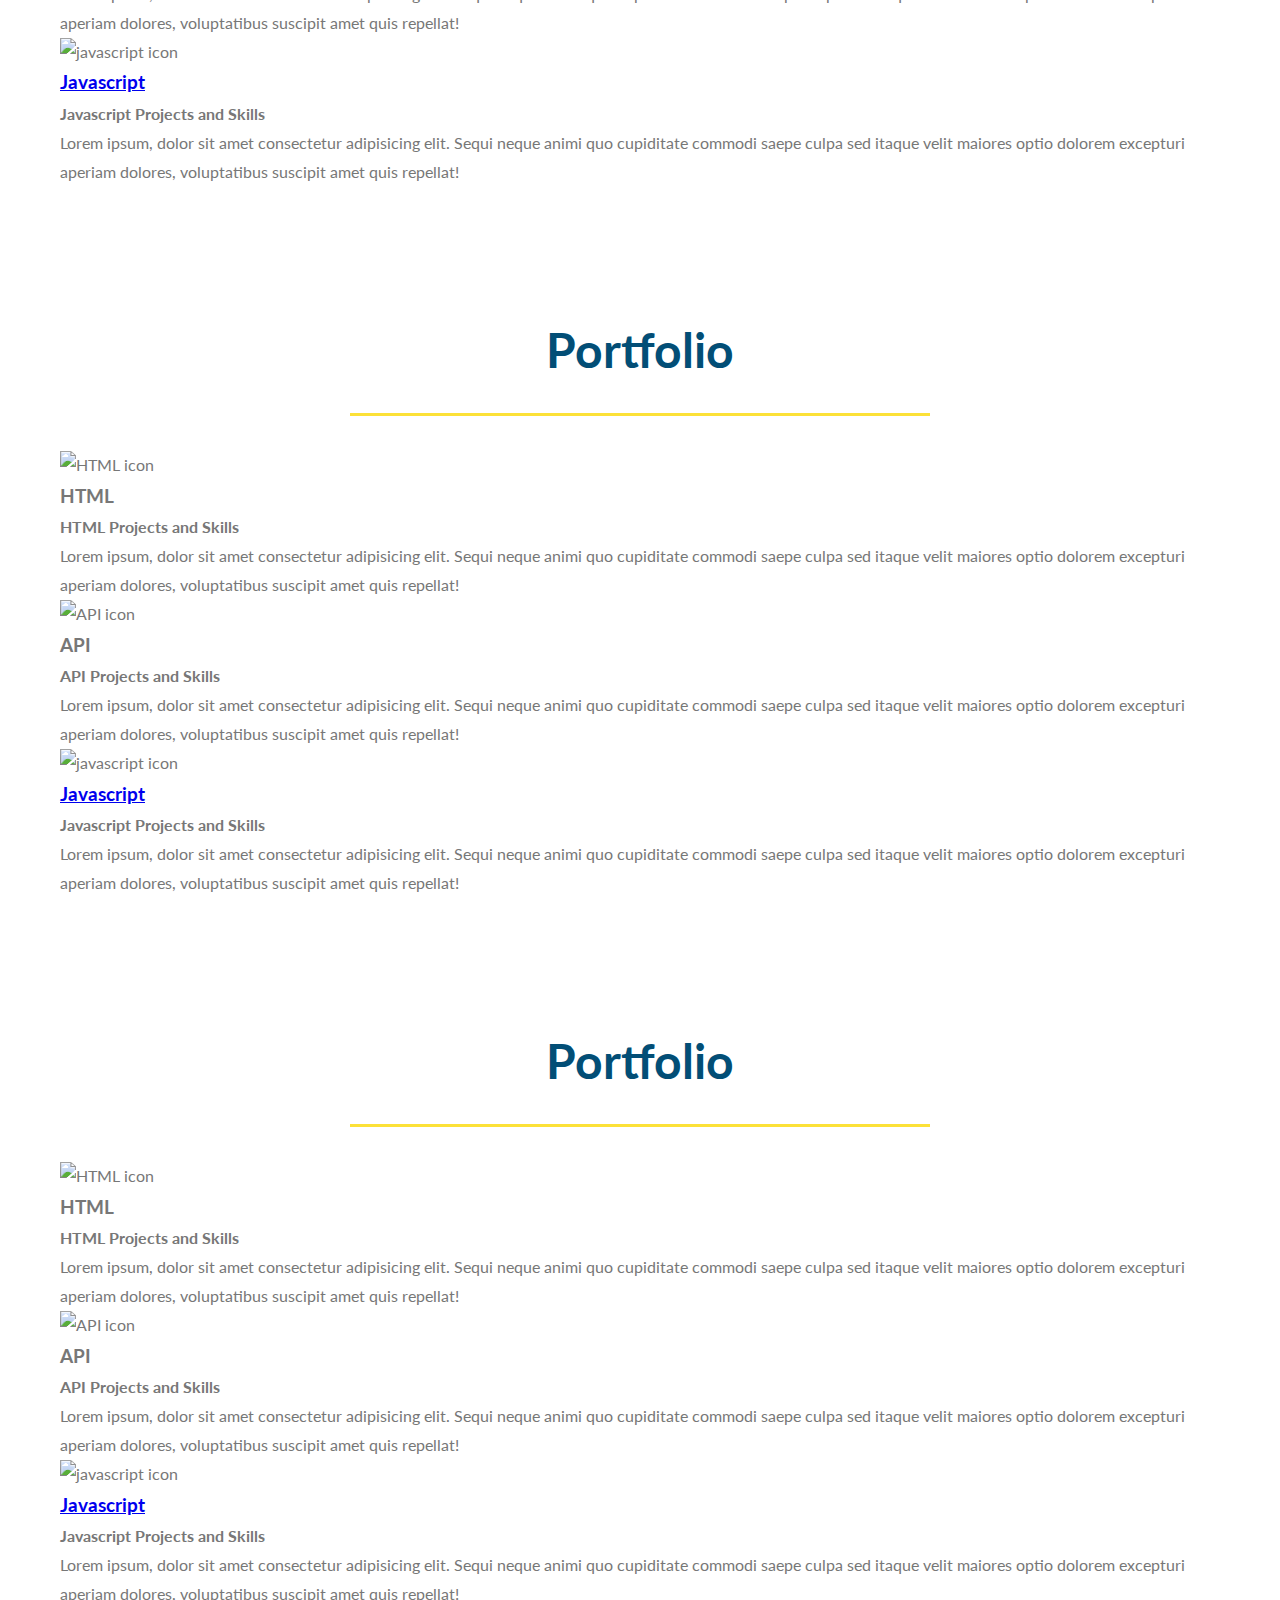
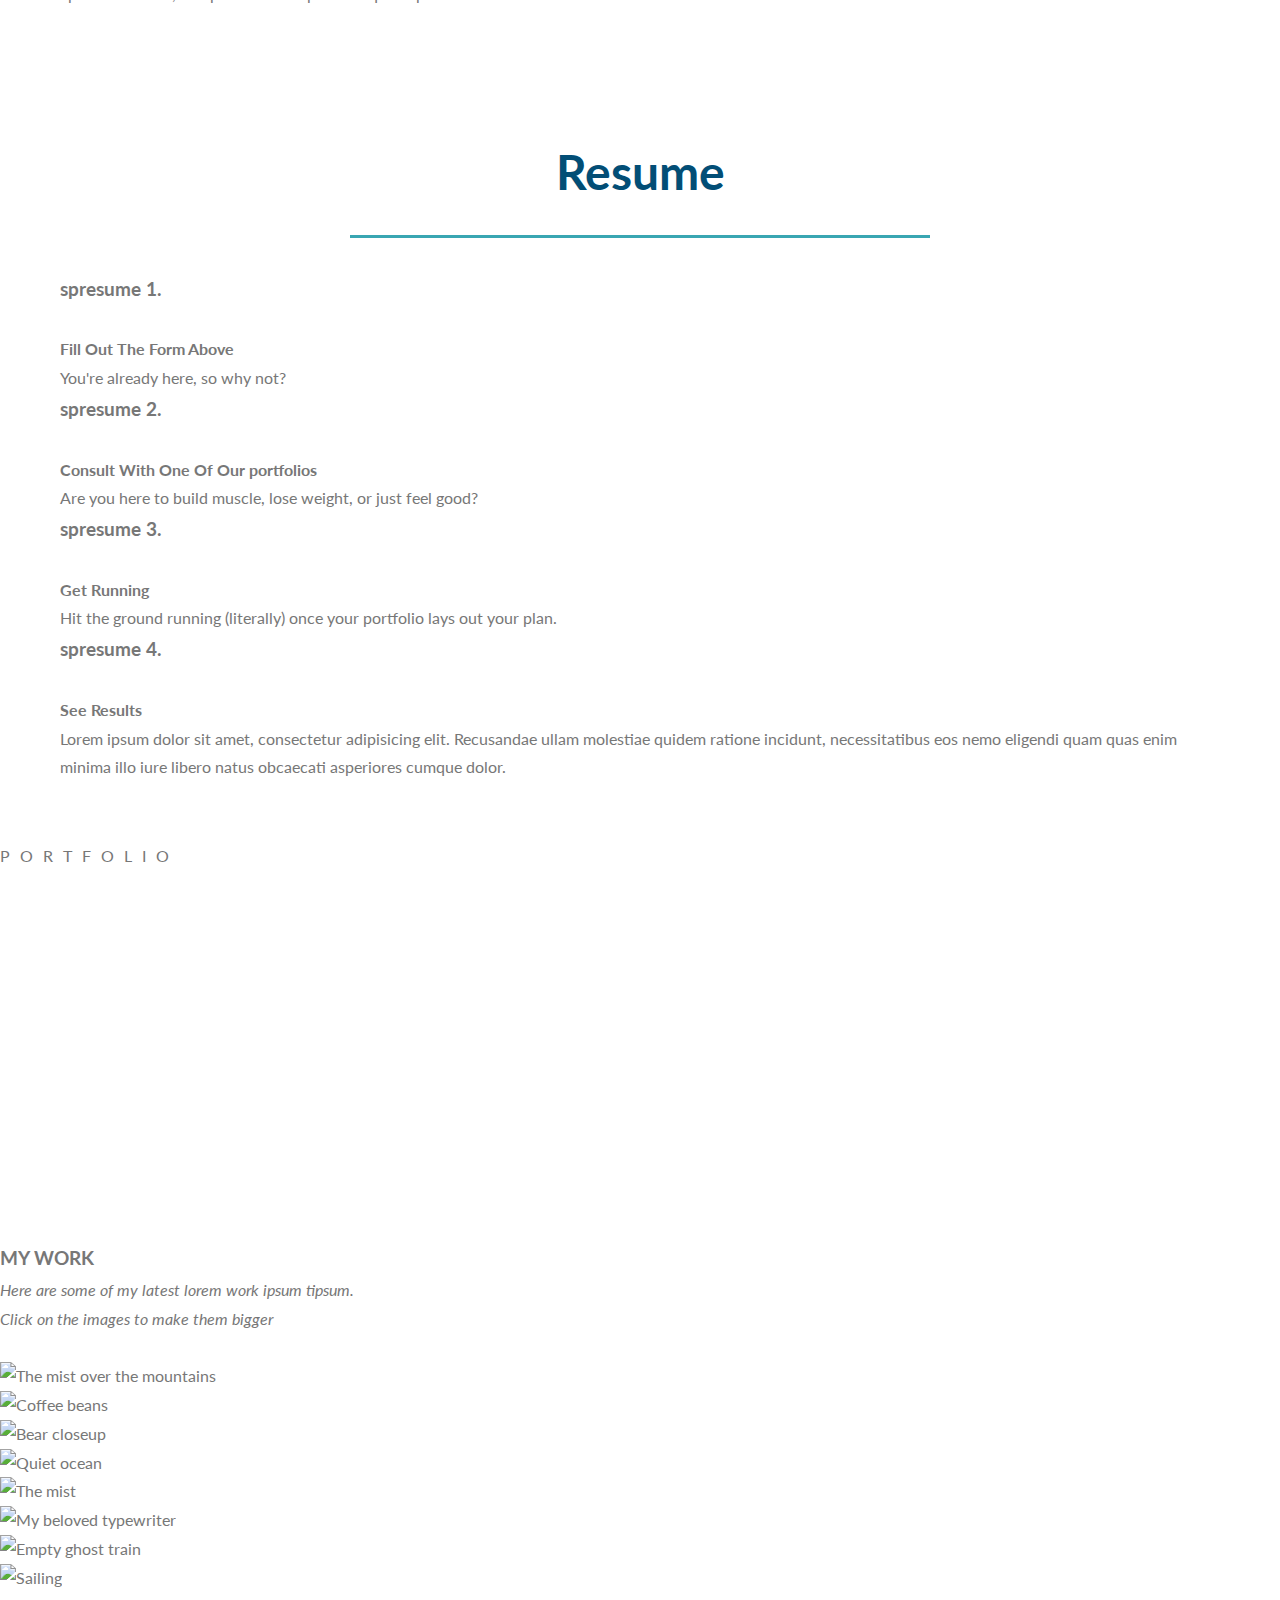
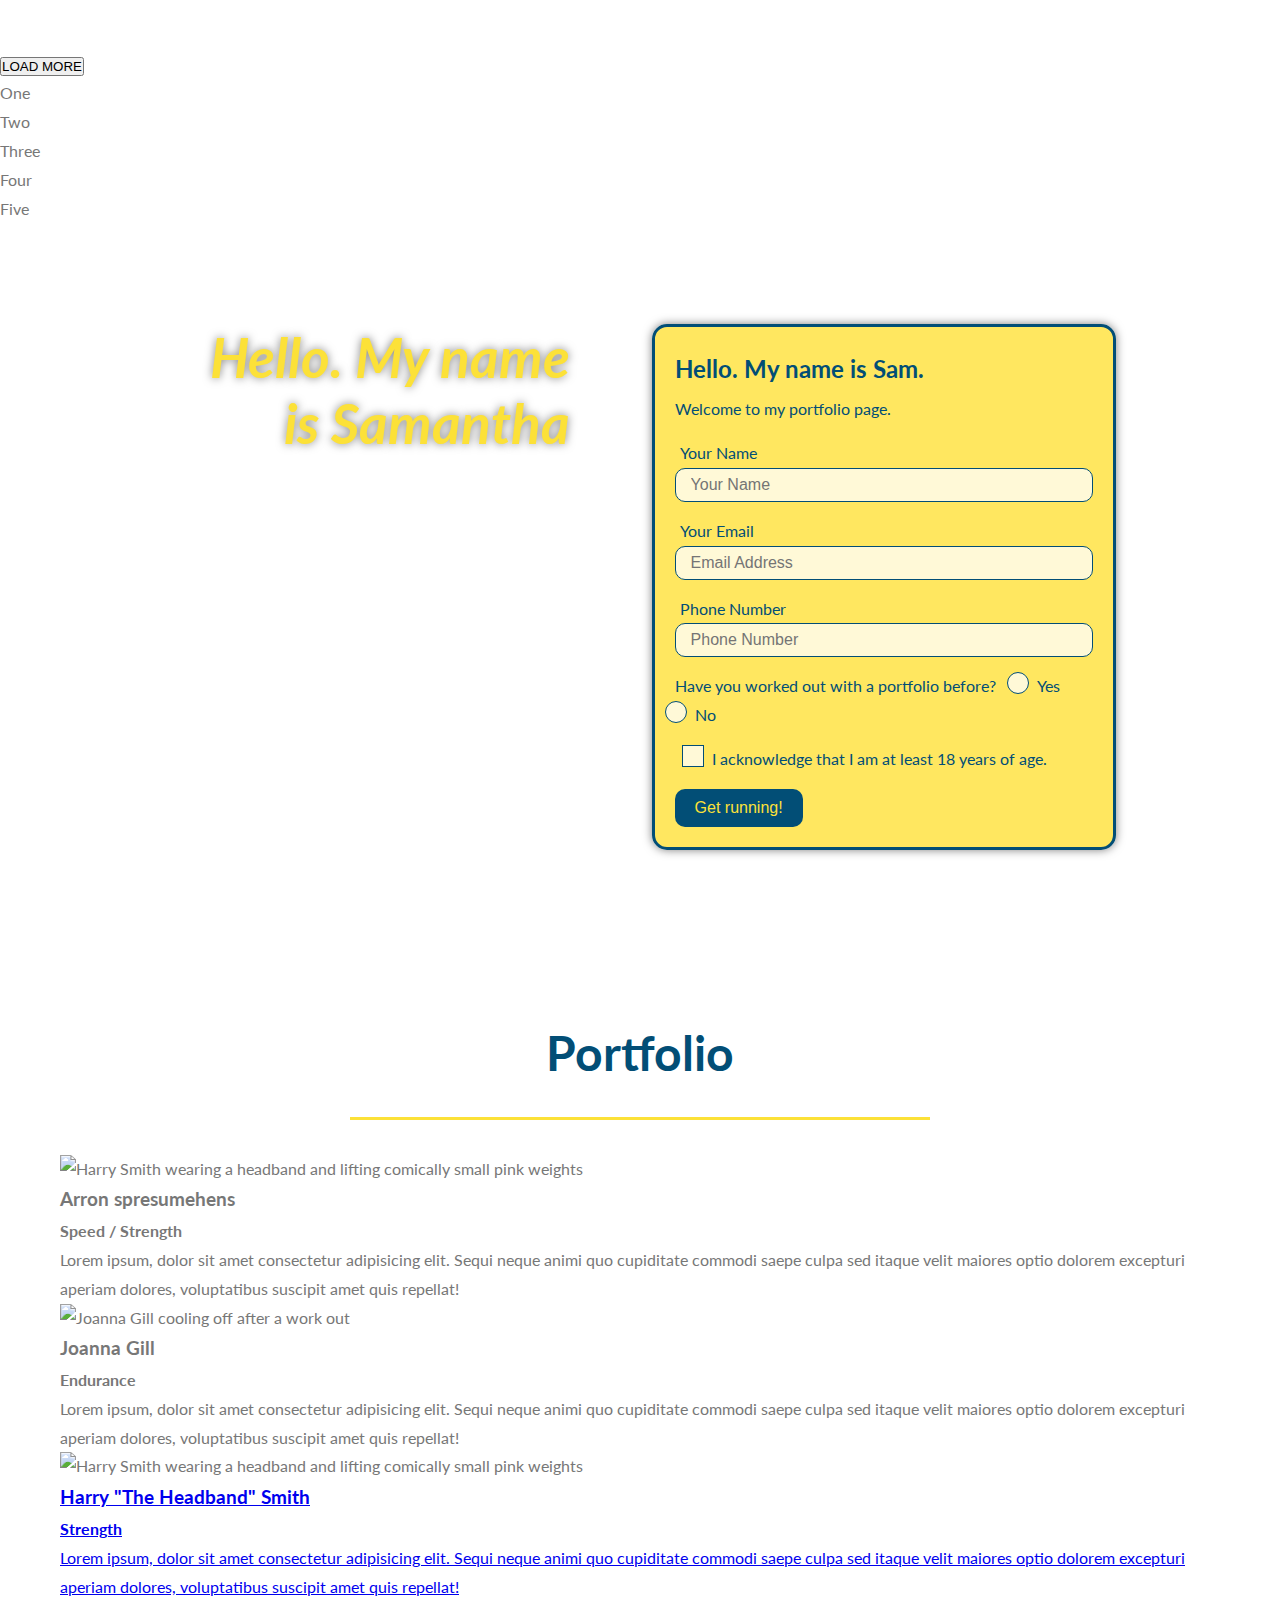
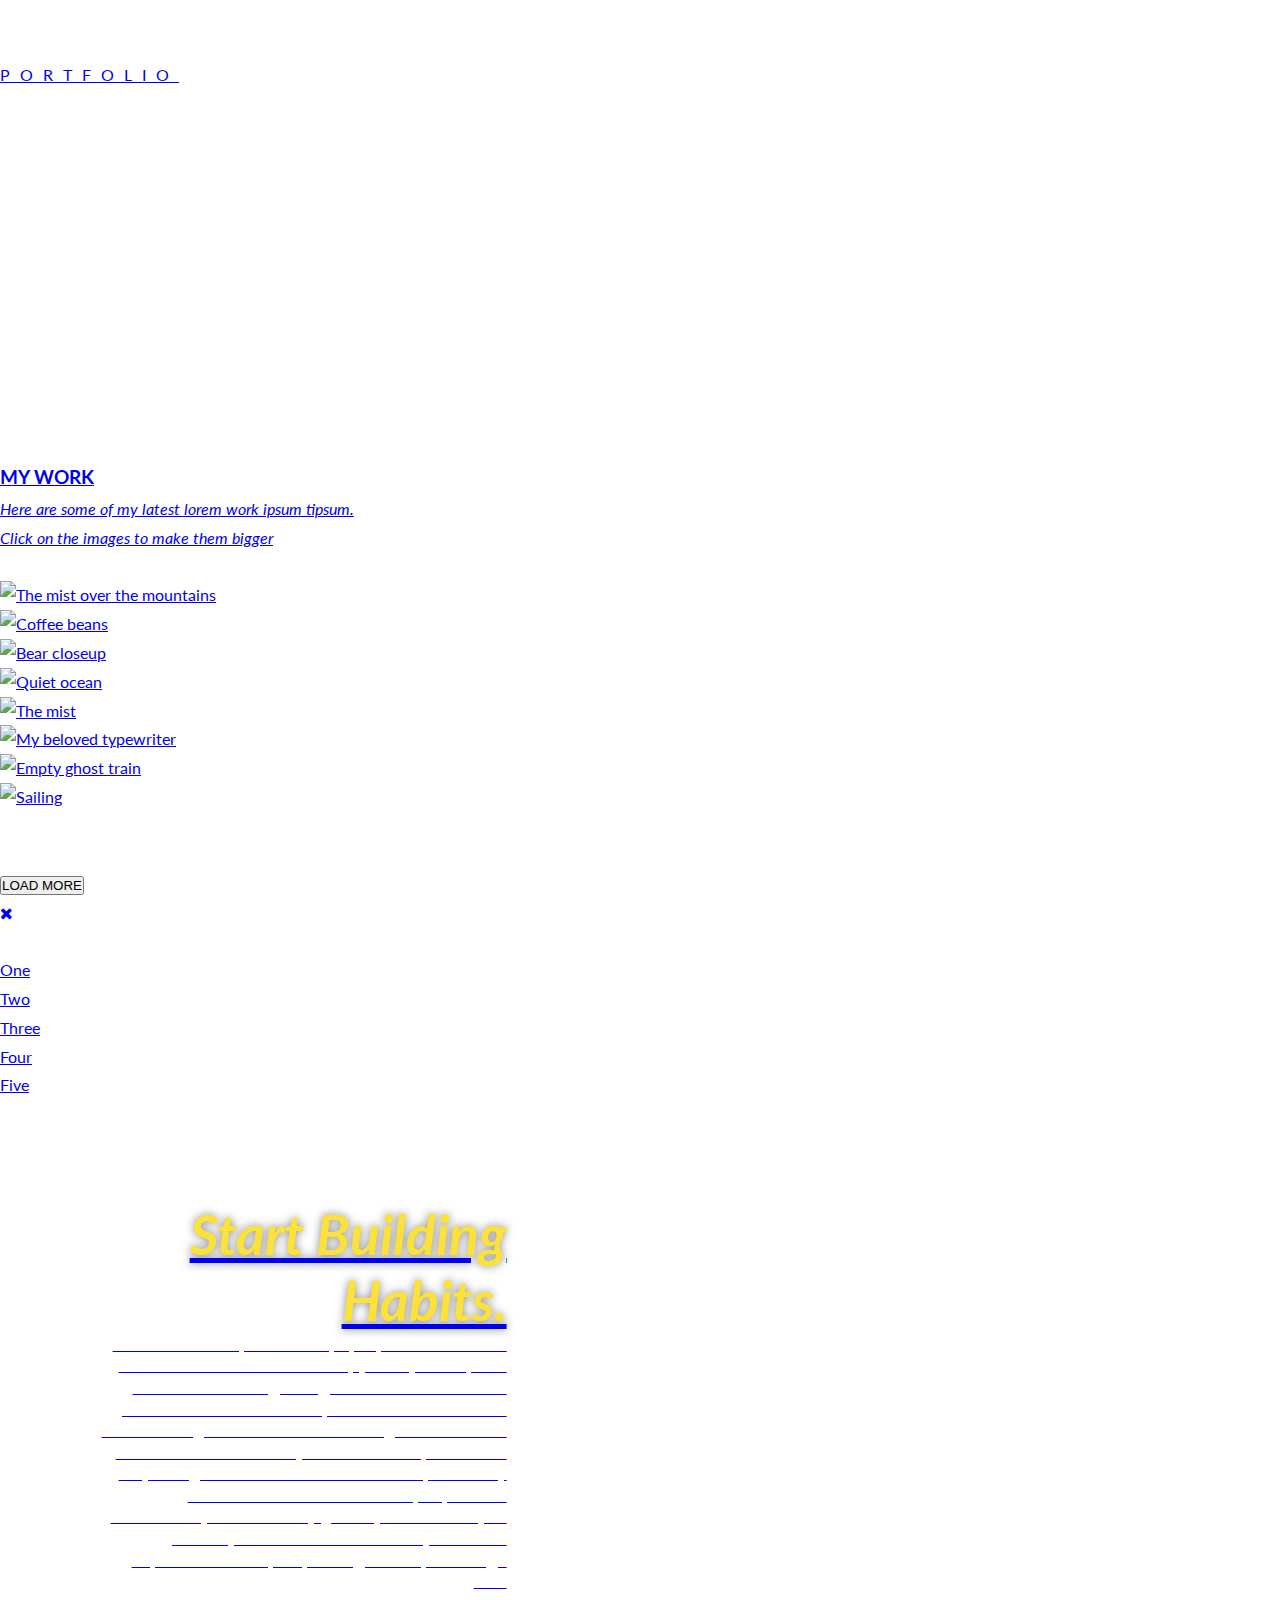
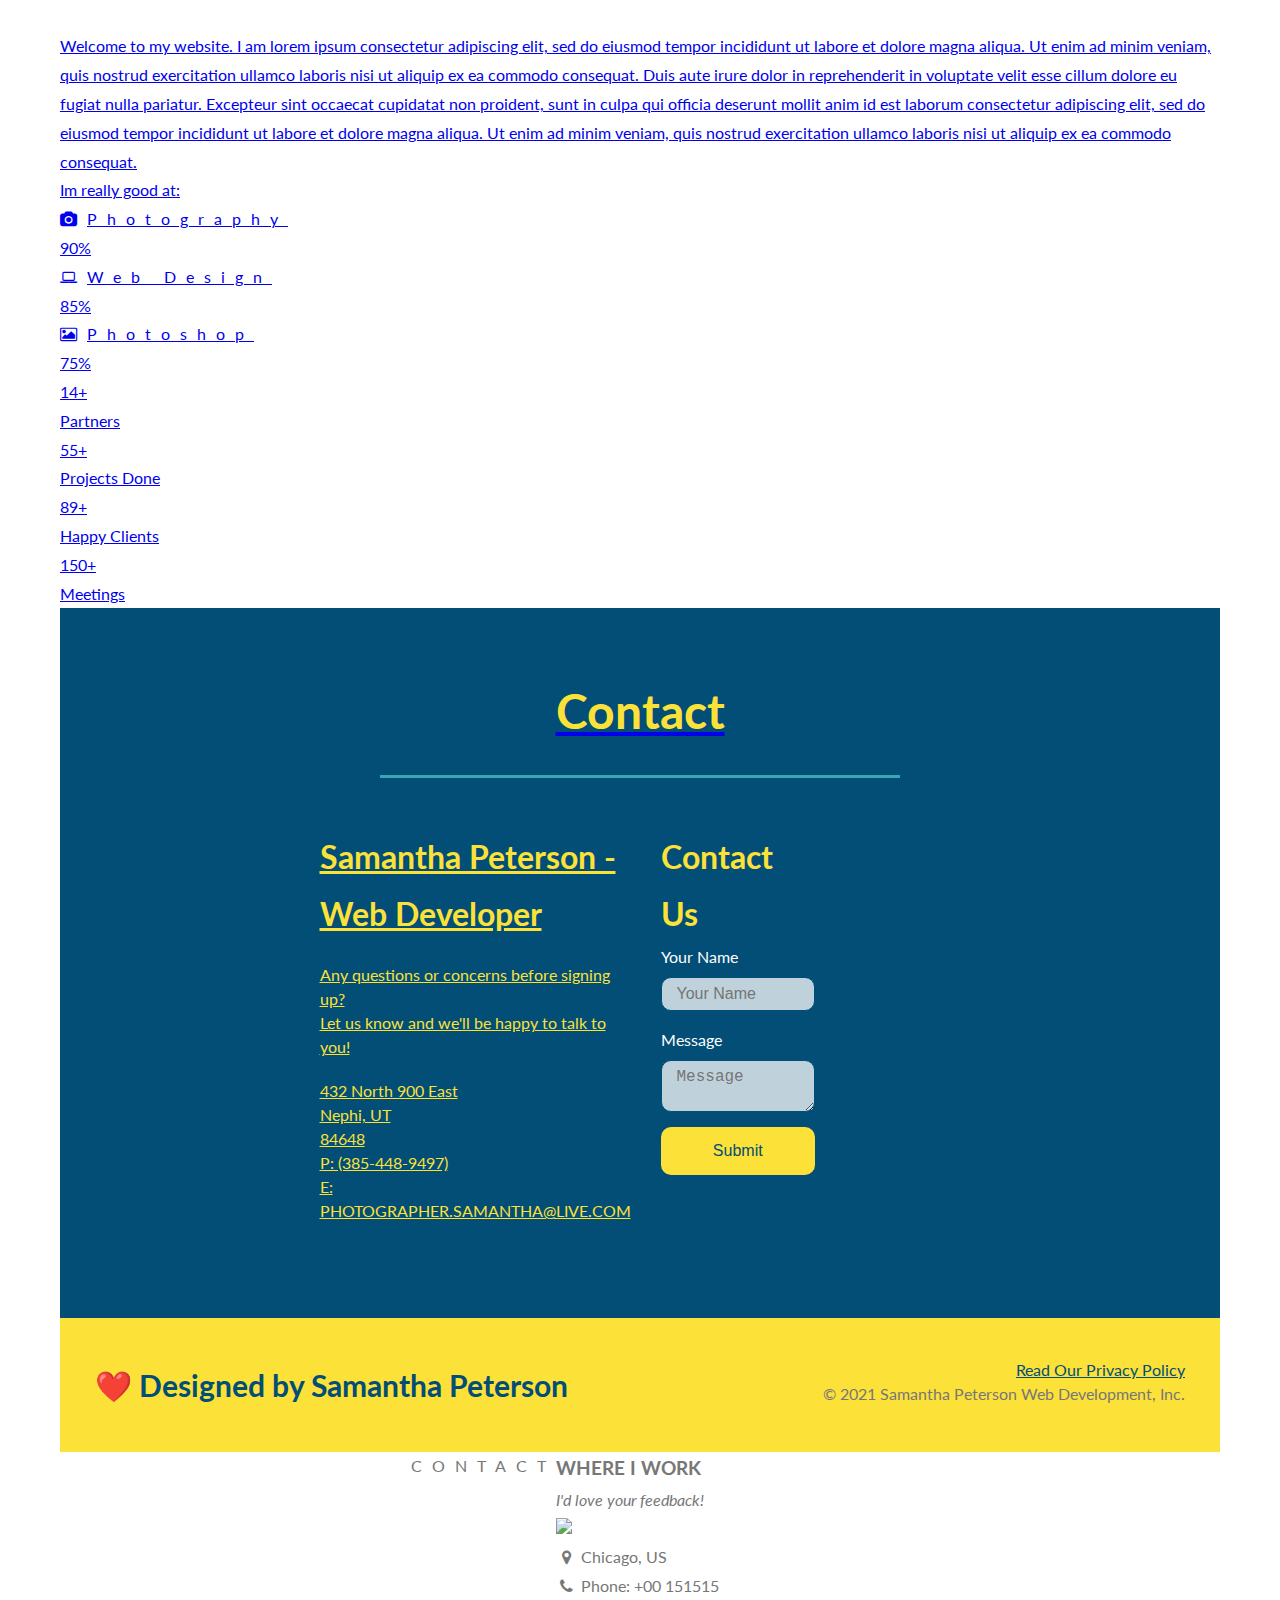
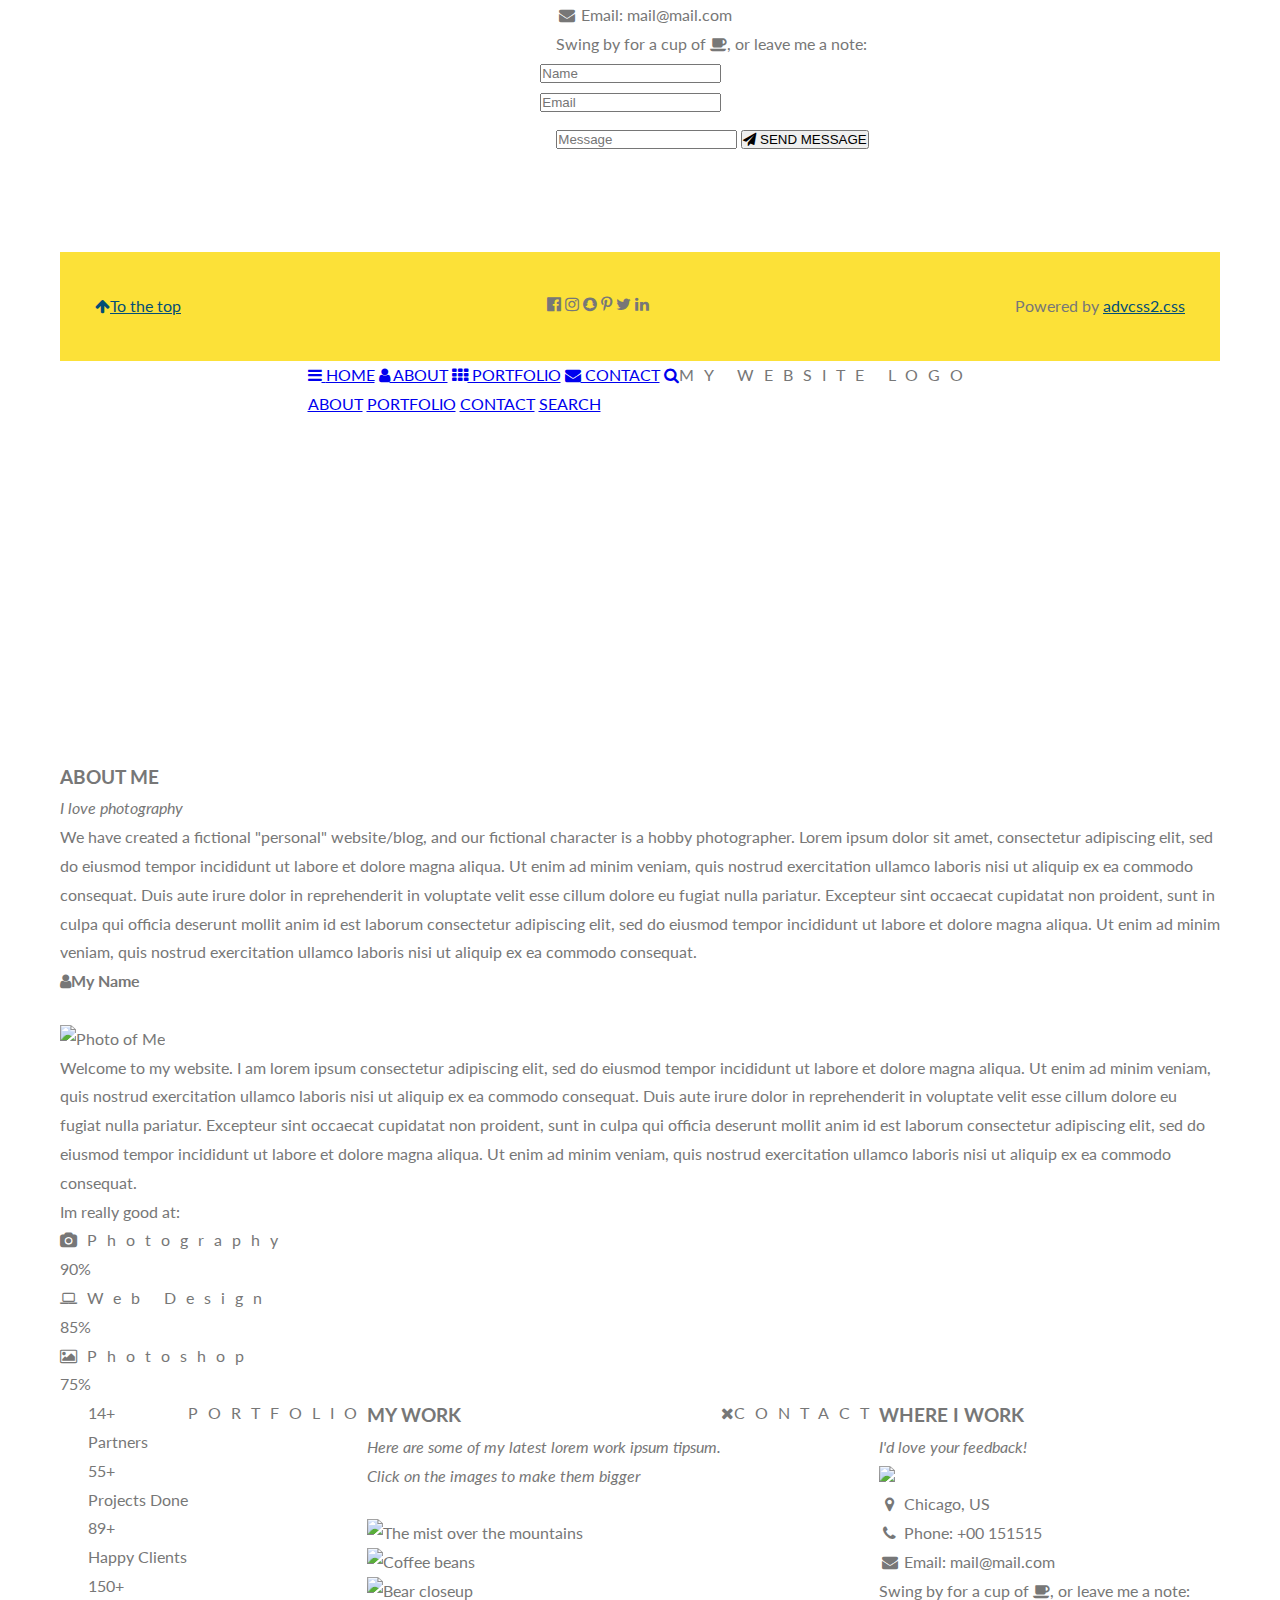
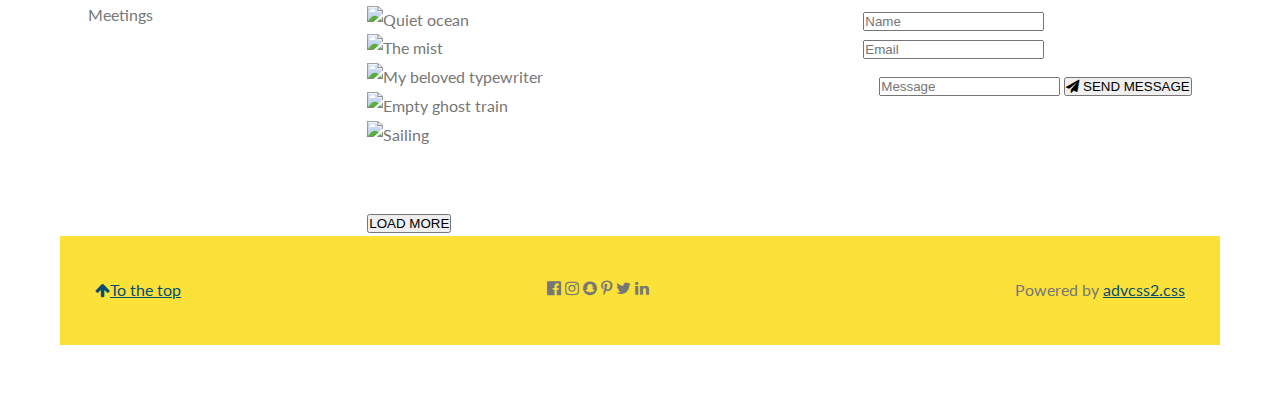
==== commit a18d99b7: "WHEN I load their portfolio THEN I am presented with the developer's name, a recent photo or avatar," ====
--- a/Portfolio/Develop/index.html
+++ b/Portfolio/Develop/index.html
@@ -4,7 +4,7 @@
     <meta charset="UTF-8" />
     <meta name="viewport" content="width=device-width, initial-scale=1.0" />
     <link rel="stylesheet" href="./assets/css/style.css">
-    <title>Samantha Peterson Web Developer Portfolio</title>
+    <title>Samantha Peterson Web Developer</title>
   </head>
   <body>
 
@@ -16,13 +16,12 @@
     <!-- navigation tags - block level element -->
     <header>
       <h1>
-        <a href="https://github.com/SamanthaPeterson/">Samantha Peterson 
-          <p>Web Developer Portfolio</p></a>
+        <a href="https://github.com/SamanthaPeterson/">Samantha Peterson Web Developer</p></a>
       </h1>
       <nav>
         <ul>
           <li>
-            <a href="#about-the-web-developer">About the Web Developer</a>
+            <a href="#about-the-web-developer">About</a>
           </li>
           <li>
             <a href="#portfolio">Portfolio</a>
@@ -83,73 +82,87 @@
           About the Web Developer
         </p>
       </div>
+      <div class="hero-form">
+        <h3></h3>
+        <p>.</p>
+        <form>
+          <img src="./assets/images/img14.jpg" alt="Sam and Dean Peterson" />
+        </form>
+      </div>
+    </section>
+    <!-- end header -->
+  
     </section>
     <!-- end "About the Web Developer" -->
 
-
-
- 
-
-
-<!-- Container (About Section) -->
-<div class="advcss2-content advcss2-container advcss2-padding-64" id="about">
-  <h3 class="advcss2-center">ABOUT ME</h3>
-  <p class="advcss2-center"><em>I love photography</em></p>
-  <p>We have created a fictional "personal" website/blog, and our fictional character is a hobby photographer. Lorem ipsum dolor sit amet, consectetur adipiscing elit, sed do eiusmod tempor incididunt ut labore et dolore magna aliqua. Ut enim ad minim veniam,
-    quis nostrud exercitation ullamco laboris nisi ut aliquip ex ea commodo consequat. Duis aute irure dolor in reprehenderit in voluptate velit esse cillum dolore eu fugiat nulla pariatur. Excepteur sint occaecat cupidatat non proident, sunt in culpa
-    qui officia deserunt mollit anim id est laborum consectetur adipiscing elit, sed do eiusmod tempor incididunt ut labore et dolore magna aliqua. Ut enim ad minim veniam, quis nostrud exercitation ullamco laboris nisi ut aliquip ex ea commodo consequat.</p>
-  <div class="advcss2-row">
-    <div class="advcss2-col m6 advcss2-center advcss2-padding-large">
-      <p><b><i class="fa fa-user advcss2-margin-right"></i>My Name</b></p><br>
-      <img src="/advcss2images/avatar_hat.jpg" class="advcss2-round advcss2-image advcss2-opacity advcss2-hover-opacity-off" alt="Photo of Me" width="500" height="333">
-    </div>
- 
- 
-    <!-- Hide this text on small devices 
- <div class="advcss2-col m6 advcss2-hide-small advcss2-padding-large">
-  <p>Welcome to my website. I am lorem ipsum consectetur adipiscing elit, sed do eiusmod tempor incididunt ut labore et dolore magna aliqua. Ut enim ad minim veniam, quis nostrud exercitation ullamco laboris nisi ut aliquip ex ea commodo consequat. Duis aute irure
-    dolor in reprehenderit in voluptate velit esse cillum dolore eu fugiat nulla pariatur. Excepteur sint occaecat cupidatat non proident, sunt in culpa qui officia deserunt mollit anim id est laborum consectetur adipiscing elit, sed do eiusmod tempor
-    incididunt ut labore et dolore magna aliqua. Ut enim ad minim veniam, quis nostrud exercitation ullamco laboris nisi ut aliquip ex ea commodo consequat.</p>
-</div>
-<div class="advcss2-col m6 advcss2-hide-small advcss2-padding-large">
-  <p>Welcome to my website. I am lorem ipsum consectetur adipiscing elit, sed do eiusmod tempor incididunt ut labore et dolore magna aliqua. Ut enim ad minim veniam, quis nostrud exercitation ullamco laboris nisi ut aliquip ex ea commodo consequat. Duis aute irure
-    dolor in reprehenderit in voluptate velit esse cillum dolore eu fugiat nulla pariatur. Excepteur sint occaecat cupidatat non proident, sunt in culpa qui officia deserunt mollit anim id est laborum consectetur adipiscing elit, sed do eiusmod tempor
-    incididunt ut labore et dolore magna aliqua. Ut enim ad minim veniam, quis nostrud exercitation ullamco laboris nisi ut aliquip ex ea commodo consequat.</p>
-</div>
-</div>
-<p class="advcss2-large advcss2-center advcss2-padding-16">Im really good at:</p>
-<p class="advcss2-wide"><i class="fa fa-camera"></i>Photography</p>
-<div class="advcss2-light-grey">
-<div class="advcss2-container advcss2-padding-small advcss2-dark-grey advcss2-center" style="width:90%">90%</div>
-</div>
-<p class="advcss2-wide"><i class="fa fa-laptop"></i>Web Design</p>
-<div class="advcss2-light-grey">
-<div class="advcss2-container advcss2-padding-small advcss2-dark-grey advcss2-center" style="width:85%">85%</div>
-</div>
-<p class="advcss2-wide"><i class="fa fa-photo"></i>Photoshop</p>
-<div class="advcss2-light-grey">
-<div class="advcss2-container advcss2-padding-small advcss2-dark-grey advcss2-center" style="width:75%">75%</div>
-</div>
-</div>
--->
-
-
-
-
-Portfolio
+    
+
+
+
+    <!-- "portfolio" start -->
+    <section id="portfolio">
+     <div class="flex-row">
+       <h2 class="section-title primary-border">
+         Portfolio
+       </h2>
+     </div>
+   
+   
+     <div class="portfolio">
+       <article class="portfolio">
+         <img src="./assets/images/img71.png" alt="HTML icon"/>
+         <div class="portfolio-bio">
+           <a href="https://github.com/SamanthaPeterson/"></a>
+           <h3 class="portfolio-name">HTML <a href="https://github.com/SamanthaPeterson/"></a></h3>
+           <h4 class="portfolio-role">HTML Projects and Skills</h4>
+           <p>Lorem ipsum, dolor sit amet consectetur adipisicing elit. Sequi neque animi quo cupiditate commodi saepe culpa sed itaque velit maiores optio dolorem excepturi aperiam dolores, voluptatibus suscipit amet quis repellat!</p>
+           <a href="https://github.com/SamanthaPeterson/"></a>
+         </div>
+       </article>
+   
+       <article class="portfolio">
+         <img src="./assets/images/img29.png" alt="API icon" />
+         <div class="portfolio-bio">
+           <a href="https://github.com/SamanthaPeterson/"></a>
+           <h3 class="portfolio-name">API <a href="https://github.com/SamanthaPeterson/"></a></h3>
+           <h4 class="portfolio-role">API Projects and Skills</h4>
+           <p>Lorem ipsum, dolor sit amet consectetur adipisicing elit. Sequi neque animi quo cupiditate commodi saepe culpa sed itaque velit maiores optio dolorem excepturi aperiam dolores, voluptatibus suscipit amet quis repellat!</p>
+           <a href="https://github.com/SamanthaPeterson/"></a>  
+         </div>
+         </article>
+   
+       <article class="portfolio">
+         <img src="./assets/images/img80.png" alt="javascript icon" />
+         <div class="portfolio-bio">
+           <a href="https://github.com/SamanthaPeterson/">
+           <h3 class="portfolio-name">Javascript <a href="https://github.com/SamanthaPeterson/"></a></h3>
+           <h4 class="portfolio-role">Javascript Projects and Skills</h4>
+           <p>Lorem ipsum, dolor sit amet consectetur adipisicing elit. Sequi neque animi quo cupiditate commodi saepe culpa sed itaque velit maiores optio dolorem excepturi aperiam dolores, voluptatibus suscipit amet quis repellat!</p>
+           <a href="https://github.com/SamanthaPeterson/"></a>
+         </div>
+       </article>
+     </div>
+   </section>
+   <!-- "meet the portfolios" end -->
+   
+   
+   
+
+
+
+
  <!-- "portfolio" start -->
  <section id="portfolio">
   <div class="flex-row">
     <h2 class="section-title primary-border">
       Portfolio
-      <img src="./assets/images/img72.jpeg" alt="YOU NEED TO FIX THIS!!!!!" />
     </h2>
   </div>
 
 
   <div class="portfolio">
     <article class="portfolio">
-      <img src="./assets/images/img72.jpeg" alt="YOU NEED TO FIX THIS!!!!!" />
+      <img src="./assets/images/img71.png" alt="HTML icon"/>
       <div class="portfolio-bio">
         <a href="https://github.com/SamanthaPeterson/"></a>
         <h3 class="portfolio-name">HTML <a href="https://github.com/SamanthaPeterson/"></a></h3>
@@ -160,18 +173,18 @@
     </article>
 
     <article class="portfolio">
-      <img src="./assets/images/img72.jpeg" alt="YOU NEED TO FIX THIS!!!!!" />
+      <img src="./assets/images/img29.png" alt="API icon" />
       <div class="portfolio-bio">
         <a href="https://github.com/SamanthaPeterson/"></a>
-        <h3 class="portfolio-name">CSS <a href="https://github.com/SamanthaPeterson/"></a></h3>
-        <h4 class="portfolio-role">CSS Projects and Skills</h4>
+        <h3 class="portfolio-name">API <a href="https://github.com/SamanthaPeterson/"></a></h3>
+        <h4 class="portfolio-role">API Projects and Skills</h4>
         <p>Lorem ipsum, dolor sit amet consectetur adipisicing elit. Sequi neque animi quo cupiditate commodi saepe culpa sed itaque velit maiores optio dolorem excepturi aperiam dolores, voluptatibus suscipit amet quis repellat!</p>
         <a href="https://github.com/SamanthaPeterson/"></a>  
       </div>
       </article>
 
     <article class="portfolio">
-      <img src="./assets/images/img72.jpeg" alt="YOU NEED TO FIX THIS!!!!!" />
+      <img src="./assets/images/img80.png" alt="javascript icon" />
       <div class="portfolio-bio">
         <a href="https://github.com/SamanthaPeterson/">
         <h3 class="portfolio-name">Javascript <a href="https://github.com/SamanthaPeterson/"></a></h3>
@@ -187,97 +200,51 @@
 
 
 
-
-
-
-
-Portfolio
  <!-- "portfolio" start -->
  <section id="portfolio">
   <div class="flex-row">
     <h2 class="section-title primary-border">
-      <a href="https://github.com/SamanthaPeterson/"></a>
       Portfolio
     </h2>
   </div>
 
+
   <div class="portfolio">
     <article class="portfolio">
-      <img src="." alt="Harry Smith wearing a headband and lifting comically small pink weights" />
+      <img src="./assets/images/img71.png" alt="HTML icon"/>
       <div class="portfolio-bio">
         <a href="https://github.com/SamanthaPeterson/"></a>
-        <h3 class="portfolio-name">Arron spresumehens</h3>
-        <h4 class="portfolio-role">Speed / Strength</h4>
+        <h3 class="portfolio-name">HTML <a href="https://github.com/SamanthaPeterson/"></a></h3>
+        <h4 class="portfolio-role">HTML Projects and Skills</h4>
         <p>Lorem ipsum, dolor sit amet consectetur adipisicing elit. Sequi neque animi quo cupiditate commodi saepe culpa sed itaque velit maiores optio dolorem excepturi aperiam dolores, voluptatibus suscipit amet quis repellat!</p>
+        <a href="https://github.com/SamanthaPeterson/"></a>
       </div>
     </article>
 
     <article class="portfolio">
-      <img src="./assets/images/portfolio-2.jpg" alt="Joanna Gill cooling off after a work out" />
+      <img src="./assets/images/img29.png" alt="API icon" />
       <div class="portfolio-bio">
         <a href="https://github.com/SamanthaPeterson/"></a>
-        <h3 class="portfolio-name">Joanna Gill</h3>
-        <h4 class="portfolio-role">Endurance</h4>
+        <h3 class="portfolio-name">API <a href="https://github.com/SamanthaPeterson/"></a></h3>
+        <h4 class="portfolio-role">API Projects and Skills</h4>
         <p>Lorem ipsum, dolor sit amet consectetur adipisicing elit. Sequi neque animi quo cupiditate commodi saepe culpa sed itaque velit maiores optio dolorem excepturi aperiam dolores, voluptatibus suscipit amet quis repellat!</p>
-        </div>
+        <a href="https://github.com/SamanthaPeterson/"></a>  
+      </div>
       </article>
 
     <article class="portfolio">
-      <img src="." alt="Harry Smith wearing a headband and lifting comically small pink weights" />
+      <img src="./assets/images/img80.png" alt="javascript icon" />
       <div class="portfolio-bio">
         <a href="https://github.com/SamanthaPeterson/">
-        <h3 class="portfolio-name">Harry "The Headband" Smith</h3>
-        <h4 class="portfolio-role">Strength</h4>
+        <h3 class="portfolio-name">Javascript <a href="https://github.com/SamanthaPeterson/"></a></h3>
+        <h4 class="portfolio-role">Javascript Projects and Skills</h4>
         <p>Lorem ipsum, dolor sit amet consectetur adipisicing elit. Sequi neque animi quo cupiditate commodi saepe culpa sed itaque velit maiores optio dolorem excepturi aperiam dolores, voluptatibus suscipit amet quis repellat!</p>
+        <a href="https://github.com/SamanthaPeterson/"></a>
       </div>
     </article>
   </div>
 </section>
-<!-- "meet the portfolios" end -->
-
-
-Portfolio
-<!-- "portfolio" start -->
-<section id="portfolio">
- <div class="flex-row">
-   <h2 class="section-title primary-border">
-     <a href="https://github.com/SamanthaPeterson/"></a>
-     Portfolio
-   </h2>
- </div>
-
- <div class="portfolio">
-   <article class="portfolio">
-     <img src="." alt="Harry Smith wearing a headband and lifting comically small pink weights" />
-     <div class="portfolio-bio">
-       <a href="https://github.com/SamanthaPeterson/"></a>
-       <h3 class="portfolio-name">Arron spresumehens</h3>
-       <h4 class="portfolio-role">Speed / Strength</h4>
-       <p>Lorem ipsum, dolor sit amet consectetur adipisicing elit. Sequi neque animi quo cupiditate commodi saepe culpa sed itaque velit maiores optio dolorem excepturi aperiam dolores, voluptatibus suscipit amet quis repellat!</p>
-     </div>
-   </article>
-
-   <article class="portfolio">
-     <img src="./assets/images/portfolio-2.jpg" alt="Joanna Gill cooling off after a work out" />
-     <div class="portfolio-bio">
-       <a href="https://github.com/SamanthaPeterson/"></a>
-       <h3 class="portfolio-name">Joanna Gill</h3>
-       <h4 class="portfolio-role">Endurance</h4>
-       <p>Lorem ipsum, dolor sit amet consectetur adipisicing elit. Sequi neque animi quo cupiditate commodi saepe culpa sed itaque velit maiores optio dolorem excepturi aperiam dolores, voluptatibus suscipit amet quis repellat!</p>
-       </div>
-     </article>
-
-   <article class="portfolio">
-     <img src="." alt="Harry Smith wearing a headband and lifting comically small pink weights" />
-     <div class="portfolio-bio">
-       <a href="https://github.com/SamanthaPeterson/">
-       <h3 class="portfolio-name">Harry "The Headband" Smith</h3>
-       <h4 class="portfolio-role">Strength</h4>
-       <p>Lorem ipsum, dolor sit amet consectetur adipisicing elit. Sequi neque animi quo cupiditate commodi saepe culpa sed itaque velit maiores optio dolorem excepturi aperiam dolores, voluptatibus suscipit amet quis repellat!</p>
-     </div>
-   </article>
- </div>
-</section>
+
 <!-- "portfolio" end -->
 
 
@@ -287,13 +254,12 @@
 
 
 
-    resume
 
     <!-- "resume"   Portfolio start -->
     <section id="resume" class="spresume">
       <div class="flex-row">
         <h2 class="section-title secondary-border">
-          Portfolio
+          Resume
         </h2> 
       </div>
       <div class="spresume">
@@ -349,19 +315,6 @@
 
 
 
-
-container 
-.container 
-<div class="container"></div>
-<div id="container" ></div>
-
-
-
-
-
-
-
-
 <!-- Second Parallax Image with Portfolio Text -->
 <div class="bgimg-2 advcss2-display-container advcss2-opacity-min">
   <div class="advcss2-display-middle">
@@ -413,14 +366,6 @@
   </div>
 </div>
 
-<!-- Modal for full size images on click-->
-<div id="modal01" class="advcss2-modal advcss2-black" onclick="this.style.display='none'">
-  <span class="advcss2-button advcss2-large advcss2-black advcss2-display-topright" title="Close Modal Image"><i class="fa fa-remove"></i></span>
-  <div class="advcss2-modal-content advcss2-animate-zoom advcss2-center advcss2-transparent advcss2-padding-64">
-    <img id="img01" class="advcss2-image">
-    <p id="caption" class="advcss2-opacity advcss2-large"></p>
-  </div>
-</div>
 
 
 
@@ -499,7 +444,6 @@
 
 
 
-Portfolio
 <!-- "portfolio" start -->
 <section id="portfolio">
  <div class="flex-row">
@@ -676,40 +620,7 @@
 
 
 
-  <div class="hero-form">
-    <h3>Get Started Today</h3>
-    <p>Fill out this form and one of our portfolios will schedule a consult.</p>
-    <form>
-      <label for="name">Your Name</label>
-      <input type="text" placeholder="Your Name" id="name" name="name" class="form-input" />
-      <label for="email">Your Email</label>
-      <input type="email" placeholder="Email Address" id="email" name="email" class="form-input" />
-      <label for="phone">Phone Number</label>
-      <input type="tel" placeholder="Phone Number" name="phone" id="phone" class="form-input" />
-      <p>
-        Have you worked out with a portfolio before?
-        <span class="radio-wrapper">
-          <input type="radio" name="portfolio-confirm" id="portfolio-yes" />
-          <label for="portfolio-yes">Yes</label>
-        </span>
-        <span class="radio-wrapper">
-          <input type="radio" name="portfolio-confirm" id="portfolio-no" />
-          <label for="portfolio-no">No</label>
-        </span>
-      </p>
-      <p>
-        <span class="checkbox-wrapper">
-          <input type="checkbox" name="checkpoint1" id="checkbox" />
-          <label for="checkbox">I acknowledge that I am at least 18 years of age.</label>
-        </span>
-      </p>
-      <button type="submit">
-        Get running!
-      </button>
-    </form>
-  </div>
-</section>
-<!-- end header -->
+  
 
 
 
@@ -1265,20 +1176,3 @@
         x.className = x.className.replace(" advcss2-show", "");
     }
 }
-</script>
-
-</body>
-</html>
-
-
-
-<div class="grid">grid</div>
-
-
-<div class="wrapper">
-  <div>One</div>
-  <div>Two</div>
-  <div>Three</div>
-  <div>Four</div>
-  <div>Five</div>
-</div>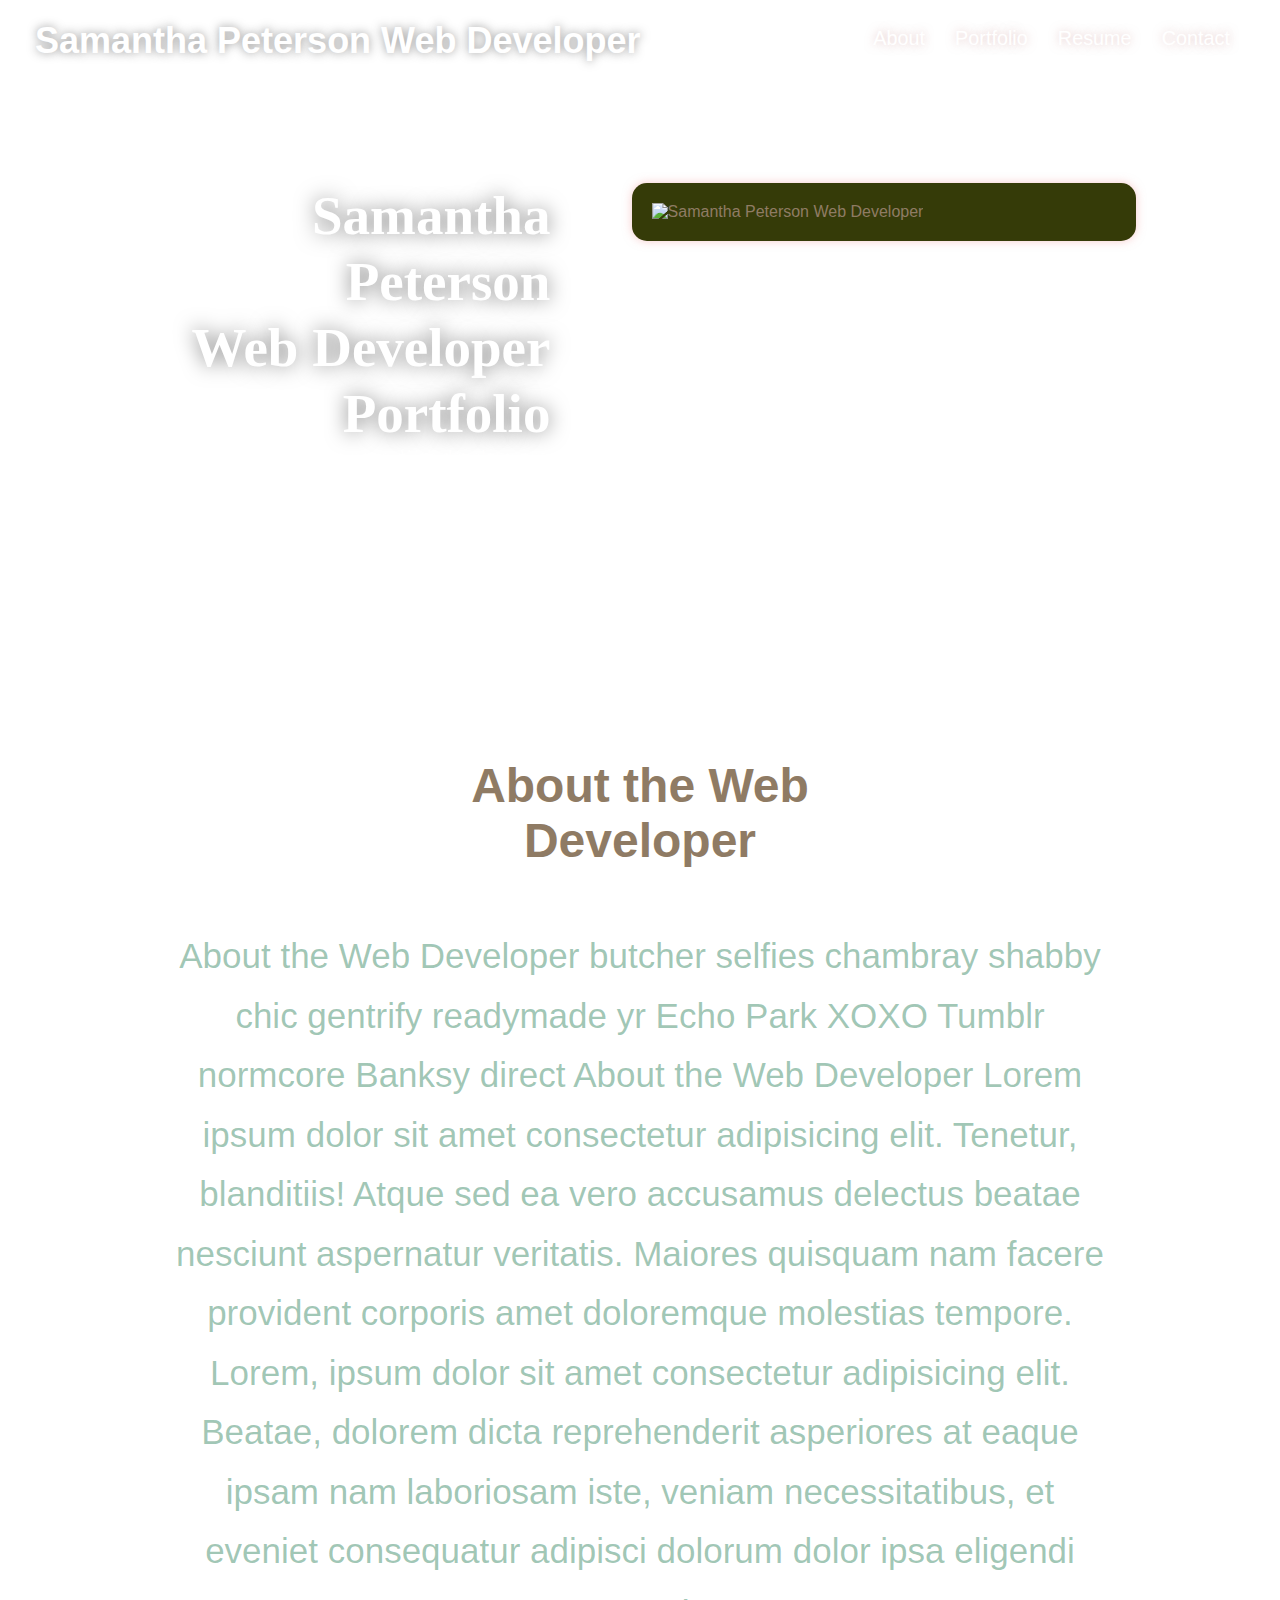
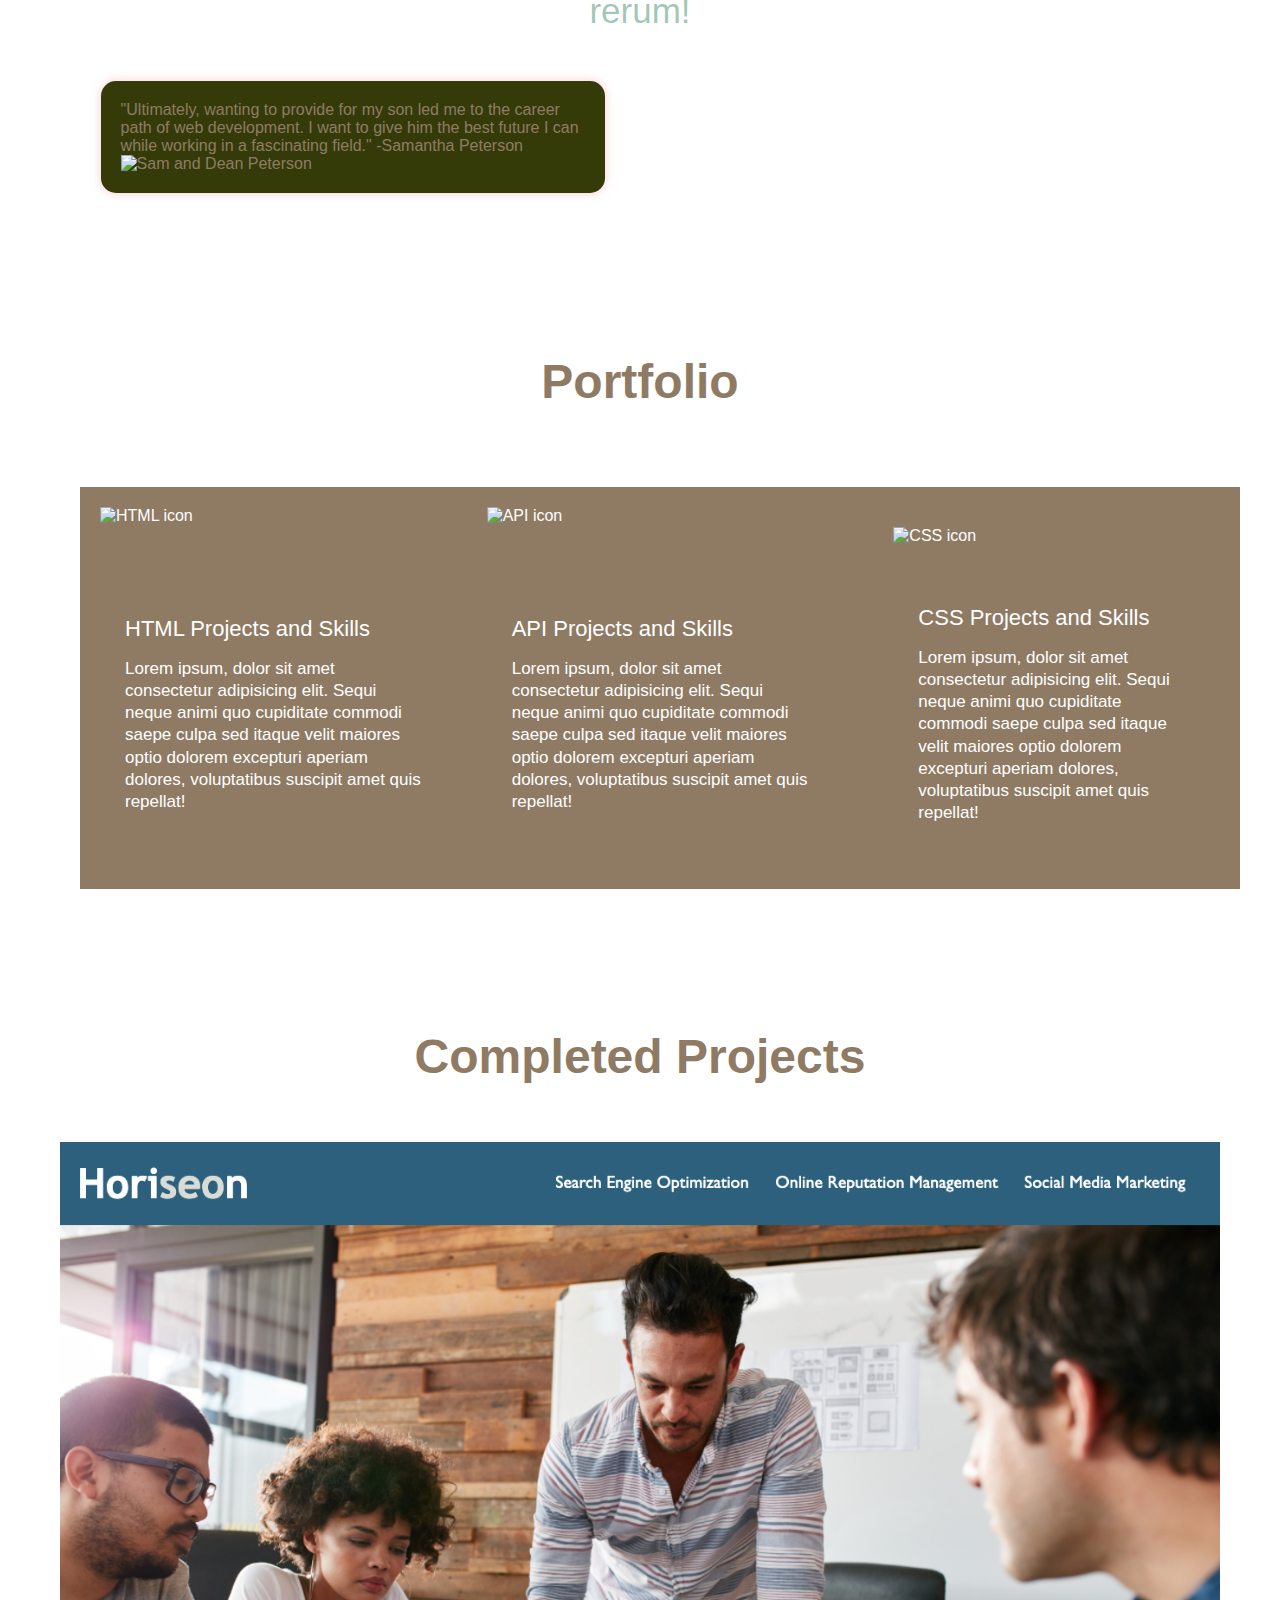
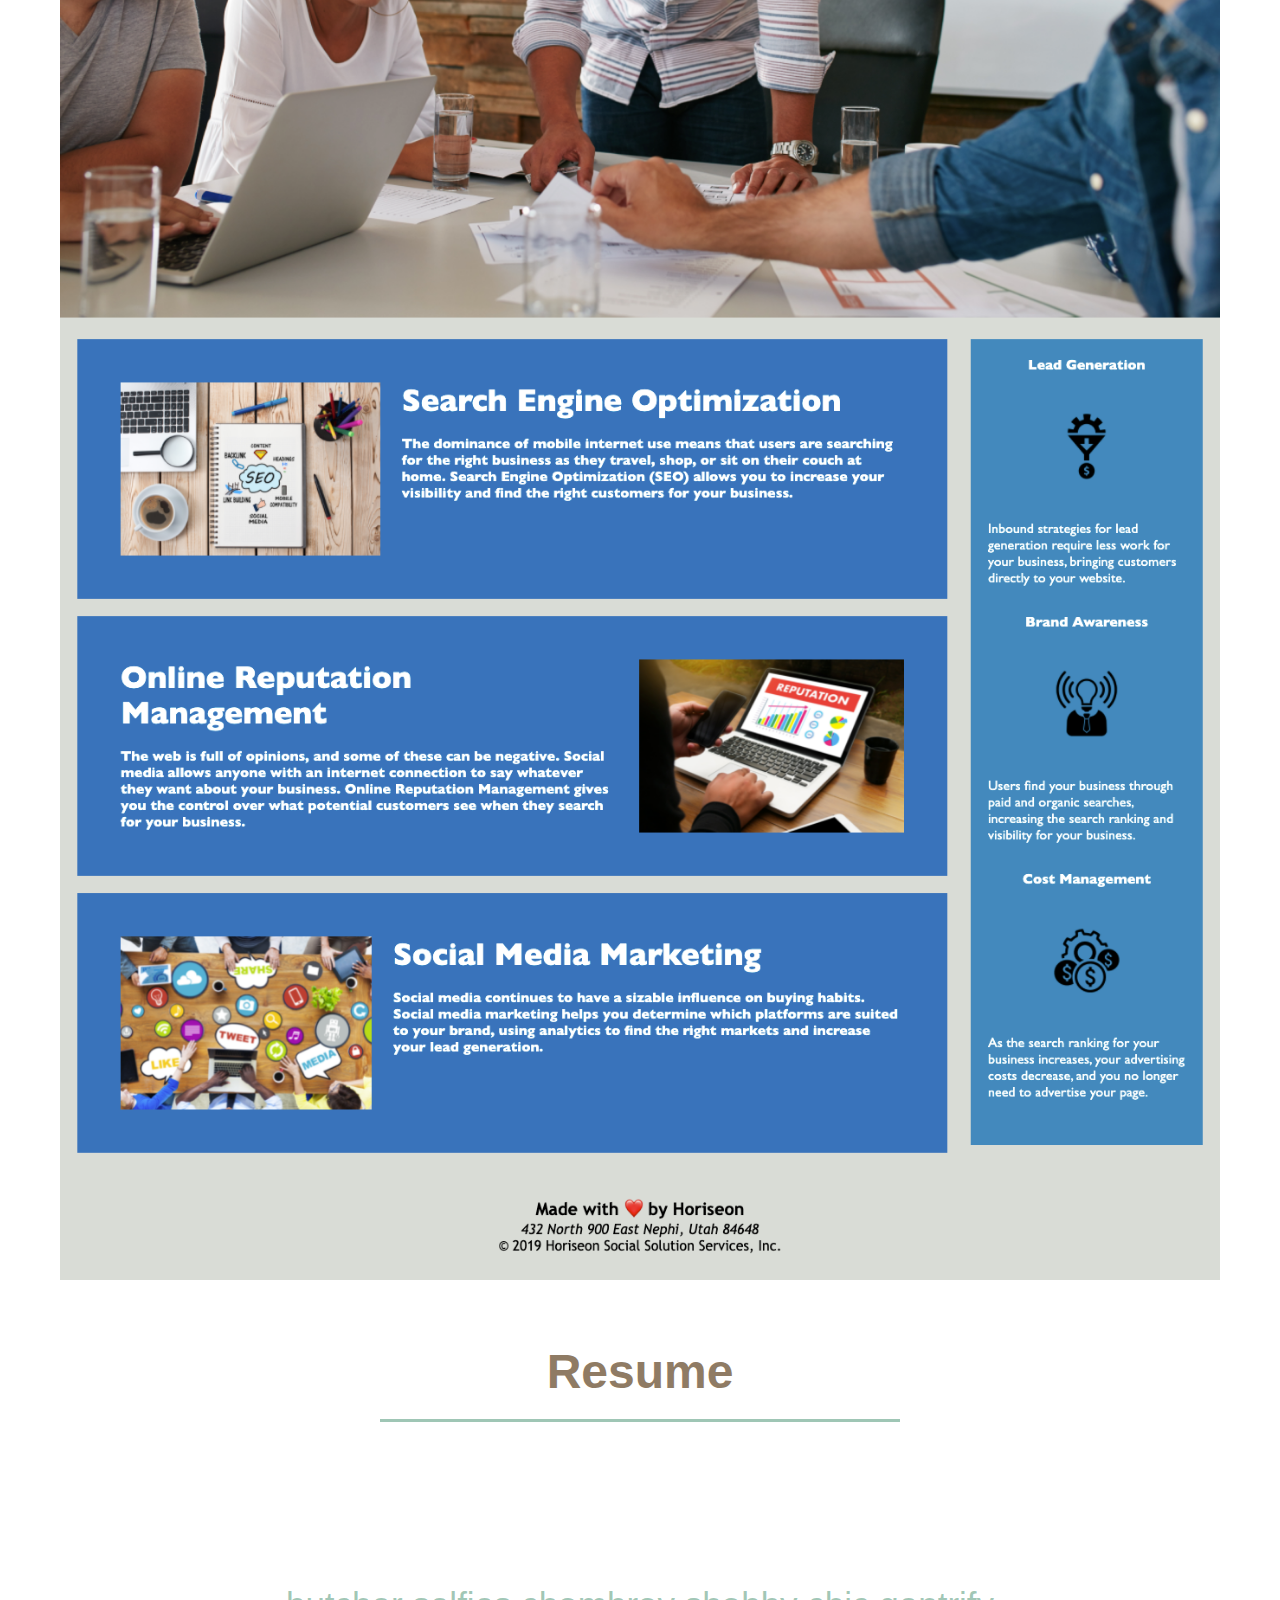
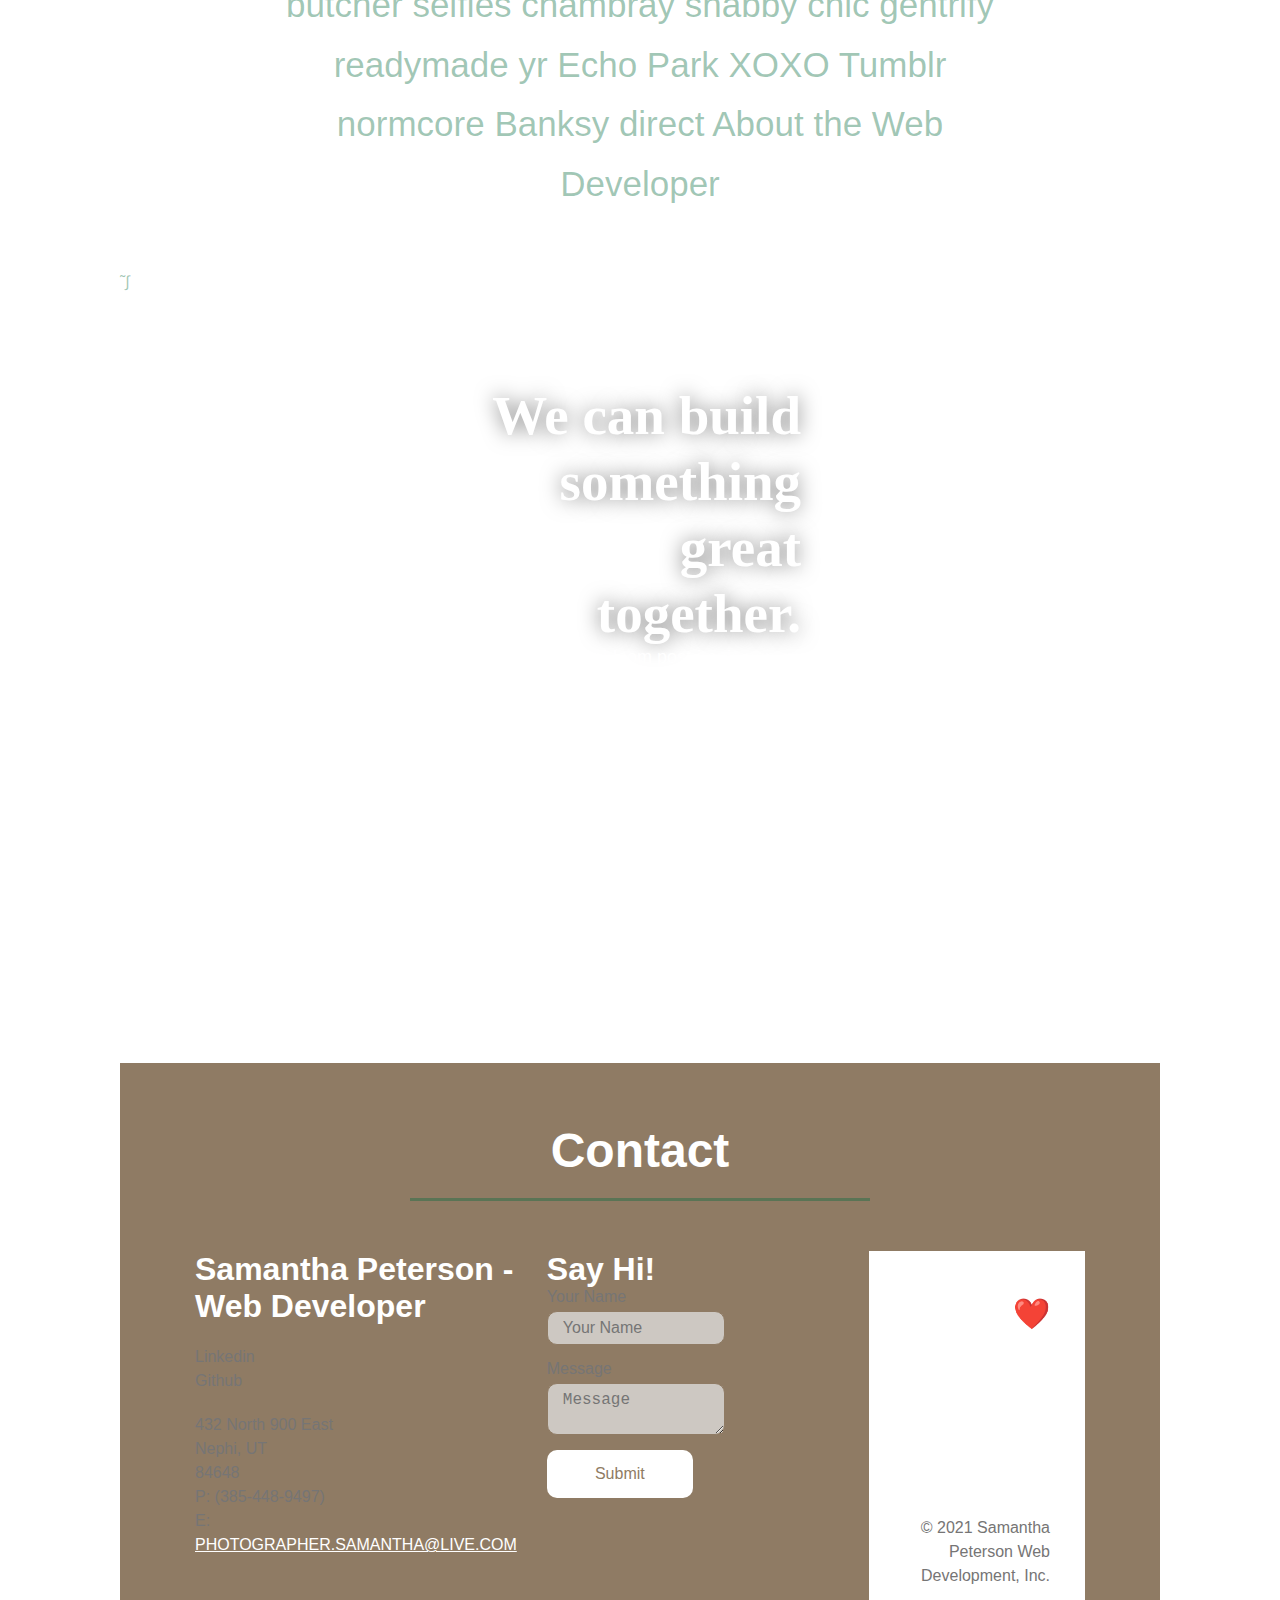
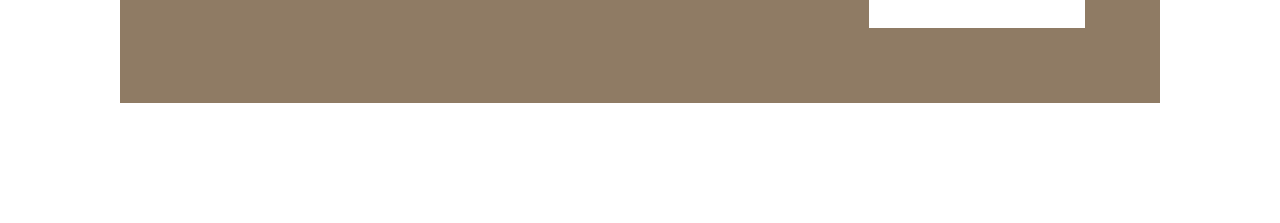
==== commit 717b827d: "please work" ====
--- a/Portfolio/Develop/index.html
+++ b/Portfolio/Develop/index.html
@@ -9,14 +9,10 @@
   <body>
 
 
-
-
-
-
     <!-- navigation tags - block level element -->
     <header>
       <h1>
-        <a href="https://github.com/SamanthaPeterson/">Samantha Peterson Web Developer</p></a>
+        <a href="https://github.com/SamanthaPeterson/">Samantha Peterson Web Developer</a>
       </h1>
       <nav>
         <ul>
@@ -48,15 +44,13 @@
         <p>Web Developer</p> 
       <p>Portfolio</p></h2>
         <p>
-          Welcome to my portfolio page. Web development. Other skills. So on. 
+          Welcome to my portfolio page. Web development. Other skills. So on. Lorem ipsum dolor sit, amet consectetur adipisicing elit. Cumque aperiam excepturi omnis eius odio tempore placeat ullam, deleniti provident ipsum doloribus et cum voluptates neque voluptate necessitatibus harum quam mollitia?
         </p>
       </div>
 
       <div class="hero-form">
         <form>
           <img src="./assets/images/img19.jpeg" alt="Samantha Peterson Web Developer" />
-          <h3>Hello. My name is Sam.</h3>
-          <p>Based out of Utah.</p>
         </form>
       </div>
     </section>
@@ -71,7 +65,7 @@
     <!-- "About the Web Developer" start - <section> -->
     <section id="about-the-web-developer" class="intro">
       <div class="flex-row">
-        <h2 class="section-title primary-border">
+        <h3 class="section-title primary-border">
           About the Web Developer
         </h2>
       </div>
@@ -79,12 +73,15 @@
         <p>
           About the Web Developer
           butcher selfies chambray shabby chic gentrify readymade yr Echo Park XOXO Tumblr normcore Banksy direct 
-          About the Web Developer
+          About the Web Developer Lorem ipsum dolor sit amet consectetur adipisicing elit. Tenetur, blanditiis! Atque sed ea vero accusamus delectus beatae nesciunt aspernatur veritatis. Maiores quisquam nam facere provident corporis amet doloremque molestias tempore.
+          Lorem, ipsum dolor sit amet consectetur adipisicing elit. Beatae, dolorem dicta reprehenderit asperiores at eaque ipsam nam laboriosam iste, veniam necessitatibus, et eveniet consequatur adipisci dolorum dolor ipsa eligendi rerum!
         </p>
       </div>
       <div class="hero-form">
-        <h3></h3>
-        <p>.</p>
+        <p2>"Ultimately, wanting to provide for my son led me to the career path of web development.
+           I want to give him the best future I can while working in a fascinating field."
+          -Samantha Peterson
+        </p2>
         <form>
           <img src="./assets/images/img14.jpg" alt="Sam and Dean Peterson" />
         </form>
@@ -113,497 +110,89 @@
          <img src="./assets/images/img71.png" alt="HTML icon"/>
          <div class="portfolio-bio">
            <a href="https://github.com/SamanthaPeterson/"></a>
-           <h3 class="portfolio-name">HTML <a href="https://github.com/SamanthaPeterson/"></a></h3>
-           <h4 class="portfolio-role">HTML Projects and Skills</h4>
+           <h3 class="portfolio-name"> <a href="https://github.com/SamanthaPeterson/"></a></h3>
+           <h4 class="portfolio-role"> HTML Projects and Skills</h4>
            <p>Lorem ipsum, dolor sit amet consectetur adipisicing elit. Sequi neque animi quo cupiditate commodi saepe culpa sed itaque velit maiores optio dolorem excepturi aperiam dolores, voluptatibus suscipit amet quis repellat!</p>
            <a href="https://github.com/SamanthaPeterson/"></a>
          </div>
        </article>
    
-       <article class="portfolio">
+  <article class="portfolio">
          <img src="./assets/images/img29.png" alt="API icon" />
          <div class="portfolio-bio">
            <a href="https://github.com/SamanthaPeterson/"></a>
-           <h3 class="portfolio-name">API <a href="https://github.com/SamanthaPeterson/"></a></h3>
+           <h3 class="portfolio-name"> <a href="https://github.com/SamanthaPeterson/"></a></h3>
            <h4 class="portfolio-role">API Projects and Skills</h4>
            <p>Lorem ipsum, dolor sit amet consectetur adipisicing elit. Sequi neque animi quo cupiditate commodi saepe culpa sed itaque velit maiores optio dolorem excepturi aperiam dolores, voluptatibus suscipit amet quis repellat!</p>
            <a href="https://github.com/SamanthaPeterson/"></a>  
          </div>
-         </article>
-   
-       <article class="portfolio">
-         <img src="./assets/images/img80.png" alt="javascript icon" />
-         <div class="portfolio-bio">
-           <a href="https://github.com/SamanthaPeterson/">
-           <h3 class="portfolio-name">Javascript <a href="https://github.com/SamanthaPeterson/"></a></h3>
-           <h4 class="portfolio-role">Javascript Projects and Skills</h4>
-           <p>Lorem ipsum, dolor sit amet consectetur adipisicing elit. Sequi neque animi quo cupiditate commodi saepe culpa sed itaque velit maiores optio dolorem excepturi aperiam dolores, voluptatibus suscipit amet quis repellat!</p>
-           <a href="https://github.com/SamanthaPeterson/"></a>
-         </div>
-       </article>
+  </article>
+         <div class="portfolio">
+          <article class="portfolio">
+            <img src="./assets/images/img71.png" alt="CSS icon"/>
+            <div class="portfolio-bio">
+              <a href="https://github.com/SamanthaPeterson/"></a>
+              <h3 class="portfolio-name"> <a href="https://github.com/SamanthaPeterson/"></a></h3>
+              <h4 class="portfolio-role">CSS Projects and Skills</h4>
+              <p>Lorem ipsum, dolor sit amet consectetur adipisicing elit. Sequi neque animi quo cupiditate commodi saepe culpa sed itaque velit maiores optio dolorem excepturi aperiam dolores, voluptatibus suscipit amet quis repellat!</p>
+              <a href="https://github.com/SamanthaPeterson/"></a>
+            </div>
+          </article>
      </div>
    </section>
    <!-- "meet the portfolios" end -->
    
    
    
-
-
-
-
- <!-- "portfolio" start -->
- <section id="portfolio">
+<!--Completed Projects- Tried to do a grid -didn't work, will try again when i have more time -->
+
+<section id="portfolio">
   <div class="flex-row">
     <h2 class="section-title primary-border">
-      Portfolio
+      Completed Projects
     </h2>
   </div>
-
-
-  <div class="portfolio">
-    <article class="portfolio">
-      <img src="./assets/images/img71.png" alt="HTML icon"/>
-      <div class="portfolio-bio">
-        <a href="https://github.com/SamanthaPeterson/"></a>
-        <h3 class="portfolio-name">HTML <a href="https://github.com/SamanthaPeterson/"></a></h3>
-        <h4 class="portfolio-role">HTML Projects and Skills</h4>
-        <p>Lorem ipsum, dolor sit amet consectetur adipisicing elit. Sequi neque animi quo cupiditate commodi saepe culpa sed itaque velit maiores optio dolorem excepturi aperiam dolores, voluptatibus suscipit amet quis repellat!</p>
-        <a href="https://github.com/SamanthaPeterson/"></a>
-      </div>
-    </article>
-
-    <article class="portfolio">
-      <img src="./assets/images/img29.png" alt="API icon" />
-      <div class="portfolio-bio">
-        <a href="https://github.com/SamanthaPeterson/"></a>
-        <h3 class="portfolio-name">API <a href="https://github.com/SamanthaPeterson/"></a></h3>
-        <h4 class="portfolio-role">API Projects and Skills</h4>
-        <p>Lorem ipsum, dolor sit amet consectetur adipisicing elit. Sequi neque animi quo cupiditate commodi saepe culpa sed itaque velit maiores optio dolorem excepturi aperiam dolores, voluptatibus suscipit amet quis repellat!</p>
-        <a href="https://github.com/SamanthaPeterson/"></a>  
-      </div>
-      </article>
-
-    <article class="portfolio">
-      <img src="./assets/images/img80.png" alt="javascript icon" />
-      <div class="portfolio-bio">
-        <a href="https://github.com/SamanthaPeterson/">
-        <h3 class="portfolio-name">Javascript <a href="https://github.com/SamanthaPeterson/"></a></h3>
-        <h4 class="portfolio-role">Javascript Projects and Skills</h4>
-        <p>Lorem ipsum, dolor sit amet consectetur adipisicing elit. Sequi neque animi quo cupiditate commodi saepe culpa sed itaque velit maiores optio dolorem excepturi aperiam dolores, voluptatibus suscipit amet quis repellat!</p>
-        <a href="https://github.com/SamanthaPeterson/"></a>
-      </div>
-    </article>
+<div class="the-row-padding the-center">
+  <div class="the-col m3">
+    <img src="./assets/images/m1.png"  style="width:100%" onclick="onClick(this)" class="the-hover-opacity" alt="img descrip">
   </div>
-</section>
-<!-- "meet the portfolios" end -->
-
-
-
-
- <!-- "portfolio" start -->
- <section id="portfolio">
-  <div class="flex-row">
-    <h2 class="section-title primary-border">
-      Portfolio
-    </h2>
-  </div>
-
-
-  <div class="portfolio">
-    <article class="portfolio">
-      <img src="./assets/images/img71.png" alt="HTML icon"/>
-      <div class="portfolio-bio">
-        <a href="https://github.com/SamanthaPeterson/"></a>
-        <h3 class="portfolio-name">HTML <a href="https://github.com/SamanthaPeterson/"></a></h3>
-        <h4 class="portfolio-role">HTML Projects and Skills</h4>
-        <p>Lorem ipsum, dolor sit amet consectetur adipisicing elit. Sequi neque animi quo cupiditate commodi saepe culpa sed itaque velit maiores optio dolorem excepturi aperiam dolores, voluptatibus suscipit amet quis repellat!</p>
-        <a href="https://github.com/SamanthaPeterson/"></a>
-      </div>
-    </article>
-
-    <article class="portfolio">
-      <img src="./assets/images/img29.png" alt="API icon" />
-      <div class="portfolio-bio">
-        <a href="https://github.com/SamanthaPeterson/"></a>
-        <h3 class="portfolio-name">API <a href="https://github.com/SamanthaPeterson/"></a></h3>
-        <h4 class="portfolio-role">API Projects and Skills</h4>
-        <p>Lorem ipsum, dolor sit amet consectetur adipisicing elit. Sequi neque animi quo cupiditate commodi saepe culpa sed itaque velit maiores optio dolorem excepturi aperiam dolores, voluptatibus suscipit amet quis repellat!</p>
-        <a href="https://github.com/SamanthaPeterson/"></a>  
-      </div>
-      </article>
-
-    <article class="portfolio">
-      <img src="./assets/images/img80.png" alt="javascript icon" />
-      <div class="portfolio-bio">
-        <a href="https://github.com/SamanthaPeterson/">
-        <h3 class="portfolio-name">Javascript <a href="https://github.com/SamanthaPeterson/"></a></h3>
-        <h4 class="portfolio-role">Javascript Projects and Skills</h4>
-        <p>Lorem ipsum, dolor sit amet consectetur adipisicing elit. Sequi neque animi quo cupiditate commodi saepe culpa sed itaque velit maiores optio dolorem excepturi aperiam dolores, voluptatibus suscipit amet quis repellat!</p>
-        <a href="https://github.com/SamanthaPeterson/"></a>
-      </div>
-    </article>
-  </div>
-</section>
-
-<!-- "portfolio" end -->
-
-
-
-
-
-
-
-
-
-    <!-- "resume"   Portfolio start -->
+   
+  <!-- Completed Projects  end -->
+ 
+
+
+
+    <!-- "resume"    start -->
     <section id="resume" class="spresume">
       <div class="flex-row">
         <h2 class="section-title secondary-border">
           Resume
         </h2> 
       </div>
-      <div class="spresume">
-        <h3>spresume 1.</h3>
-        <div class="spresume-info">
-          <div class="spresume-img">
-            <img jpg="./assets/images/spresume-1.svg" alt="" />
-          </div>
-          <div class="spresume-text">
-            <h4>Fill Out The Form Above</h4>
-            <p>You're already here, so why not?</p>
-          </div>
-        </div>
-      </div>
-      <div class="spresume">
-        <h3>spresume 2.</h3>
-        <div class="spresume-info">
-          <div class="spresume-img">
-            <img img="  alt="" />
-          </div>
-          <div class="spresume-text">
-            <h4>Consult With One Of Our portfolios</h4>
-            <p>Are you here to build muscle, lose weight, or just feel good?</p>
-          </div>
-        </div>
-      </div>
-      <div class="spresume">
-        <h3>spresume 3.</h3>
-        <div class="spresume-info">
-          <div class="spresume-img">
-            <img src="./assets/images/spresume-3.svg" alt="" />
-          </div>
-          <div class="spresume-text">
-            <h4>Get Running</h4>
-            <p>Hit the ground running (literally) once your portfolio lays out your plan.</p>
-          </div>
-        </div>
-      </div>
-      <div class="resume">
-        <h3>spresume 4.</h3>
-        <div class="resume-img">
-            <img src="./assets/images/spresume-4.svg" alt="" />
-          </div>
-          <div class="resume-text">
-            <h4>See Results</h4>
-            <p>Lorem ipsum dolor sit amet, consectetur adipisicing elit. Recusandae ullam molestiae quidem ratione incidunt, necessitatibus eos nemo eligendi quam quas enim minima illo iure libero natus obcaecati asperiores cumque dolor.</p>
-          </div>
-        </div>
-      </div>
-    </section>
-    <!-- "resume"  resume end -->
-   
-
-
-
-<!-- Second Parallax Image with Portfolio Text -->
-<div class="bgimg-2 advcss2-display-container advcss2-opacity-min">
-  <div class="advcss2-display-middle">
-    <span class="advcss2-xxlarge advcss2-text-white advcss2-wide">PORTFOLIO</span>
-  </div>
-</div>
-
-<!-- Container (Portfolio Section) -->
-<div class="advcss2-content advcss2-container advcss2-padding-64" id="portfolio">
-  <h3 class="advcss2-center">MY WORK</h3>
-  <p class="advcss2-center"><em>Here are some of my latest lorem work ipsum tipsum.<br> Click on the images to make them bigger</em></p><br>
-
-  <!-- Responsive Grid. Four columns on tablets, laptops and desktops. Will stack on mobile devices/small screens (100% width) -->
-  <div class="advcss2-row-padding advcss2-center">
-    <div class="advcss2-col m3">
-      <img src="/advcss2images/p1.jpg" style="width:100%" onclick="onClick(this)" class="advcss2-hover-opacity" alt="The mist over the mountains">
-    </div>
-
-    <div class="advcss2-col m3">
-      <img src="/advcss2images/p2.jpg" style="width:100%" onclick="onClick(this)" class="advcss2-hover-opacity" alt="Coffee beans">
-    </div>
-
-    <div class="advcss2-col m3">
-      <img src="/advcss2images/p3.jpg" style="width:100%" onclick="onClick(this)" class="advcss2-hover-opacity" alt="Bear closeup">
-    </div>
-
-    <div class="advcss2-col m3">
-      <img src="/advcss2images/p4.jpg" style="width:100%" onclick="onClick(this)" class="advcss2-hover-opacity" alt="Quiet ocean">
-    </div>
-  </div>
-
-  <div class="advcss2-row-padding advcss2-center advcss2-section">
-    <div class="advcss2-col m3">
-      <img src="/advcss2images/p5.jpg" style="width:100%" onclick="onClick(this)" class="advcss2-hover-opacity" alt="The mist">
-    </div>
-
-    <div class="advcss2-col m3">
-      <img src="/advcss2images/p6.jpg" style="width:100%" onclick="onClick(this)" class="advcss2-hover-opacity" alt="My beloved typewriter">
-    </div>
-
-    <div class="advcss2-col m3">
-      <img src="/advcss2images/p7.jpg" style="width:100%" onclick="onClick(this)" class="advcss2-hover-opacity" alt="Empty ghost train">
-    </div>
-
-    <div class="advcss2-col m3">
-      <img src="/advcss2images/p8.jpg" style="width:100%" onclick="onClick(this)" class="advcss2-hover-opacity" alt="Sailing">
-    </div>
-    <button class="advcss2-button advcss2-padding-large advcss2-light-grey" style="margin-top:64px">LOAD MORE</button>
-  </div>
-</div>
-
-
-
-
-
-
-
-
-
-
- <div class="wrapper">
-  <div>One</div>
-  <div>Two</div>
-  <div>Three</div>
-  <div>Four</div>
-  <div>Five</div>
-</div>
-
-
-
-
-
-
-
-
-
-<!-- hero/jumbotron -->  
-<section class="hero">
-  <div class="hero-cta">
-    <h2>Hello. My name is Samantha</h2>
-    <p>
-      Welcome to my portfolio page. Web development. Other skills. So on. 
-    </p>
-  </div>
-
-  <div class="hero-form">
-    <h3>Hello. My name is Sam.</h3>
-    <p>Welcome to my portfolio page.</p>
-    <form>
-      <label for="name">Your Name</label>
-      <input type="text" placeholder="Your Name" id="name" name="name" class="form-input" />
-      <label for="email">Your Email</label>
-      <input type="email" placeholder="Email Address" id="email" name="email" class="form-input" />
-      <label for="phone">Phone Number</label>
-      <input type="tel" placeholder="Phone Number" name="phone" id="phone" class="form-input" />
-      <p>
-        Have you worked out with a portfolio before?
-        <span class="radio-wrapper">
-          <input type="radio" name="portfolio-confirm" id="portfolio-yes" />
-          <label for="portfolio-yes">Yes</label>
-        </span>
-        <span class="radio-wrapper">
-          <input type="radio" name="portfolio-confirm" id="portfolio-no" />
-          <label for="portfolio-no">No</label>
-        </span>
-      </p>
-      <p>
-        <span class="checkbox-wrapper">
-          <input type="checkbox" name="checkpoint1" id="checkbox" />
-          <label for="checkbox">I acknowledge that I am at least 18 years of age.</label>
-        </span>
-      </p>
-      <button type="submit">
-        Get running!
-      </button>
-    </form>
-  </div>
-</section>
-<!-- end header -->
-
-
-
-
-
-
-
-
-
-
-<!-- "portfolio" start -->
-<section id="portfolio">
- <div class="flex-row">
-   <h2 class="section-title primary-border">
-     <a href="https://github.com/SamanthaPeterson/"></a>
-     Portfolio
-   </h2>
- </div>
-
- <div class="portfolio">
-   <article class="portfolio">
-     <img src="." alt="Harry Smith wearing a headband and lifting comically small pink weights" />
-     <div class="portfolio-bio">
-       <a href="https://github.com/SamanthaPeterson/"></a>
-       <h3 class="portfolio-name">Arron spresumehens</h3>
-       <h4 class="portfolio-role">Speed / Strength</h4>
-       <p>Lorem ipsum, dolor sit amet consectetur adipisicing elit. Sequi neque animi quo cupiditate commodi saepe culpa sed itaque velit maiores optio dolorem excepturi aperiam dolores, voluptatibus suscipit amet quis repellat!</p>
-     </div>
-   </article>
-
-   <article class="portfolio">
-     <img src="./assets/images/portfolio-2.jpg" alt="Joanna Gill cooling off after a work out" />
-     <div class="portfolio-bio">
-       <a href="https://github.com/SamanthaPeterson/"></a>
-       <h3 class="portfolio-name">Joanna Gill</h3>
-       <h4 class="portfolio-role">Endurance</h4>
-       <p>Lorem ipsum, dolor sit amet consectetur adipisicing elit. Sequi neque animi quo cupiditate commodi saepe culpa sed itaque velit maiores optio dolorem excepturi aperiam dolores, voluptatibus suscipit amet quis repellat!</p>
-       </div>
-     </article>
-
-   <article class="portfolio">
-     <img src="." alt="Harry Smith wearing a headband and lifting comically small pink weights" />
-     <div class="portfolio-bio">
-       <a href="https://github.com/SamanthaPeterson/">
-       <h3 class="portfolio-name">Harry "The Headband" Smith</h3>
-       <h4 class="portfolio-role">Strength</h4>
-       <p>Lorem ipsum, dolor sit amet consectetur adipisicing elit. Sequi neque animi quo cupiditate commodi saepe culpa sed itaque velit maiores optio dolorem excepturi aperiam dolores, voluptatibus suscipit amet quis repellat!</p>
-     </div>
-   </article>
- </div>
-</section>
-<!-- "meet the portfolios" end -->
-
-
-
-
-
-
-
-
-
-<!-- Second Parallax Image with Portfolio Text -->
-<div class="bgimg-2 advcss2-display-container advcss2-opacity-min">
-  <div class="advcss2-display-middle">
-    <span class="advcss2-xxlarge advcss2-text-white advcss2-wide">PORTFOLIO</span>
-  </div>
-</div>
-
-
-
-
-
-
-
-<!-- Container (Portfolio Section) -->
-<div class="advcss2-content advcss2-container advcss2-padding-64" id="portfolio">
-  <h3 class="advcss2-center">MY WORK</h3>
-  <p class="advcss2-center"><em>Here are some of my latest lorem work ipsum tipsum.<br> Click on the images to make them bigger</em></p><br>
-
-
-
-
-
-
-
-
-
-
-
-  <!-- Responsive Grid. Four columns on tablets, laptops and desktops. Will stack on mobile devices/small screens (100% width) -->
-  <div class="advcss2-row-padding advcss2-center">
-    <div class="advcss2-col m3">
-      <img src="/advcss2images/p1.jpg" style="width:100%" onclick="onClick(this)" class="advcss2-hover-opacity" alt="The mist over the mountains">
-    </div>
-
-    <div class="advcss2-col m3">
-      <img src="/advcss2images/p2.jpg" style="width:100%" onclick="onClick(this)" class="advcss2-hover-opacity" alt="Coffee beans">
-    </div>
-
-    <div class="advcss2-col m3">
-      <img src="/advcss2images/p3.jpg" style="width:100%" onclick="onClick(this)" class="advcss2-hover-opacity" alt="Bear closeup">
-    </div>
-
-    <div class="advcss2-col m3">
-      <img src="/advcss2images/p4.jpg" style="width:100%" onclick="onClick(this)" class="advcss2-hover-opacity" alt="Quiet ocean">
-    </div>
-  </div>
-
-  <div class="advcss2-row-padding advcss2-center advcss2-section">
-    <div class="advcss2-col m3">
-      <img src="/advcss2images/p5.jpg" style="width:100%" onclick="onClick(this)" class="advcss2-hover-opacity" alt="The mist">
-    </div>
-
-    <div class="advcss2-col m3">
-      <img src="/advcss2images/p6.jpg" style="width:100%" onclick="onClick(this)" class="advcss2-hover-opacity" alt="My beloved typewriter">
-    </div>
-
-    <div class="advcss2-col m3">
-      <img src="/advcss2images/p7.jpg" style="width:100%" onclick="onClick(this)" class="advcss2-hover-opacity" alt="Empty ghost train">
-    </div>
-
-    <div class="advcss2-col m3">
-      <img src="/advcss2images/p8.jpg" style="width:100%" onclick="onClick(this)" class="advcss2-hover-opacity" alt="Sailing">
-    </div>
-    <button class="advcss2-button advcss2-padding-large advcss2-light-grey" style="margin-top:64px">LOAD MORE</button>
-  </div>
-</div>
-
-
-
-
-
-
-
-
-<!-- Modal for full size images on click-->
-<div id="modal01" class="advcss2-modal advcss2-black" onclick="this.style.display='none'">
-  <span class="advcss2-button advcss2-large advcss2-black advcss2-display-topright" title="Close Modal Image"><i class="fa fa-remove"></i></span>
-  <div class="advcss2-modal-content advcss2-animate-zoom advcss2-center advcss2-transparent advcss2-padding-64">
-    <img id="img01" class="advcss2-image">
-    <p id="caption" class="advcss2-opacity advcss2-large"></p>
-  </div>
-</div>
-
-
-
-
-
- <!-- end navigation -->
- <div class="wrapper">
-  <div>One</div>
-  <div>Two</div>
-  <div>Three</div>
-  <div>Four</div>
-  <div>Five</div>
-</div>
-
-
-
-
-
-
-
-
-
+
+    <!-- "Resume" start - <section> -->
+      <section id="about-the-web-developer" class="intro">
+        <div class="flex-row">
+          <h2 class="section-title primary-border">
+          </h2>
+        </div>
+        <div class="flex-row">
+          <p>
+            butcher selfies chambray shabby chic gentrify readymade yr Echo Park XOXO Tumblr normcore Banksy direct 
+            About the Web Developer
+          </p>
+       
+        </div>
+      </section>
+      <!-- end header -->
+
+
+˜∫
 
 <!-- hero/jumbotron -->
 <section class="hero">
   <div class="hero-cta">
-    <h2>Start Building Habits.</h2>
+    <h2>We can build something great together.</h2>
     <p>
       seitan heirloom post-ironic pop-up iPhone mlkshk hella selfies fashion axe occupy readymade put a bird on it
       messenger bag Wes Anderson Schlitz plaid Bushwick church-key lo-fi skateboard slow-carb hashtag trust fund
@@ -612,81 +201,21 @@
       probably haven't heard of them yr banh mi asymmetrical art party selvage letterpress High Life.
     </p>
   </div>
-
-
-
-
-
-
-
-
-  
-
-
-
-
-
-
-
-
-
- <!-- Hide this text on small devices -->
- <div class="advcss2-col m6 advcss2-hide-small advcss2-padding-large">
-  <p>Welcome to my website. I am lorem ipsum consectetur adipiscing elit, sed do eiusmod tempor incididunt ut labore et dolore magna aliqua. Ut enim ad minim veniam, quis nostrud exercitation ullamco laboris nisi ut aliquip ex ea commodo consequat. Duis aute irure
-    dolor in reprehenderit in voluptate velit esse cillum dolore eu fugiat nulla pariatur. Excepteur sint occaecat cupidatat non proident, sunt in culpa qui officia deserunt mollit anim id est laborum consectetur adipiscing elit, sed do eiusmod tempor
-    incididunt ut labore et dolore magna aliqua. Ut enim ad minim veniam, quis nostrud exercitation ullamco laboris nisi ut aliquip ex ea commodo consequat.</p>
-</div>
-</div>
-<p class="advcss2-large advcss2-center advcss2-padding-16">Im really good at:</p>
-<p class="advcss2-wide"><i class="fa fa-camera"></i>Photography</p>
-<div class="advcss2-light-grey">
-<div class="advcss2-container advcss2-padding-small advcss2-dark-grey advcss2-center" style="width:90%">90%</div>
-</div>
-<p class="advcss2-wide"><i class="fa fa-laptop"></i>Web Design</p>
-<div class="advcss2-light-grey">
-<div class="advcss2-container advcss2-padding-small advcss2-dark-grey advcss2-center" style="width:85%">85%</div>
-</div>
-<p class="advcss2-wide"><i class="fa fa-photo"></i>Photoshop</p>
-<div class="advcss2-light-grey">
-<div class="advcss2-container advcss2-padding-small advcss2-dark-grey advcss2-center" style="width:75%">75%</div>
-</div>
-</div>
-
-
-
-
-
-
-
-<div class="advcss2-row advcss2-center advcss2-dark-grey advcss2-padding-16">
-<div class="advcss2-quarter advcss2-section">
-<span class="advcss2-xlarge">14+</span><br>
-Partners
-</div>
-<div class="advcss2-quarter advcss2-section">
-<span class="advcss2-xlarge">55+</span><br>
-Projects Done
-</div>
-<div class="advcss2-quarter advcss2-section">
-<span class="advcss2-xlarge">89+</span><br>
-Happy Clients
-</div>
-<div class="advcss2-quarter advcss2-section">
-<span class="advcss2-xlarge">150+</span><br>
-Meetings
-</div>
-</div>
-
-
-
-
-
-
-
-
-
-    <!-- "Contact" start -->
-    <section id="Contact" class="contact">
+ </section>
+
+    <!-- "end of but needs another name " start -->
+
+
+
+    <!-- "Contact/Footer" start -->
+    <!-- "Contact/Footer" start -->
+
+
+    <!-- "Contact/Footer" start -->
+
+
+
+    <section id="contact" class="contact">
       <div class="flex-row">
         <h2 class="section-title secondary-border">
           Contact
@@ -697,14 +226,10 @@
         <div>
           <h3>Samantha Peterson - Web Developer</h3>
           <p>
-            Any questions or concerns before signing up? 
+            Linkedin <link rel="website" href="https://www.linkedin.com/in/samantha-peterson-web-developer-photographer/"> 
             <br/>
-            Let us know and we'll be happy to talk to you!
+            Github <link rel="website" href="https://github.com/SamanthaPeterson"> 
           </p>
-
-
-
-
 
 
 
@@ -720,12 +245,8 @@
 
 
 
-
-
-
-
         <div class="contact-form">
-          <h3>Contact Us</h3>
+          <h3>Say Hi!</h3>
           <form>
             <label for="contact-name">Your Name</label>
             <input type="text" id="contact-name" placeholder="Your Name" />
@@ -736,443 +257,20 @@
             <button type="submit">Submit</button>
           </form>
         </div>
-        
-
-
-
-
-
-
-        <iframe
-          src="https://www.google.com/maps/embed?pb=!1m14!1m12!1m3!1d12182.30520634488!2d-74.0652613!3d40.2407219!2m3!1f0!2f0!3f0!3m2!1i1024!2i768!4f13.1!5e0!3m2!1sen!2sus!4v1561060983193!5m2!1sen!2sus"
-          frameborder="0" style="border:0" allowfullscreen>
-        </iframe>
-      </div>
-    </section>
-    <!-- "reach out" end -->
-
-
-
+        <p></p>
+
+    <!-- "contact" end -->
 
 
 
 
     <!-- footer -->
     <footer>
-      <h2>❤️ Designed by Samantha Peterson</h2>
       <div>
-        <a href="./privacy-policy.html">Read Our Privacy Policy</a><br/>
-        &copy; 2021 Samantha Peterson Web Development, Inc.
+        <h2>❤️ Designed by Samantha Peterson</h2>
+          &copy; 2021 Samantha Peterson Web Development, Inc.
       </div>
     </footer>
-    <!-- footer end -->
+    <!-- "Contact/Footer" End  -->
   </body>
-</html>
-
-
-
-
-
-
-
-
-<!-- Third Parallax Image with Portfolio Text -->
-<div class="bgimg-3 advcss2-display-container advcss2-opacity-min">
-  <div class="advcss2-display-middle">
-     <span class="advcss2-xxlarge advcss2-text-white advcss2-wide">CONTACT</span>
-  </div>
-</div>
-
-
-
-
-
-
-<!-- Container (Contact Section) -->
-<div class="advcss2-content advcss2-container advcss2-padding-64" id="contact">
-  <h3 class="advcss2-center">WHERE I WORK</h3>
-  <p class="advcss2-center"><em>I'd love your feedback!</em></p>
-
-  <div class="advcss2-row advcss2-padding-32 advcss2-section">
-    <div class="advcss2-col m4 advcss2-container">
-      <img src="/advcss2images/map.jpg" class="advcss2-image advcss2-round" style="width:100%">
-    </div>
-    <div class="advcss2-col m8 advcss2-panel">
-      <div class="advcss2-large advcss2-margin-bottom">
-        <i class="fa fa-map-marker fa-fw advcss2-hover-text-black advcss2-xlarge advcss2-margin-right"></i> Chicago, US<br>
-        <i class="fa fa-phone fa-fw advcss2-hover-text-black advcss2-xlarge advcss2-margin-right"></i> Phone: +00 151515<br>
-        <i class="fa fa-envelope fa-fw advcss2-hover-text-black advcss2-xlarge advcss2-margin-right"></i> Email: mail@mail.com<br>
-      </div>
-      <p>Swing by for a cup of <i class="fa fa-coffee"></i>, or leave me a note:</p>
-      <form action="/action_page.php" target="_blank">
-        <div class="advcss2-row-padding" style="margin:0 -16px 8px -16px">
-          <div class="advcss2-half">
-            <input class="advcss2-input advcss2-border" type="text" placeholder="Name" required name="Name">
-          </div>
-          <div class="advcss2-half">
-            <input class="advcss2-input advcss2-border" type="text" placeholder="Email" required name="Email">
-          </div>
-        </div>
-        <input class="advcss2-input advcss2-border" type="text" placeholder="Message" required name="Message">
-        <button class="advcss2-button advcss2-black advcss2-right advcss2-section" type="submit">
-          <i class="fa fa-paper-plane"></i> SEND MESSAGE
-        </button>
-      </form>
-    </div>
-  </div>
-</div>
-
-
-
-
-
-
-
-<!-- Footer -->
-<footer class="advcss2-center advcss2-black advcss2-padding-64 advcss2-opacity advcss2-hover-opacity-off">
-  <a href="#home" class="advcss2-button advcss2-light-grey"><i class="fa fa-arrow-up advcss2-margin-right"></i>To the top</a>
-  <div class="advcss2-xlarge advcss2-section">
-    <i class="fa fa-facebook-official advcss2-hover-opacity"></i>
-    <i class="fa fa-instagram advcss2-hover-opacity"></i>
-    <i class="fa fa-snapchat advcss2-hover-opacity"></i>
-    <i class="fa fa-pinterest-p advcss2-hover-opacity"></i>
-    <i class="fa fa-twitter advcss2-hover-opacity"></i>
-    <i class="fa fa-linkedin advcss2-hover-opacity"></i>
-  </div>
-  <p>Powered by <a href="https://www.advcss2schools.com/advcss2css/default.asp" title="advcss2.CSS" target="_blank" class="advcss2-hover-text-green">advcss2.css</a></p>
-</footer>
- 
-
-
-
-
-
-<script>
-// Modal Image Gallery
-function onClick(element) {
-  document.getElementById("img01").src = element.src;
-  document.getElementById("modal01").style.display = "block";
-  var captionText = document.getElementById("caption");
-  captionText.innerHTML = element.alt;
-}
-
-
-
-
-
-
-// Change style of navbar on scroll
-window.onscroll = function() {myFunction()};
-function myFunction() {
-    var navbar = document.getElementById("myNavbar");
-    if (document.body.scrollTop > 100 || document.documentElement.scrollTop > 100) {
-        navbar.className = "advcss2-bar" + " advcss2-card" + " advcss2-animate-top" + " advcss2-white";
-    } else {
-        navbar.className = navbar.className.replace(" advcss2-card advcss2-animate-top advcss2-white", "");
-    }
-}
-
-
-// Used to toggle the menu on small screens when clicking on the menu button
-function toggleFunction() {
-    var x = document.getElementById("navDemo");
-    if (x.className.indexOf("advcss2-show") == -1) {
-        x.className += " advcss2-show";
-    } else {
-        x.className = x.className.replace(" advcss2-show", "");
-    }
-}
-</script>
-
-</body>
-</html>
-
-
-
-
-
-
-<!DOCTYPE html>
-<html>
-<title>advcss2.CSS Template</title>
-<meta charset="UTF-8">
-<meta name="viewport" content="width=device-width, initial-scale=1">
-<link rel="stylesheet" href="https://www.advcss2schools.com/advcss2css/4/advcss2.css">
-<link rel="stylesheet" href="https://fonts.googleapis.com/css?family=Lato">
-<link rel="stylesheet" href="https://cdnjs.cloudflare.com/ajax/libs/font-awesome/4.7.0/css/font-awesome.min.css">
-<style>
-body,h1,h2,h3,h4,h5,h6 {font-family: "Lato", sans-serif;}
-body, html {
-  height: 100%;
-  color: #777;
-  line-height: 1.8;
-}
-
-/* Create a Parallax Effect */
-.bgimg-1, .bgimg-2, .bgimg-3 {
-  background-attachment: fixed;
-  background-position: center;
-  background-repeat: no-repeat;
-  background-size: cover;
-}
-
-/* First image (Logo. Full height) */
-.bgimg-1 {
-  background-image: url('/advcss2images/parallax1.jpg');
-  min-height: 100%;
-}
-
-/* Second image (Portfolio) */
-.bgimg-2 {
-  background-image: url("/advcss2images/parallax2.jpg");
-  min-height: 400px;
-}
-
-/* Third image (Contact) */
-.bgimg-3 {
-  background-image: url("/advcss2images/parallax3.jpg");
-  min-height: 400px;
-}
-
-.advcss2-wide {letter-spacing: 10px;}
-.advcss2-hover-opacity {cursor: pointer;}
-
-/* Turn off parallax scrolling for tablets and phones */
-@media only screen and (max-device-width: 1600px) {
-  .bgimg-1, .bgimg-2, .bgimg-3 {
-    background-attachment: scroll;
-    min-height: 400px;
-  }
-}
-</style>
-<body>
-
-<!-- Navbar (sit on top) -->
-<div class="advcss2-top">
-  <div class="advcss2-bar" id="myNavbar">
-    <a class="advcss2-bar-item advcss2-button advcss2-hover-black advcss2-hide-medium advcss2-hide-large advcss2-right" href="javascript:void(0);" onclick="toggleFunction()" title="Toggle Navigation Menu">
-      <i class="fa fa-bars"></i>
-    </a>
-    <a href="#home" class="advcss2-bar-item advcss2-button">HOME</a>
-    <a href="#about" class="advcss2-bar-item advcss2-button advcss2-hide-small"><i class="fa fa-user"></i> ABOUT</a>
-    <a href="#portfolio" class="advcss2-bar-item advcss2-button advcss2-hide-small"><i class="fa fa-th"></i> PORTFOLIO</a>
-    <a href="#contact" class="advcss2-bar-item advcss2-button advcss2-hide-small"><i class="fa fa-envelope"></i> CONTACT</a>
-    <a href="#" class="advcss2-bar-item advcss2-button advcss2-hide-small advcss2-right advcss2-hover-red">
-      <i class="fa fa-search"></i>
-    </a>
-  </div>
-
-  <!-- Navbar on small screens -->
-  <div id="navDemo" class="advcss2-bar-block advcss2-white advcss2-hide advcss2-hide-large advcss2-hide-medium">
-    <a href="#about" class="advcss2-bar-item advcss2-button" onclick="toggleFunction()">ABOUT</a>
-    <a href="#portfolio" class="advcss2-bar-item advcss2-button" onclick="toggleFunction()">PORTFOLIO</a>
-    <a href="#contact" class="advcss2-bar-item advcss2-button" onclick="toggleFunction()">CONTACT</a>
-    <a href="#" class="advcss2-bar-item advcss2-button">SEARCH</a>
-  </div>
-</div>
-
-<!-- First Parallax Image with Logo Text -->
-<div class="bgimg-1 advcss2-display-container advcss2-opacity-min" id="home">
-  <div class="advcss2-display-middle" style="white-space:nowrap;">
-    <span class="advcss2-center advcss2-padding-large advcss2-black advcss2-xlarge advcss2-wide advcss2-animate-opacity">MY <span class="advcss2-hide-small">WEBSITE</span> LOGO</span>
-  </div>
-</div>
-
-<!-- Container (About Section) -->
-<div class="advcss2-content advcss2-container advcss2-padding-64" id="about">
-  <h3 class="advcss2-center">ABOUT ME</h3>
-  <p class="advcss2-center"><em>I love photography</em></p>
-  <p>We have created a fictional "personal" website/blog, and our fictional character is a hobby photographer. Lorem ipsum dolor sit amet, consectetur adipiscing elit, sed do eiusmod tempor incididunt ut labore et dolore magna aliqua. Ut enim ad minim veniam,
-    quis nostrud exercitation ullamco laboris nisi ut aliquip ex ea commodo consequat. Duis aute irure dolor in reprehenderit in voluptate velit esse cillum dolore eu fugiat nulla pariatur. Excepteur sint occaecat cupidatat non proident, sunt in culpa
-    qui officia deserunt mollit anim id est laborum consectetur adipiscing elit, sed do eiusmod tempor incididunt ut labore et dolore magna aliqua. Ut enim ad minim veniam, quis nostrud exercitation ullamco laboris nisi ut aliquip ex ea commodo consequat.</p>
-  <div class="advcss2-row">
-    <div class="advcss2-col m6 advcss2-center advcss2-padding-large">
-      <p><b><i class="fa fa-user advcss2-margin-right"></i>My Name</b></p><br>
-      <img src="/advcss2images/avatar_hat.jpg" class="advcss2-round advcss2-image advcss2-opacity advcss2-hover-opacity-off" alt="Photo of Me" width="500" height="333">
-    </div>
-
-    <!-- Hide this text on small devices -->
-    <div class="advcss2-col m6 advcss2-hide-small advcss2-padding-large">
-      <p>Welcome to my website. I am lorem ipsum consectetur adipiscing elit, sed do eiusmod tempor incididunt ut labore et dolore magna aliqua. Ut enim ad minim veniam, quis nostrud exercitation ullamco laboris nisi ut aliquip ex ea commodo consequat. Duis aute irure
-        dolor in reprehenderit in voluptate velit esse cillum dolore eu fugiat nulla pariatur. Excepteur sint occaecat cupidatat non proident, sunt in culpa qui officia deserunt mollit anim id est laborum consectetur adipiscing elit, sed do eiusmod tempor
-        incididunt ut labore et dolore magna aliqua. Ut enim ad minim veniam, quis nostrud exercitation ullamco laboris nisi ut aliquip ex ea commodo consequat.</p>
-    </div>
-  </div>
-  <p class="advcss2-large advcss2-center advcss2-padding-16">Im really good at:</p>
-  <p class="advcss2-wide"><i class="fa fa-camera"></i>Photography</p>
-  <div class="advcss2-light-grey">
-    <div class="advcss2-container advcss2-padding-small advcss2-dark-grey advcss2-center" style="width:90%">90%</div>
-  </div>
-  <p class="advcss2-wide"><i class="fa fa-laptop"></i>Web Design</p>
-  <div class="advcss2-light-grey">
-    <div class="advcss2-container advcss2-padding-small advcss2-dark-grey advcss2-center" style="width:85%">85%</div>
-  </div>
-  <p class="advcss2-wide"><i class="fa fa-photo"></i>Photoshop</p>
-  <div class="advcss2-light-grey">
-    <div class="advcss2-container advcss2-padding-small advcss2-dark-grey advcss2-center" style="width:75%">75%</div>
-  </div>
-</div>
-
-<div class="advcss2-row advcss2-center advcss2-dark-grey advcss2-padding-16">
-  <div class="advcss2-quarter advcss2-section">
-    <span class="advcss2-xlarge">14+</span><br>
-    Partners
-  </div>
-  <div class="advcss2-quarter advcss2-section">
-    <span class="advcss2-xlarge">55+</span><br>
-    Projects Done
-  </div>
-  <div class="advcss2-quarter advcss2-section">
-    <span class="advcss2-xlarge">89+</span><br>
-    Happy Clients
-  </div>
-  <div class="advcss2-quarter advcss2-section">
-    <span class="advcss2-xlarge">150+</span><br>
-    Meetings
-  </div>
-</div>
-
-<!-- Second Parallax Image with Portfolio Text -->
-<div class="bgimg-2 advcss2-display-container advcss2-opacity-min">
-  <div class="advcss2-display-middle">
-    <span class="advcss2-xxlarge advcss2-text-white advcss2-wide">PORTFOLIO</span>
-  </div>
-</div>
-
-<!-- Container (Portfolio Section) -->
-<div class="advcss2-content advcss2-container advcss2-padding-64" id="portfolio">
-  <h3 class="advcss2-center">MY WORK</h3>
-  <p class="advcss2-center"><em>Here are some of my latest lorem work ipsum tipsum.<br> Click on the images to make them bigger</em></p><br>
-
-  <!-- Responsive Grid. Four columns on tablets, laptops and desktops. Will stack on mobile devices/small screens (100% width) -->
-  <div class="advcss2-row-padding advcss2-center">
-    <div class="advcss2-col m3">
-      <img src="/advcss2images/p1.jpg" style="width:100%" onclick="onClick(this)" class="advcss2-hover-opacity" alt="The mist over the mountains">
-    </div>
-
-    <div class="advcss2-col m3">
-      <img src="/advcss2images/p2.jpg" style="width:100%" onclick="onClick(this)" class="advcss2-hover-opacity" alt="Coffee beans">
-    </div>
-
-    <div class="advcss2-col m3">
-      <img src="/advcss2images/p3.jpg" style="width:100%" onclick="onClick(this)" class="advcss2-hover-opacity" alt="Bear closeup">
-    </div>
-
-    <div class="advcss2-col m3">
-      <img src="/advcss2images/p4.jpg" style="width:100%" onclick="onClick(this)" class="advcss2-hover-opacity" alt="Quiet ocean">
-    </div>
-  </div>
-
-  <div class="advcss2-row-padding advcss2-center advcss2-section">
-    <div class="advcss2-col m3">
-      <img src="/advcss2images/p5.jpg" style="width:100%" onclick="onClick(this)" class="advcss2-hover-opacity" alt="The mist">
-    </div>
-
-    <div class="advcss2-col m3">
-      <img src="/advcss2images/p6.jpg" style="width:100%" onclick="onClick(this)" class="advcss2-hover-opacity" alt="My beloved typewriter">
-    </div>
-
-    <div class="advcss2-col m3">
-      <img src="/advcss2images/p7.jpg" style="width:100%" onclick="onClick(this)" class="advcss2-hover-opacity" alt="Empty ghost train">
-    </div>
-
-    <div class="advcss2-col m3">
-      <img src="/advcss2images/p8.jpg" style="width:100%" onclick="onClick(this)" class="advcss2-hover-opacity" alt="Sailing">
-    </div>
-    <button class="advcss2-button advcss2-padding-large advcss2-light-grey" style="margin-top:64px">LOAD MORE</button>
-  </div>
-</div>
-
-<!-- Modal for full size images on click-->
-<div id="modal01" class="advcss2-modal advcss2-black" onclick="this.style.display='none'">
-  <span class="advcss2-button advcss2-large advcss2-black advcss2-display-topright" title="Close Modal Image"><i class="fa fa-remove"></i></span>
-  <div class="advcss2-modal-content advcss2-animate-zoom advcss2-center advcss2-transparent advcss2-padding-64">
-    <img id="img01" class="advcss2-image">
-    <p id="caption" class="advcss2-opacity advcss2-large"></p>
-  </div>
-</div>
-
-<!-- Third Parallax Image with Portfolio Text -->
-<div class="bgimg-3 advcss2-display-container advcss2-opacity-min">
-  <div class="advcss2-display-middle">
-     <span class="advcss2-xxlarge advcss2-text-white advcss2-wide">CONTACT</span>
-  </div>
-</div>
-
-<!-- Container (Contact Section) -->
-<div class="advcss2-content advcss2-container advcss2-padding-64" id="contact">
-  <h3 class="advcss2-center">WHERE I WORK</h3>
-  <p class="advcss2-center"><em>I'd love your feedback!</em></p>
-
-  <div class="advcss2-row advcss2-padding-32 advcss2-section">
-    <div class="advcss2-col m4 advcss2-container">
-      <img src="/advcss2images/map.jpg" class="advcss2-image advcss2-round" style="width:100%">
-    </div>
-    <div class="advcss2-col m8 advcss2-panel">
-      <div class="advcss2-large advcss2-margin-bottom">
-        <i class="fa fa-map-marker fa-fw advcss2-hover-text-black advcss2-xlarge advcss2-margin-right"></i> Chicago, US<br>
-        <i class="fa fa-phone fa-fw advcss2-hover-text-black advcss2-xlarge advcss2-margin-right"></i> Phone: +00 151515<br>
-        <i class="fa fa-envelope fa-fw advcss2-hover-text-black advcss2-xlarge advcss2-margin-right"></i> Email: mail@mail.com<br>
-      </div>
-      <p>Swing by for a cup of <i class="fa fa-coffee"></i>, or leave me a note:</p>
-      <form action="/action_page.php" target="_blank">
-        <div class="advcss2-row-padding" style="margin:0 -16px 8px -16px">
-          <div class="advcss2-half">
-            <input class="advcss2-input advcss2-border" type="text" placeholder="Name" required name="Name">
-          </div>
-          <div class="advcss2-half">
-            <input class="advcss2-input advcss2-border" type="text" placeholder="Email" required name="Email">
-          </div>
-        </div>
-        <input class="advcss2-input advcss2-border" type="text" placeholder="Message" required name="Message">
-        <button class="advcss2-button advcss2-black advcss2-right advcss2-section" type="submit">
-          <i class="fa fa-paper-plane"></i> SEND MESSAGE
-        </button>
-      </form>
-    </div>
-  </div>
-</div>
-
-<!-- Footer -->
-<footer class="advcss2-center advcss2-black advcss2-padding-64 advcss2-opacity advcss2-hover-opacity-off">
-  <a href="#home" class="advcss2-button advcss2-light-grey"><i class="fa fa-arrow-up advcss2-margin-right"></i>To the top</a>
-  <div class="advcss2-xlarge advcss2-section">
-    <i class="fa fa-facebook-official advcss2-hover-opacity"></i>
-    <i class="fa fa-instagram advcss2-hover-opacity"></i>
-    <i class="fa fa-snapchat advcss2-hover-opacity"></i>
-    <i class="fa fa-pinterest-p advcss2-hover-opacity"></i>
-    <i class="fa fa-twitter advcss2-hover-opacity"></i>
-    <i class="fa fa-linkedin advcss2-hover-opacity"></i>
-  </div>
-  <p>Powered by <a href="https://www.advcss2schools.com/advcss2css/default.asp" title="advcss2.CSS" target="_blank" class="advcss2-hover-text-green">advcss2.css</a></p>
-</footer>
- 
-<script>
-// Modal Image Gallery
-function onClick(element) {
-  document.getElementById("img01").src = element.src;
-  document.getElementById("modal01").style.display = "block";
-  var captionText = document.getElementById("caption");
-  captionText.innerHTML = element.alt;
-}
-
-// Change style of navbar on scroll
-window.onscroll = function() {myFunction()};
-function myFunction() {
-    var navbar = document.getElementById("myNavbar");
-    if (document.body.scrollTop > 100 || document.documentElement.scrollTop > 100) {
-        navbar.className = "advcss2-bar" + " advcss2-card" + " advcss2-animate-top" + " advcss2-white";
-    } else {
-        navbar.className = navbar.className.replace(" advcss2-card advcss2-animate-top advcss2-white", "");
-    }
-}
-
-// Used to toggle the menu on small screens when clicking on the menu button
-function toggleFunction() {
-    var x = document.getElementById("navDemo");
-    if (x.className.indexOf("advcss2-show") == -1) {
-        x.className += " advcss2-show";
-    } else {
-        x.className = x.className.replace(" advcss2-show", "");
-    }
-}
+</html>--- a/Portfolio/Develop/assets/css/style.css
+++ b/Portfolio/Develop/assets/css/style.css
@@ -1,36 +1,56 @@
+
+*, *:before, *:after {
+    box-sizing: inherit;
+}
+
 :root {
-    --primary-color: #fce138;
-    --secondary-color: #024e76;
-    --tertiary-color: #39a6b2;
-  }
-  
+    --primary-color: #ffffff;
+    --secondary-color: #8f7b64;  
+    --tertiary-color: #056a3e62;
+  }
+  
+
+
   * {
     box-sizing: border-box;
     margin: 0;
     padding: 0;
   }
-  
+
+
+ 
+ body {
+  color: var(--tertiary-color);
+  font-family: "alegreyasans-medium", "alegreyasans-regular", "alegreyasans-thin", Arial, Helvetica, sans-serif, monospace, "algegreya", "eczar", "chivo";
+  
+}
+ 
+
+   /*  
   body {
     color: var(--tertiary-color);
-    font-family: Montserrat;
     font-family: 'Franklin Gothic Medium', 'Arial Narrow', Arial, sans-serif;
-  
-  
-  }
-  
-  
+  }
+   */
+  
+
+
+
+
+
+
   /* HEADER / NAV BAR STYLES START */
   
   header {
     padding: 20px 35px;
-    background-color: var(--tertiary-color);
+    background-color: rgb(255, 255, 255);
     display: flex;
     justify-content: space-between;
     flex-wrap: wrap;
     position: sticky;
     position: -webkit-sticky;
     top: 0;
-    background-image: url("../images/hero-bg.jpg");
+    background-image: url("../images/hero-bg2.jpg");
     background-size: cover;
     background-attachment: fixed;
     background-position: 80%;
@@ -38,11 +58,10 @@
   }
   
   header h1 {
-    font-weight: bold;
     margin: 0;
     font-size: 36px;
     color: var(--primary-color);
-    text-shadow: 0 0 10px rgba(0, 0, 0, 0.5);
+    text-shadow: 0 0 10px rgba(45, 45, 45, 0.5);
   }
   
   header a {
@@ -66,7 +85,7 @@
     padding: 10px 15px;
     font-weight: lighter;
     font-size: 1.55vw;
-    text-shadow: 0 0 10px rgba(0, 0, 0, 0.5);
+    text-shadow: 0 0 10px rgba(199, 141, 141, 0.5);
   }
   
   header nav ul li a:hover {
@@ -78,9 +97,22 @@
   
   /* HEADER / NAVBAR STYLES END */
   
-  
-  
-  /* FOOTER STYLES START */
+ 
+ 
+ 
+  /* start Create a Parallax Effect */
+.bgimg-1, .bgimg-2, .bgimg-3 {
+  background-attachment: fixed;
+  background-position: center;
+  background-repeat: no-repeat;
+  background-size: cover;
+}
+  
+  /* end Create a Parallax Effect */
+
+
+
+  /* start FOOTER STYLES START */
   footer {
     background: var(--primary-color);
     padding: 40px 35px;
@@ -106,14 +138,26 @@
   }
   /* END FOOTER STYLES */
   
-  /* STYLE ALL SECTION TAGS */
+
+
+
+
+
+  /* start STYLE ALL SECTION TAGS */
   section {
     padding: 60px;
   }
   
+/* end STYLE ALL SECTION TAGS */
+
+
+
+
+
+
   /* HERO STYLES START */
   .hero {
-    background-image: url('../images/hero-bg.jpg');
+    background-image: url('../images/hero-bg2.jpg');
     background-size: cover;
     display: flex;
     justify-content: center;
@@ -133,21 +177,21 @@
   }
   
   .hero-cta h2 {
-    font-style: italic;
+    font-family: "alegreyasans-thin.tiff";
     font-size: 55px;
     color: var(--primary-color);
-    text-shadow: 0 0 10px rgba(0, 0, 0, 0.5);
+    text-shadow: 0 0 20px rgba(0, 0, 0, 0.5);
   }
   
   .hero-form {
-    border: 3px solid var(--secondary-color);
-    background-color: rgba(255, 225, 56, 0.8);
+    border: 1.5px slategray var(--secondary-color);
+    background-color: rgba(53, 59, 8, 1);
     padding: 20px;
     color: var(--secondary-color);
     width: 40%;
     margin: 3.5%;
     border-radius: 15px;
-    box-shadow: 0 0 10px rgba(0, 0, 0, 0.5);
+    box-shadow: 0 0 10px rgba(241, 153, 153, 0.5);
   }
   
   .hero-form button:hover {
@@ -204,7 +248,7 @@
   }
   
   .checkbox-wrapper label::before, .radio-wrapper label::before {
-    content: "";
+    content: "hero";
     height: 20px;
     width: 20px;
     background: rgba(255, 255, 255, 0.75);  
@@ -254,8 +298,67 @@
   /* HERO STYLES END */
 
 
-/* MEET THE TRAINERS START */
-.trainers {
+
+
+  .the-opacity-min {
+    opacity: 0.75;
+}
+
+.the-tooltip, .the-display-container {
+    position: center;
+    margin: 150px ;
+    padding: 150px;
+}
+
+*, *:before, *:after {
+    box-sizing: inherit;
+}
+
+
+
+
+/* portfolioS START */
+.portfolio h3 {
+  font-weight: bold;
+  margin: 0;
+  font-size: 36px;
+  color: var(--primary-color);
+  text-shadow: 0 0 10px rgba(57, 27, 27, 0.5);
+}
+
+.portfolio section {
+  text-decoration: none;
+  color: var(--primary-color);
+}
+
+.portfolio h3 {
+  margin: 7px 0;
+}
+
+.portfolio article h3 {
+  display: flex;
+  flex-wrap: wrap;
+  justify-content: space-between;
+  align-items: center;
+  list-style: none;
+}
+
+.portfolio .portfolio-name {
+  padding: 10px 15px;
+  font-weight: lighter;
+  font-size: 1.55vw;
+  text-shadow: 0 0 10px rgba(194, 80, 80, 0.5);
+}
+
+.portfolio .portfolio-name :hover {
+  background: var(--primary-color);
+  color: var(--secondary-color);
+  border-radius: 15px;
+  text-shadow: none;
+}
+
+
+.portfolio {
   width: 100%;
   margin: 0 auto;
   display: flex;
@@ -263,36 +366,41 @@
   justify-content: space-around;
 }
 
-.trainer {
+.portfolio {
   margin: 20px;
   flex: 1;
   background: var(--secondary-color);
   color: var(--primary-color);
 }
 
-.trainer img {
+.portfolio img {
   width: 100%;
 }
 
-.trainer-bio {
+.portfolio-bio {
   padding: 25px;
   line-height: 1.3;
 }
 
-.trainer-bio h3 {
+.portfolio-bio h3 {
   font-size: 28px;
 }
 
-.trainer-bio h4 {
+.portfolio-bio h4 {
   font-weight: lighter;
   font-size: 22px;
   margin-bottom: 15px;
 }
 
-.trainer-bio p {
+.portfolio-bio p {
   font-size: 17px;
 }
-/* TRAINER STYLES END */
+/* portfolio STYLES END */
+
+
+
+
+
 
 
 
@@ -344,10 +452,7 @@
     grid-template-columns: 1fr 1fr 1fr;
   }
 
-img {
-  max-width: 100%; 
-  border-image-source: linear-gradient(70) image-set(/Users/samanthapeterson/Desktop/projects/advanced_css_challenge/advanced_css_module02project/Portfolio/Develop/assets/images/000264200012.jpg;)
-}
+
 
 img {
   max-width: 100%;
@@ -397,24 +502,65 @@
   }
   /* SECTION TITLE STYLES END */
   
-  /* About the Web Developer STYLES */
+
+
+
+
+
+
+
+  /* About the Web Developer STYLES start */
+
+  .about-the-web-developer hero-form {
+    vertical-align: center;
+  }
+.hero form .p2 {
+  align-items: center;
+  font:italic, white;
+}
+
+
   .intro p {
     line-height: 1.7;
     color: var(--tertiary-color);
     width: 80%;
     margin: 0 auto;
-    font-size: 20px;
+    font-size: 35px;
     text-align: center;
   }
-  /* WHAT YOU DO STYLES END */
-  
-  
-  /* WHAT YOU DO STYLES START */
-  .steps { 
+
+.intro div h3 p2 {
+  color:rgb(255, 255, 255);
+  text-align: center;
+  font-size: 30;
+  text-shadow: rgba(0, 0, 0, 0.5);
+}
+
+
+.form text {
+  color: white;
+  font-weight: bold, large;
+}
+
+
+   /* end About the Web Developer STYLES */
+  
+  
+
+
+
+
+
+
+
+
+
+  /* resume STYLES START */
+  .resume { 
     background: var(--primary-color);
   }
   
-  .step {
+  .resume {
     margin: 50px auto;
     padding-bottom: 50px;
     width: 80%;
@@ -424,50 +570,57 @@
     justify-content: space-between;
   }
   
-  .step:last-child {
+  .resume:last-child {
     border-bottom: none;
   }
   
-  .step h3 {
+  .resume h3 {
     color: var(--secondary-color);
     font-size: 46px;
     flex: 1 30%;
   }
   
-  .step-info {
+  .resume-info {
     flex: 2 70%;
     display: flex;
     flex-wrap: wrap;
     align-items: center;
   }
   
-  .step-img {
+  .resume-img {
     flex: 1 12%;
     margin-right: 20px;
   }
   
-  .step-img img {
+  .resume-img img {
     max-width: 100%;
   }
   
-  .step-text {
+  .resume-text {
     flex: 12;
   }
   
-  .step-text p {
+  .resume-text p {
     color: var(--tertiary-color);
     font-size: 18px;
   }
   
-  .step-text h4 {
+  .resume-text h4 {
     font-size: 26px;
     line-height: 1.5;
     color: var(--secondary-color);
   }
-  /* WHAT YOU DO STYLES END */
-  
-  /* MEET THE TRAINERS START */
-  .trainers {
+  /* resume STYLES END */
+
+
+
+
+
+
+
+  
+  /* portfolioS START */
+  .portfolios {
     width: 100%;
     margin: 0 auto;
     display: flex;
@@ -475,38 +628,95 @@
     justify-content: space-around;
   }
   
-  .trainer {
+  .portfolio {
     margin: 20px;
     flex: 1;
     background: var(--secondary-color);
     color: var(--primary-color);
   }
   
-  .trainer img {
+  .portfolio img {
     width: 100%;
   }
   
-  .trainer-bio {
+  .portfolio-bio {
     padding: 25px;
     line-height: 1.3;
   }
   
-  .trainer-bio h3 {
+  .portfolio-bio h3 {
     font-size: 28px;
   }
   
-  .trainer-bio h4 {
+  .portfolio-bio h4 {
     font-weight: lighter;
     font-size: 22px;
     margin-bottom: 15px;
   }
   
-  .trainer-bio p {
+  .portfolio-bio p {
     font-size: 17px;
   }
-  /* TRAINER STYLES END */
-  
-  /* REACH OUT STYLES START */
+  /* portfolio STYLES END */
+  
+
+
+
+
+
+  /* About the Web Developer STYLES start */
+
+  .about-the-web-developer hero-form {
+    vertical-align: center;
+  }
+.hero form .p2 {
+  align-items: center;
+  font:italic, white;
+}
+
+
+  .intro p {
+    line-height: 1.7;
+    color: var(--tertiary-color);
+    width: 80%;
+    margin: 0 auto;
+    font-size: 35px;
+    text-align: center;
+  }
+
+.intro div h2 p2 {
+  color:rgb(255, 255, 255);
+  text-align: center;
+  font-size: 30;
+  text-shadow: rgba(0, 0, 0, 0.5);
+}
+
+
+.form text {
+  color: white;
+  font-weight: bold, large;
+}
+
+
+   /* end About the Web Developer STYLES */
+  
+  
+
+
+
+
+
+
+
+
+
+
+
+  /* Contact STYLES START */
+
+
+
+
   .contact {
     background: var(--secondary-color);
   }
@@ -531,7 +741,7 @@
   }
   
   .contact-info div {
-    color: white;
+    color: rgb(118, 117, 117);
   }
   
   .contact-info h3 {
@@ -556,11 +766,11 @@
     margin-bottom: 15px;
     margin-top: 5px;
     border-radius: 10px;
-    background-color: rgba(255,255,255, 0.75);
+    background-color: rgba(225, 225, 225, 0.75);
   }
   
   .contact-form input:focus, .contact-form textarea:focus {
-    background-color: rgba(255,255,255, 1);
+    background-color: rgb(255, 255, 255);
     outline: none;
   }
   
@@ -583,9 +793,23 @@
   .contact-info a {
     color: var(--primary-color);
   }
-  /* REACH OUT STYLES END */
-  
-  /* UTILITIES */
+
+
+
+
+
+  /* CONTACT STYLES END */
+  
+
+
+  
+.about-the-web-developer .form {
+  flex-grow: inherit;
+}
+
+
+
+  /* START UTILITIES */
   .text-left {
     text-align: left;
   }
@@ -597,6 +821,13 @@
   .flex-row {
     display: flex;
   }
+  
+  
+  /* END UTILITIES */
+  
+  
+  
+  
   
   /* MEDIA QUERY FOR SMALLER DESKTOP SCREENS AND SMALLER */
   @media screen and (max-width: 980px) {
@@ -638,7 +869,7 @@
       width: 80%;
     }
     
-    .trainer {
+    .portfolio {
       flex: 0 70%;
     }
     
@@ -653,29 +884,29 @@
       padding: 30px 15px;
     }
   
-    .step h3 {
+    .resume h3 {
       flex: 1 100%;
       text-align: center;
     }
   
-    .step-info {
+    .resume-info {
       flex: 2 100%;
       text-align: center;
       justify-content: center;
     }
   
-    .step-img {
+    .resume-img {
       flex: 0 32%;
       margin-right: 0;
       margin-top: 15px;
       margin-bottom: 15px;
     }
   
-    .step-text {
+    .resume-text {
       flex: 100%;  
     }
   
-    .trainer-bio h3, .trainer-bio h4 {
+    .portfolio-bio h3, .portfolio-bio h4 {
       display: block;
     }
   }
@@ -694,7 +925,7 @@
       width: 100%;
     }
   
-    .trainer {
+    .portfolio {
       flex: 0 100%;
     }
   
